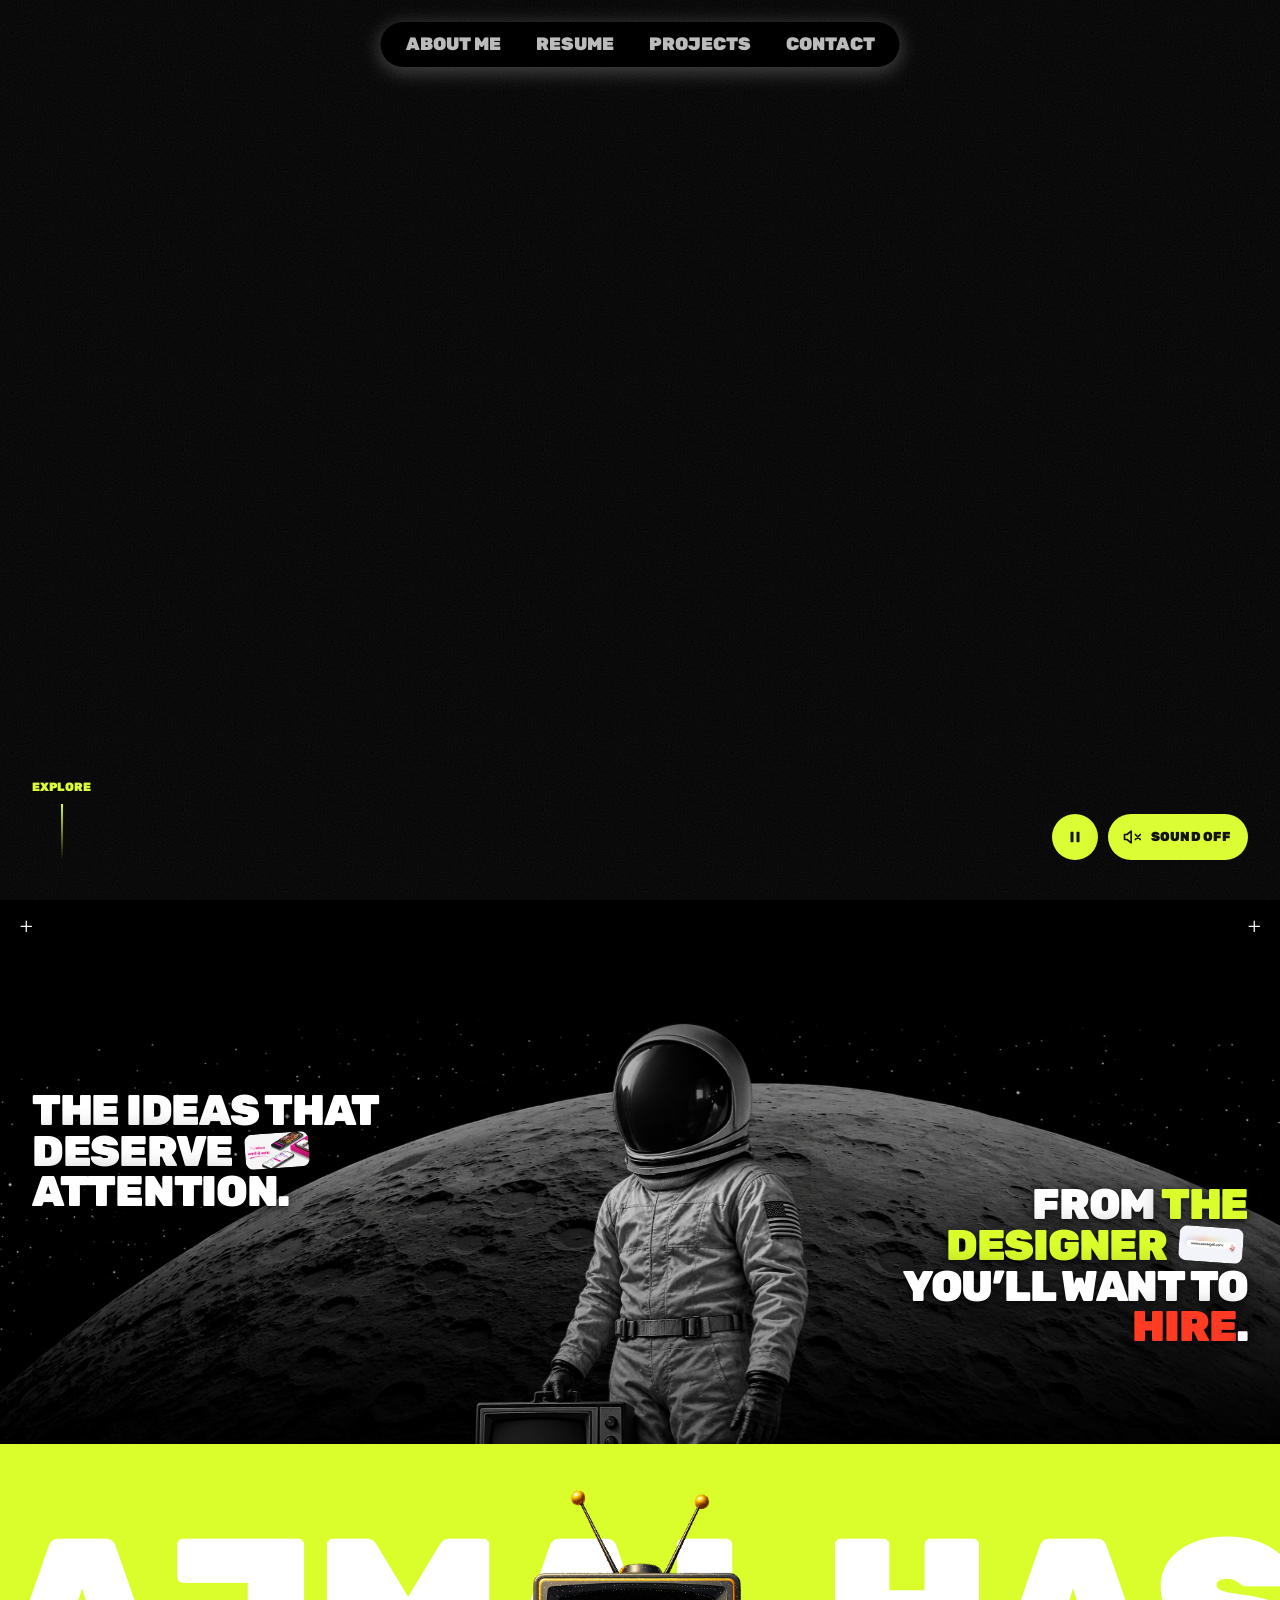
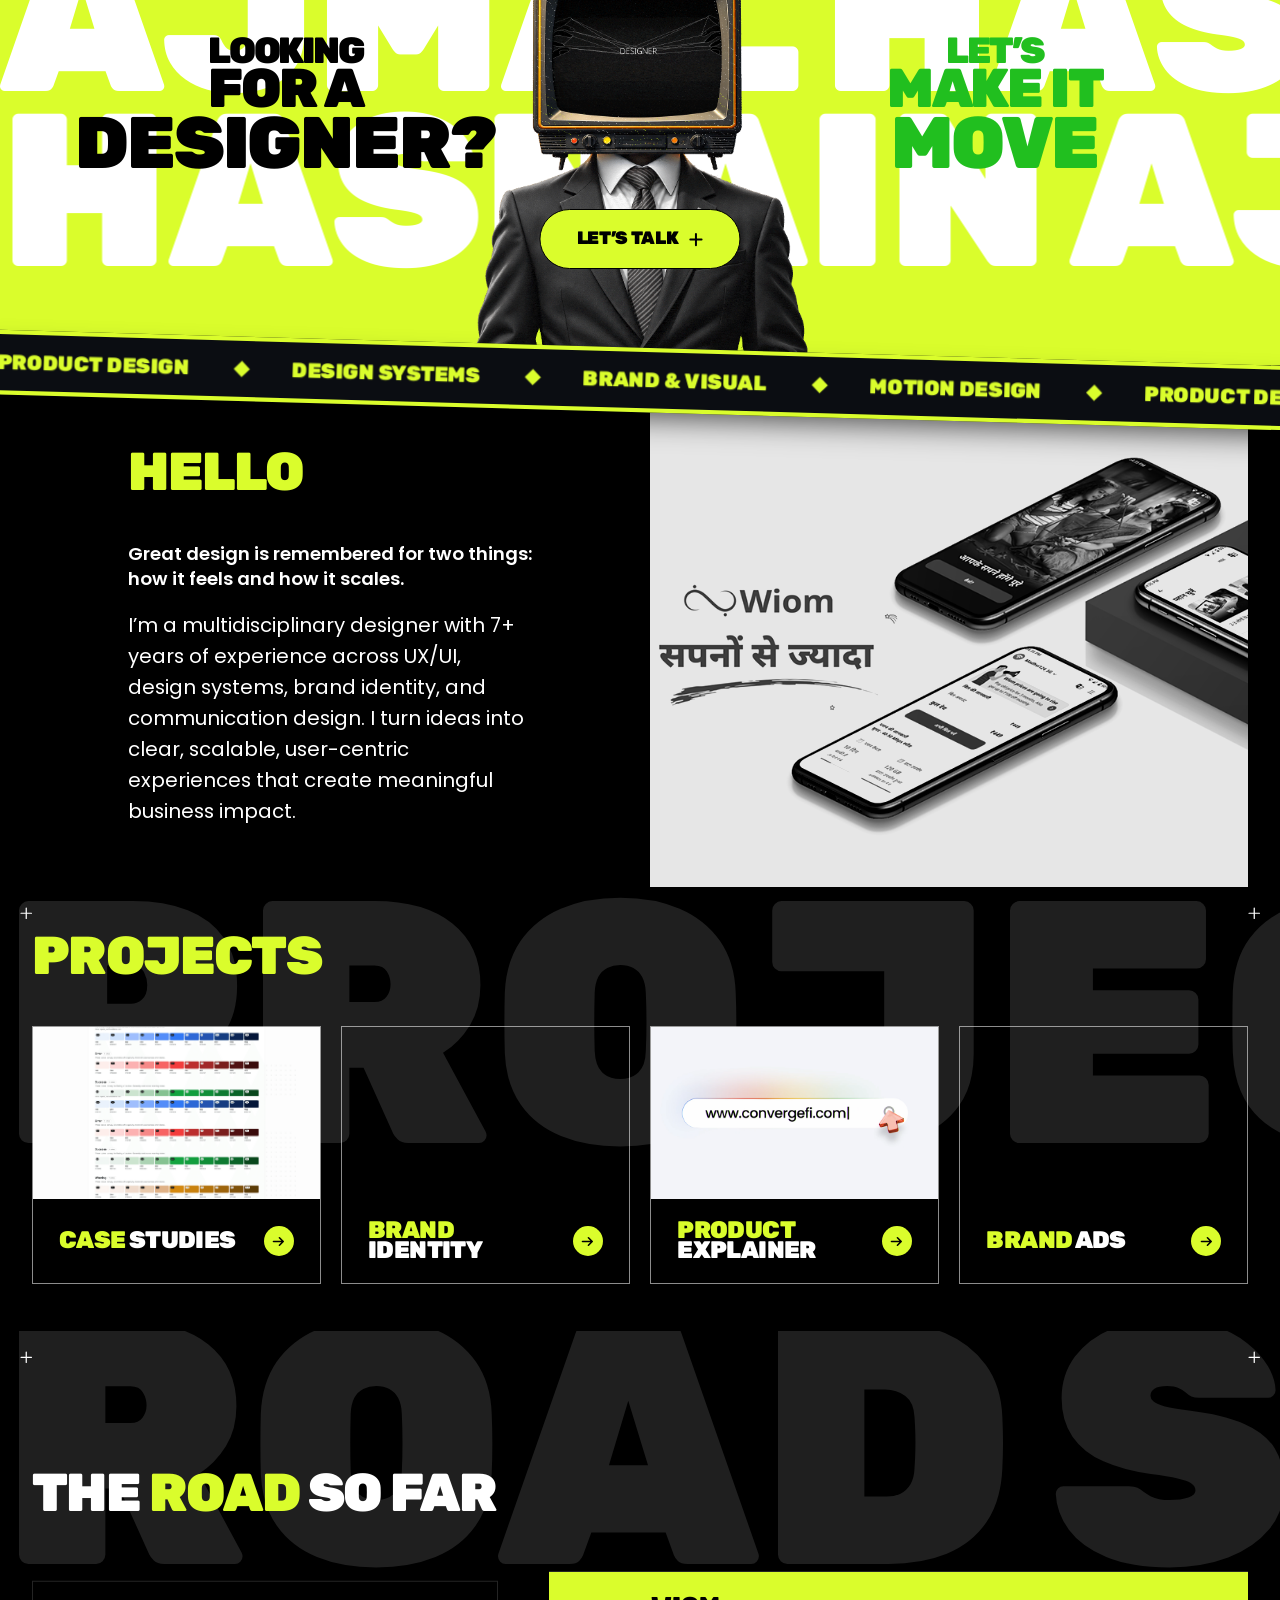
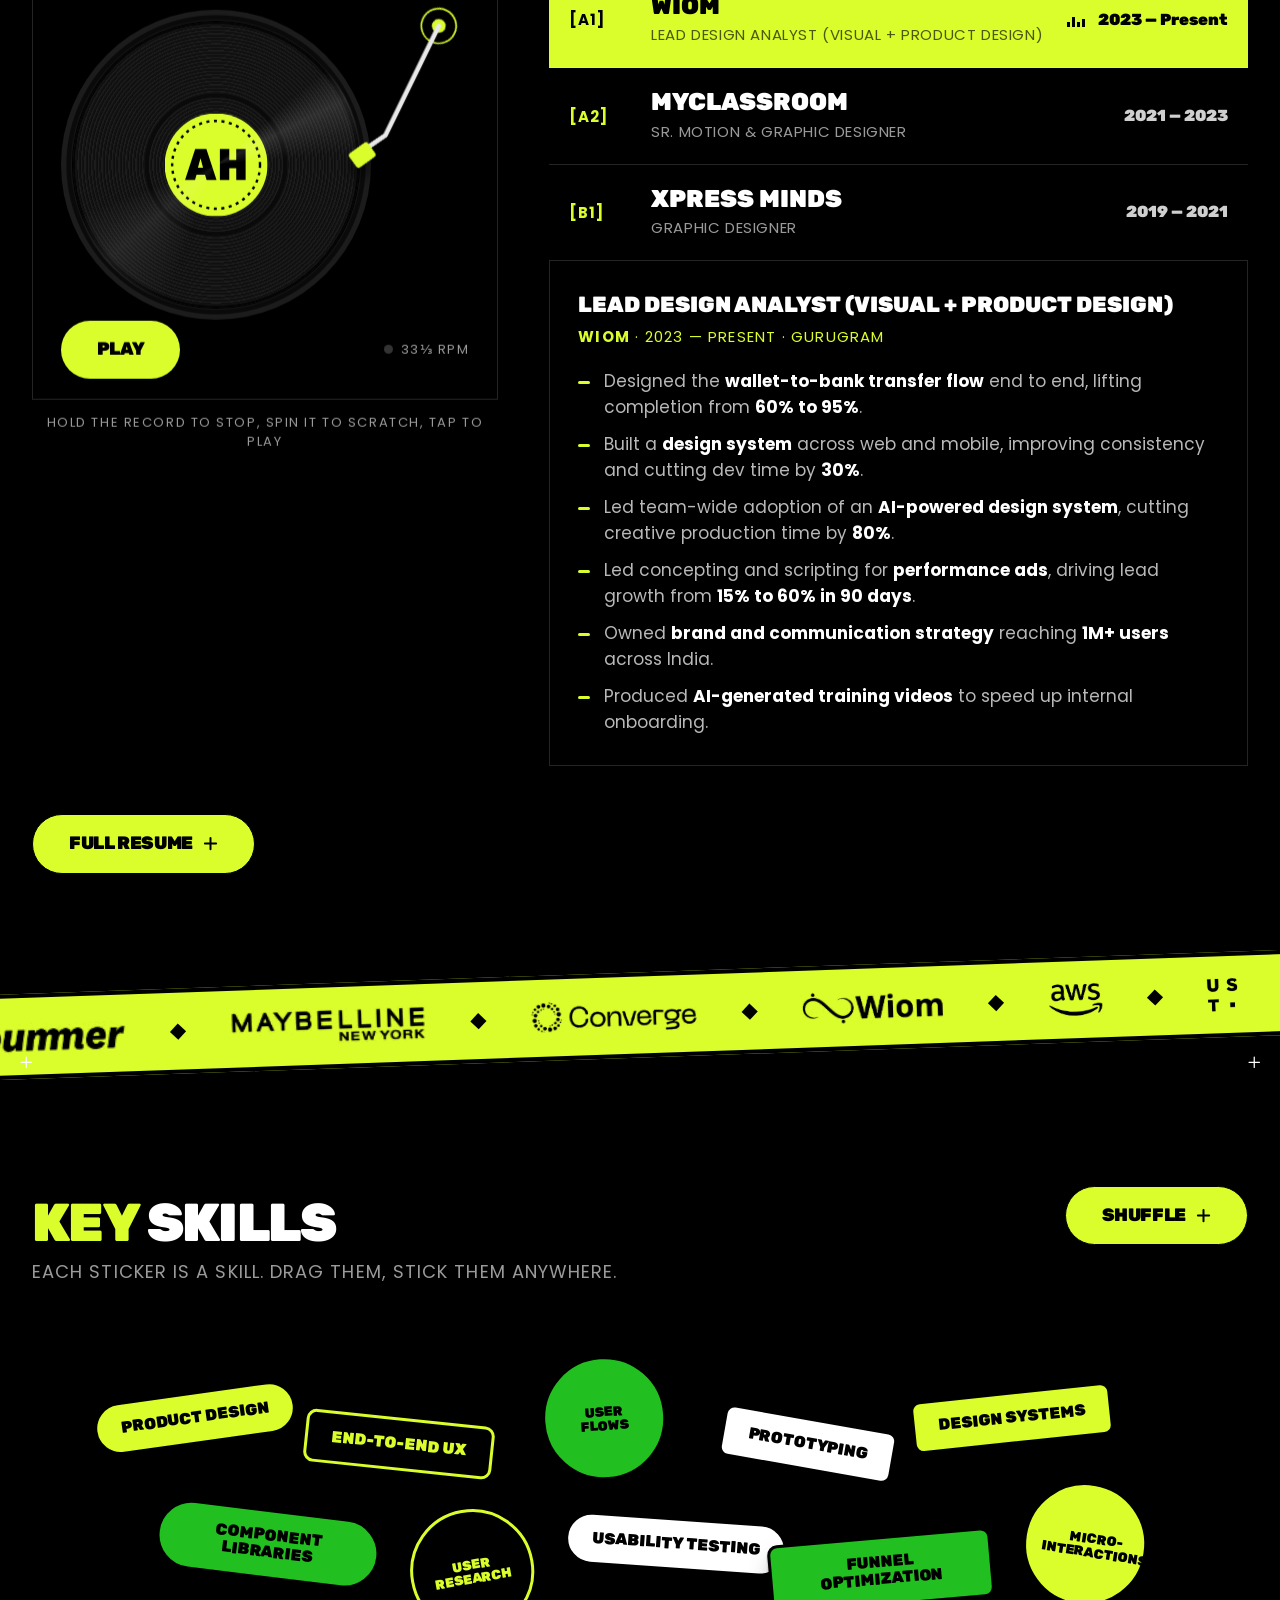
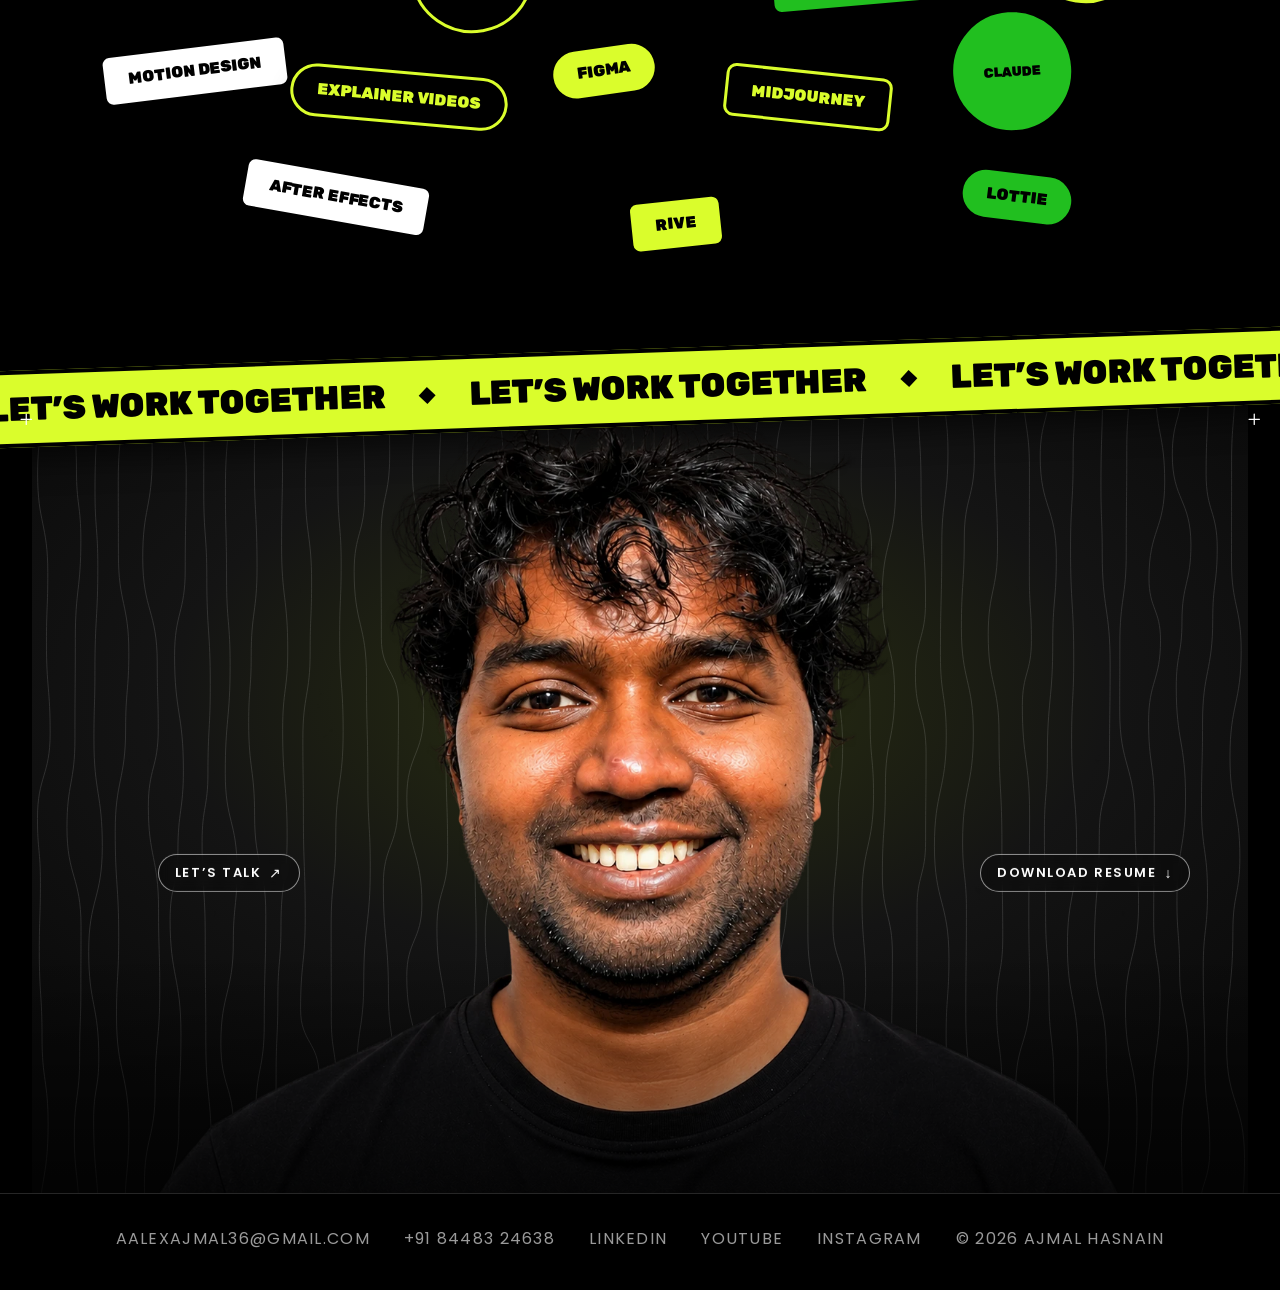
==== index.html @ 276fdc06 "Ideas: Wiom and ConvergeFi thumbnails back to original tilted rounded style (still open their projec" ====
<!doctype html>
<html lang="en">
<head>
<meta charset="utf-8">
<meta name="viewport" content="width=device-width, initial-scale=1">
<title>Ajmal Hasnain &#8226; Product Designer</title>
<meta name="description" content="Ajmal Hasnain is a product designer with 7+ years owning end-to-end design across consumer internet, EdTech and SaaS: flows that convert and systems that scale.">
<meta property="og:title" content="Ajmal Hasnain &#8226; Product Designer">
<meta property="og:description" content="Product design, design systems, brand and motion by Ajmal Hasnain. Flows that convert and systems that scale.">
<meta property="og:type" content="website">
<meta property="og:url" content="https://aalexajmal36-maker.github.io/Portfolio-website/">
<meta property="og:site_name" content="Ajmal Hasnain">
<meta property="og:image" content="https://aalexajmal36-maker.github.io/Portfolio-website/img/og-share.jpg">
<meta property="og:image:secure_url" content="https://aalexajmal36-maker.github.io/Portfolio-website/img/og-share.jpg">
<meta property="og:image:type" content="image/jpeg">
<meta property="og:image:width" content="1200">
<meta property="og:image:height" content="630">
<meta name="twitter:card" content="summary_large_image">
<meta name="twitter:image" content="https://aalexajmal36-maker.github.io/Portfolio-website/img/og-share.jpg">
<link rel="canonical" href="https://aalexajmal36-maker.github.io/Portfolio-website/">
<meta name="theme-color" content="#000000">
<link rel="icon" href="img/ah-disc.svg" type="image/svg+xml">
<link rel="preload" href="fonts/rubik-900.woff2" as="font" type="font/woff2" crossorigin>
<link rel="stylesheet" href="css/fonts.css?v=20261113f">
<link rel="stylesheet" href="css/base.css?v=20261113f">
<link rel="stylesheet" href="css/sections.css?v=20261113f">
<script>/* always open at the hero on load or reload (unless the link targets a section) */if("scrollRestoration" in history)history.scrollRestoration="manual";if(!location.hash){var top0=function(){window.scrollTo({top:0,left:0,behavior:"instant"});};top0();addEventListener("DOMContentLoaded",top0);addEventListener("load",top0);addEventListener("pageshow",top0);}</script>
</head>
<body>

<svg width="0" height="0" style="position:absolute" aria-hidden="true">
	<symbol id="i-plus" viewBox="0 0 24 24"><path d="M12 2v20M2 12h20" fill="none" stroke="currentColor" stroke-width="2.4" stroke-linecap="round"/></symbol>
	<symbol id="i-btn" viewBox="0 0 24 24"><path d="M12 3v18M3 12h18" fill="none" stroke="currentColor" stroke-width="3.2" stroke-linecap="round"/></symbol>
</svg>

<header class="site-header">
	<button class="menu-toggle" type="button" aria-label="Menu" aria-expanded="false" aria-controls="site-menu"><span></span><span></span><span></span></button>
	<nav class="menu-pill" id="site-menu" aria-label="Main">
		<a href="#about-me">About Me</a>
		<a href="resume.html">Resume</a>
		<a href="#projects">Projects</a>
		<a href="contact.html">Contact</a>
	</nav>
</header>

<div class="preloader" aria-hidden="true">
	<img class="loader-gif" src="img/loader.gif" alt="" fetchpriority="high">
	<p class="loader-text">Loading</p>
</div>

<main>
<section class="hero">
	<h1 class="sr-only">Ajmal Hasnain, Product Designer</h1>
	<div class="hero-video" id="heroVideo" aria-hidden="true"><div id="heroVideoSlot"></div></div>
	<div class="hero-shade" aria-hidden="true"></div>
	<div class="hero-ctrls">
		<button class="hero-play" id="heroPlay" type="button" aria-pressed="true" aria-label="Pause video"><svg class="ico-pause" viewBox="0 0 24 24" fill="currentColor" aria-hidden="true"><rect x="6" y="5" width="4" height="14" rx="1"/><rect x="14" y="5" width="4" height="14" rx="1"/></svg><svg class="ico-play" viewBox="0 0 24 24" fill="currentColor" aria-hidden="true"><path d="M8 5.5v13a1 1 0 0 0 1.5.86l10.5-6.5a1 1 0 0 0 0-1.72L9.5 4.64A1 1 0 0 0 8 5.5z"/></svg></button>
		<button class="hero-sound" id="heroSound" type="button" aria-pressed="false" aria-label="Turn video sound on"><svg class="ico-off" viewBox="0 0 24 24" fill="none" stroke="currentColor" stroke-width="2" stroke-linecap="round" stroke-linejoin="round" aria-hidden="true"><path d="M11 5 6 9H3v6h3l5 4z"/><path d="m22 9-6 6M16 9l6 6"/></svg><svg class="ico-on" viewBox="0 0 24 24" fill="none" stroke="currentColor" stroke-width="2" stroke-linecap="round" stroke-linejoin="round" aria-hidden="true"><path d="M11 5 6 9H3v6h3l5 4z"/><path d="M15.5 8.5a5 5 0 0 1 0 7M18.5 5.5a9 9 0 0 1 0 13"/></svg><span>Sound off</span></button>
	</div>
	<button class="scroll-cue" type="button" aria-label="Scroll to the next section"><span>Explore</span><i></i></button>
</section>

<section class="statement-text">
	<div class="statement-bg" aria-hidden="true"><img class="sb-stars" src="img/ideas-moon.webp" alt="" loading="lazy" decoding="async"><img class="sb-astro" src="img/ideas-astronaut-tv.webp" alt="" loading="lazy" decoding="async"></div>
	<div class="container relative z-10">
		<div class="statement statement-split text-80" data-scroll>
			<div class="st-left">
			<p>The ideas that deserve <a class="image image-rect" href="https://www.behance.net/gallery/249796087/Brand-Identity-Design-System-Wiom-Consumer-App" aria-label="Open the Wiom brand identity project"><img src="img/work/wiom-brand-system.png" alt="" loading="lazy"></a> attention.</p>
			</div>
			<div class="st-right">
				<p>From <span class="text-yellow">The Designer <a class="image image-rect" href="https://www.behance.net/gallery/246987251/SaaS-Product-Promo-Video-for-an-AI-Lending-Platform" aria-label="Open the ConvergeFi AI lending promo project"><img src="img/work/ai-lending-promo.png" alt="" loading="lazy"></a></span> you&#8217;ll want to <span class="text-red">hire</span>.</p>
			</div>
		</div>
	</div>
	<svg class="corner absolute left-4 top-4 z-50 size-5 md:left-8 md:top-8"><use href="#i-plus"></use></svg>
	<svg class="corner absolute right-4 top-4 z-50 size-5 md:right-8 md:top-8"><use href="#i-plus"></use></svg>
</section>

<section class="subscribe-cta">
	<div class="text-container container py-xl">
		<div class="row">
			<div><div class="title text-140 text-black" data-scroll><span>Looking</span><span>For A</span><span>Designer?</span></div></div>
			<div><div class="title text-140 text-green" data-scroll><span>Let&#8217;s</span><span>Make It</span><span>Move</span></div></div>
		</div>
	</div>
	<div class="robo">
		<div class="button"><a href="contact.html" class="btn btn-yellow"><span>Let&#8217;s talk</span><svg><use href="#i-btn"></use></svg></a></div>
		<img width="1133" height="1388" src="img/tv-head.gif" alt="TV-headed designer illustration" loading="lazy">
	</div>
	<div class="text-marquee" aria-hidden="true">
		<div class="slide-wrapper"><div class="slides"><span>Ajmal</span><span>Hasnain</span></div><div class="slides"><span>Ajmal</span><span>Hasnain</span></div></div>
		<div class="slide-wrapper"><div class="slides"><span>Hasnain</span><span>Ajmal</span></div><div class="slides"><span>Hasnain</span><span>Ajmal</span></div></div>
	</div>
</section>
</main>

<div class="bridge-band" aria-hidden="true">
	<div class="bridge-track"><span>Product design</span><span>Design systems</span><span>Brand &amp; visual</span><span>Motion design</span><span>Product design</span><span>Design systems</span><span>Brand &amp; visual</span><span>Motion design</span></div>
</div>
<div class="site-grain" aria-hidden="true"></div>

<!-- ====== portfolio sections ====== -->
<svg width="0" height="0" style="position:absolute" aria-hidden="true">
	<symbol id="i-arrow" viewBox="0 0 24 24"><path d="M4 12h15M13.5 6l6 6-6 6" fill="none" stroke="currentColor" stroke-width="2.6" stroke-linecap="round" stroke-linejoin="round"/></symbol>
</svg>

<!-- ABOUT  -->
<section class="content-image about-ajmal" id="about-me">
	<div class="container relative">
		<div class="row">
			<div class="mx-auto flex w-full items-center sm:w-2/5 lg:w-1/3">
				<div class="inner space-y-sm text-center sm:text-left">
					<div class="title text-80 sm:max-w-3/5">
						<p><strong>Hello</strong></p>
					</div>
					<div class="content">
						<p class="about-lead">Great design is remembered for two things: how it feels and how it scales.</p>
						<p>I&rsquo;m a multidisciplinary designer with 7+ years of experience across UX/UI, design systems, brand identity, and communication design. I turn ideas into clear, scalable, user-centric experiences that create meaningful business impact.</p>
					</div>
				</div>
			</div>
			<div class="w-full sm:w-1/2">
				<figure class="sized pb-5/6 about-photo" data-scroll data-shrink-image>
					<img width="1024" height="800" src="img/work/wiom-brand-system.png" alt="Wiom brand identity by Ajmal Hasnain" decoding="async" loading="lazy" />
				</figure>
			</div>
		</div>
	</div>
</section>

<!-- WORK: category cards that open each gallery -->
<section class="card-carousel py-sm work-g" id="projects">
	<div class="container relative z-10">
		<div class="row justify-between text-center">
			<div class="w-full sm:w-1/2">
				<div class="title text-80 sm:text-left"><p><strong>Projects</strong></p></div>
			</div>
		</div>
		<div class="work-cats">
			<a href="#work-case-studies" class="work-cat card group flex flex-col" data-cat="case-studies">
				<figure class="sized z-0 w-full pb-3/5 transition-all lg:group-hover:pb-7/12">
					<img width="808" height="632" src="img/work/banking-design-system.png" class="attachment-large size-large" alt="" decoding="async" loading="lazy" />
				</figure>
				<div class="text relative z-10 flex w-full flex-1 flex-col justify-between bg-black p-8 transition-colors lg:group-hover:bg-yellow lg:group-hover:text-black">
					<div class="title text-36"><h3><p><strong>Case</strong> Studies</p></h3></div>
					<div class="row mt-20 items-center justify-between transition-all">
						<div></div>
						<div class="icon flex size-12 items-center justify-center rounded-full bg-yellow text-black transition-colors lg:group-hover:bg-black lg:group-hover:text-yellow"><svg class="size-6"><use href="#i-arrow"></use></svg></div>
					</div>
				</div>
			</a>
			<a href="#work-brand-identity" class="work-cat card group flex flex-col" data-cat="brand-identity">
				<figure class="sized z-0 w-full pb-3/5 transition-all lg:group-hover:pb-7/12">
					<img width="808" height="632" src="img/work/bummer-brand.png" class="attachment-large size-large" alt="" decoding="async" loading="lazy" />
				</figure>
				<div class="text relative z-10 flex w-full flex-1 flex-col justify-between bg-black p-8 transition-colors lg:group-hover:bg-yellow lg:group-hover:text-black">
					<div class="title text-36"><h3><p><strong>Brand</strong> Identity</p></h3></div>
					<div class="row mt-20 items-center justify-between transition-all">
						<div></div>
						<div class="icon flex size-12 items-center justify-center rounded-full bg-yellow text-black transition-colors lg:group-hover:bg-black lg:group-hover:text-yellow"><svg class="size-6"><use href="#i-arrow"></use></svg></div>
					</div>
				</div>
			</a>
			<a href="#work-product-explainer" class="work-cat card group flex flex-col" data-cat="product-explainer">
				<figure class="sized z-0 w-full pb-3/5 transition-all lg:group-hover:pb-7/12">
					<img width="808" height="632" src="img/work/ai-lending-promo.png" class="attachment-large size-large" alt="" decoding="async" loading="lazy" />
				</figure>
				<div class="text relative z-10 flex w-full flex-1 flex-col justify-between bg-black p-8 transition-colors lg:group-hover:bg-yellow lg:group-hover:text-black">
					<div class="title text-36"><h3><p><strong>Product</strong> Explainer</p></h3></div>
					<div class="row mt-20 items-center justify-between transition-all">
						<div></div>
						<div class="icon flex size-12 items-center justify-center rounded-full bg-yellow text-black transition-colors lg:group-hover:bg-black lg:group-hover:text-yellow"><svg class="size-6"><use href="#i-arrow"></use></svg></div>
					</div>
				</div>
			</a>
			<a href="#work-brand-ads" class="work-cat card group flex flex-col" data-cat="brand-ads">
				<figure class="sized z-0 w-full pb-3/5 transition-all lg:group-hover:pb-7/12">
					<img width="808" height="632" src="img/ads/vCTo0mBu_gI.jpg" class="attachment-large size-large" alt="" decoding="async" loading="lazy" />
				</figure>
				<div class="text relative z-10 flex w-full flex-1 flex-col justify-between bg-black p-8 transition-colors lg:group-hover:bg-yellow lg:group-hover:text-black">
					<div class="title text-36"><h3><p><strong>Brand</strong> Ads</p></h3></div>
					<div class="row mt-20 items-center justify-between transition-all">
						<div></div>
						<div class="icon flex size-12 items-center justify-center rounded-full bg-yellow text-black transition-colors lg:group-hover:bg-black lg:group-hover:text-yellow"><svg class="size-6"><use href="#i-arrow"></use></svg></div>
					</div>
				</div>
			</a>
		</div>
		<div class="work-back"><button type="button" class="work-back-btn"><svg class="-scale-x-100"><use href="#i-arrow"></use></svg><span>All Projects</span></button><p class="work-now"></p></div>
		<div class="row relative mt-md justify-center work-panels">
		<section class="work-panel relative" id="work-case-studies" role="tabpanel" aria-label="Case Studies">
			<div class="wl-list">
			<div class="wl-sticky" style="top:90px"><a class="wl-row" href="wiom-partner-app.html">
				<div class="wl-head"><p class="wl-num">[001]</p><h3 class="wl-title">Wiom Partner App</h3><p class="wl-label">Product Design</p></div>
				<div class="wl-mid"><div class="wl-pills"><span class="wl-pill">Mobile App</span><span class="wl-pill">Hindi-first</span><span class="wl-pill">Fintech</span></div><p class="wl-desc">A business app for local internet operators. I owned Settings: wallet, net boxes, report card and team.</p></div>
				<div class="wl-img"><img src="img/wiom-pa/cover.jpg" alt="Wiom Partner App" loading="lazy" decoding="async"><span class="wl-go" aria-hidden="true"><svg><use href="#i-arrow"></use></svg></span></div>
			</a></div>
			<div class="wl-sticky" style="top:110px"><a class="wl-row" href="https://ajmalhasnain-ship-it.github.io/banking-design-system/" target="_blank" rel="noopener">
				<div class="wl-head"><p class="wl-num">[002]</p><h3 class="wl-title">Banking Design System</h3><p class="wl-label">Design System</p></div>
				<div class="wl-mid"><div class="wl-pills"><span class="wl-pill">Design System</span><span class="wl-pill">Fintech</span><span class="wl-pill">Web</span></div><p class="wl-desc">A banking design system: colour foundations, a component library, data tables and dark mode.</p></div>
				<div class="wl-img"><img src="img/work/banking-design-system.png" alt="Banking Design System" loading="lazy" decoding="async"><span class="wl-go" aria-hidden="true"><svg><use href="#i-arrow"></use></svg></span></div>
			</a></div>
			<div class="wl-sticky" style="top:130px"><a class="wl-row" href="https://ajmalhasnain-ship-it.github.io/onsurity-homepage-redesign/" target="_blank" rel="noopener">
				<div class="wl-head"><p class="wl-num">[003]</p><h3 class="wl-title">Onsurity Homepage Redesign</h3><p class="wl-label">Website</p></div>
				<div class="wl-mid"><div class="wl-pills"><span class="wl-pill">Web Redesign</span><span class="wl-pill">Insurance</span><span class="wl-pill">UX</span></div><p class="wl-desc">A homepage redesign for Onsurity, with a restructured layout and clearer critical actions.</p></div>
				<div class="wl-img"><img src="img/work/onsurity-homepage.png" alt="Onsurity Homepage Redesign" loading="lazy" decoding="async"><span class="wl-go" aria-hidden="true"><svg><use href="#i-arrow"></use></svg></span></div>
			</a></div>
			</div>
		</section>
		<section class="work-panel relative" id="work-brand-identity" role="tabpanel" aria-label="Brand Identity">
			<div class="wl-list">
			<div class="wl-sticky" style="top:90px"><a class="wl-row" href="https://www.behance.net/gallery/249796087/Brand-Identity-Design-System-Wiom-Consumer-App" target="_blank" rel="noopener">
				<div class="wl-head"><p class="wl-num">[001]</p><h3 class="wl-title">Wiom Brand Identity</h3><p class="wl-label">Consumer App</p></div>
				<div class="wl-mid"><div class="wl-pills"><span class="wl-pill">Brand Identity</span><span class="wl-pill">Design System</span><span class="wl-pill">Consumer App</span></div><p class="wl-desc">Brand identity and design system for the Wiom consumer app.</p></div>
				<div class="wl-img"><img src="img/work/wiom-brand-system.png" alt="Wiom Brand Identity" loading="lazy" decoding="async"><span class="wl-go" aria-hidden="true"><svg><use href="#i-arrow"></use></svg></span></div>
			</a></div>
			<div class="wl-sticky" style="top:110px"><a class="wl-row" href="https://www.behance.net/gallery/247822101/D2C-Brand-Identity-Packaging-Design-Bummer" target="_blank" rel="noopener">
				<div class="wl-head"><p class="wl-num">[002]</p><h3 class="wl-title">Bummer D2C Brand</h3><p class="wl-label">Packaging</p></div>
				<div class="wl-mid"><div class="wl-pills"><span class="wl-pill">D2C</span><span class="wl-pill">Packaging</span><span class="wl-pill">Brand Identity</span></div><p class="wl-desc">Brand identity and packaging design for Bummer, a D2C brand.</p></div>
				<div class="wl-img"><img src="img/work/bummer-brand.png" alt="Bummer D2C Brand" loading="lazy" decoding="async"><span class="wl-go" aria-hidden="true"><svg><use href="#i-arrow"></use></svg></span></div>
			</a></div>
			<div class="wl-sticky" style="top:130px"><a class="wl-row" href="https://www.behance.net/gallery/201125551/Brand-Identity-Guidelines-Sports-Visual-Identity" target="_blank" rel="noopener">
				<div class="wl-head"><p class="wl-num">[003]</p><h3 class="wl-title">Sports Visual Identity</h3><p class="wl-label">Guidelines</p></div>
				<div class="wl-mid"><div class="wl-pills"><span class="wl-pill">Visual Identity</span><span class="wl-pill">Brand Guidelines</span><span class="wl-pill">Sports</span></div><p class="wl-desc">A sports visual identity with its brand guidelines.</p></div>
				<div class="wl-img"><img src="img/work/sports-identity.jpg" alt="Sports Visual Identity" loading="lazy" decoding="async"><span class="wl-go" aria-hidden="true"><svg><use href="#i-arrow"></use></svg></span></div>
			</a></div>
			<div class="wl-sticky" style="top:150px"><a class="wl-row" href="https://www.behance.net/gallery/201126769/RADIUS-Brand-Presentation-Pitch-Deck-Design" target="_blank" rel="noopener">
				<div class="wl-head"><p class="wl-num">[004]</p><h3 class="wl-title">RADIUS Pitch Deck</h3><p class="wl-label">Presentation</p></div>
				<div class="wl-mid"><div class="wl-pills"><span class="wl-pill">Pitch Deck</span><span class="wl-pill">Brand Presentation</span></div><p class="wl-desc">Brand presentation and pitch deck design for RADIUS.</p></div>
				<div class="wl-img"><img src="img/work/radius-deck.jpg" alt="RADIUS Pitch Deck" loading="lazy" decoding="async"><span class="wl-go" aria-hidden="true"><svg><use href="#i-arrow"></use></svg></span></div>
			</a></div>
			</div>
		</section>
		<section class="work-panel relative" id="work-product-explainer" role="tabpanel" aria-label="Product Explainer">
			<div class="wl-list">
			<div class="wl-sticky" style="top:90px"><a class="wl-row" href="https://www.behance.net/gallery/246987251/SaaS-Product-Promo-Video-for-an-AI-Lending-Platform" target="_blank" rel="noopener">
				<div class="wl-head"><p class="wl-num">[001]</p><h3 class="wl-title">AI Lending Promo Video</h3><p class="wl-label">SaaS Video</p></div>
				<div class="wl-mid"><div class="wl-pills"><span class="wl-pill">SaaS</span><span class="wl-pill">Product Promo</span><span class="wl-pill">Motion</span></div><p class="wl-desc">A product promo video for an AI lending platform.</p></div>
				<div class="wl-img"><img src="img/work/ai-lending-promo.png" alt="AI Lending Promo Video" loading="lazy" decoding="async"><span class="wl-go" aria-hidden="true"><svg><use href="#i-arrow"></use></svg></span></div>
			</a></div>
			<div class="wl-sticky" style="top:110px"><a class="wl-row" href="https://www.behance.net/gallery/201800517/Motion-Reel-2024-Brand-Product-Motion-Showcase" target="_blank" rel="noopener">
				<div class="wl-head"><p class="wl-num">[002]</p><h3 class="wl-title">Motion Reel 2024</h3><p class="wl-label">Showreel</p></div>
				<div class="wl-mid"><div class="wl-pills"><span class="wl-pill">Showreel</span><span class="wl-pill">Brand Motion</span><span class="wl-pill">Product Motion</span></div><p class="wl-desc">A 2024 showreel of brand and product motion work.</p></div>
				<div class="wl-img"><img src="img/work/motion-reel-2024.png" alt="Motion Reel 2024" loading="lazy" decoding="async"><span class="wl-go" aria-hidden="true"><svg><use href="#i-arrow"></use></svg></span></div>
			</a></div>
			<div class="wl-sticky" style="top:130px"><a class="wl-row" href="https://www.behance.net/gallery/214231951/Synfo-IT-Services-Logo-Animation-Motion-Identity" target="_blank" rel="noopener">
				<div class="wl-head"><p class="wl-num">[003]</p><h3 class="wl-title">Synfo Logo Animation</h3><p class="wl-label">Motion Identity</p></div>
				<div class="wl-mid"><div class="wl-pills"><span class="wl-pill">Logo Animation</span><span class="wl-pill">Motion Identity</span><span class="wl-pill">IT Services</span></div><p class="wl-desc">Logo animation and motion identity for Synfo IT Services.</p></div>
				<div class="wl-img"><img src="img/work/synfo-logo-animation.gif" alt="Synfo Logo Animation" loading="lazy" decoding="async"><span class="wl-go" aria-hidden="true"><svg><use href="#i-arrow"></use></svg></span></div>
			</a></div>
			<div class="wl-sticky" style="top:150px"><a class="wl-row" href="https://youtu.be/0eagD4Zx9NI" target="_blank" rel="noopener">
				<div class="wl-head"><p class="wl-num">[004]</p><h3 class="wl-title">UST Explainer Video</h3><p class="wl-label">Explainer</p></div>
				<div class="wl-mid"><div class="wl-pills"><span class="wl-pill">Explainer</span><span class="wl-pill">Motion</span><span class="wl-pill">YouTube</span></div><p class="wl-desc">An explainer video for UST.</p></div>
				<div class="wl-img"><img src="img/work/yt-0eagD4Zx9NI.jpg" alt="UST Explainer Video" loading="lazy" decoding="async"><span class="wl-go" aria-hidden="true"><svg><use href="#i-arrow"></use></svg></span></div>
			</a></div>
			<div class="wl-sticky" style="top:170px"><a class="wl-row" href="https://youtu.be/OANRi0ech7M" target="_blank" rel="noopener">
				<div class="wl-head"><p class="wl-num">[005]</p><h3 class="wl-title">Fraudster App Explainer</h3><p class="wl-label">Explainer</p></div>
				<div class="wl-mid"><div class="wl-pills"><span class="wl-pill">Explainer</span><span class="wl-pill">Motion</span><span class="wl-pill">YouTube</span></div><p class="wl-desc">An explainer video for the Fraudster App by Cyology Labs.</p></div>
				<div class="wl-img"><img src="img/work/yt-OANRi0ech7M.jpg" alt="Fraudster App Explainer" loading="lazy" decoding="async"><span class="wl-go" aria-hidden="true"><svg><use href="#i-arrow"></use></svg></span></div>
			</a></div>
			<div class="wl-sticky" style="top:190px"><a class="wl-row" href="https://youtu.be/xCYXgszsz94" target="_blank" rel="noopener">
				<div class="wl-head"><p class="wl-num">[006]</p><h3 class="wl-title">Breadfast Mother&#8217;s Day</h3><p class="wl-label">Campaign Video</p></div>
				<div class="wl-mid"><div class="wl-pills"><span class="wl-pill">Campaign</span><span class="wl-pill">Motion</span><span class="wl-pill">YouTube</span></div><p class="wl-desc">A Mother&#8217;s Day video for Breadfast.</p></div>
				<div class="wl-img"><img src="img/work/yt-xCYXgszsz94.jpg" alt="Breadfast Mother&#8217;s Day" loading="lazy" decoding="async"><span class="wl-go" aria-hidden="true"><svg><use href="#i-arrow"></use></svg></span></div>
			</a></div>
			</div>
		</section>
		<section class="work-panel relative" id="work-brand-ads" role="tabpanel" aria-label="Brand Ads">
			<div class="vg-grid">
				<button type="button" class="vg-tile" data-yt="1-JJqTeZdp8" data-shape="wide" aria-label="Play Foam Face Scrub">
					<span class="vg-thumb"><img src="img/ads/1-JJqTeZdp8.jpg" alt="" loading="lazy" decoding="async"><span class="vg-play" aria-hidden="true"><svg viewBox="0 0 24 24"><path d="M8 5.5v13l11-6.5z" fill="currentColor"/></svg></span><span class="vg-num">01</span></span>
					<span class="vg-meta"><span class="vg-title">Foam Face Scrub</span><span class="vg-brand">Mamaearth</span></span>
				</button>
				<button type="button" class="vg-tile" data-yt="vCTo0mBu_gI" data-shape="tall" aria-label="Play Maybelline Ad">
					<span class="vg-thumb"><img src="img/ads/vCTo0mBu_gI-v.jpg" alt="" loading="lazy" decoding="async"><span class="vg-play" aria-hidden="true"><svg viewBox="0 0 24 24"><path d="M8 5.5v13l11-6.5z" fill="currentColor"/></svg></span><span class="vg-num">02</span></span>
					<span class="vg-meta"><span class="vg-title">Maybelline Ad</span><span class="vg-brand">Maybelline</span></span>
				</button>
				<button type="button" class="vg-tile" data-yt="rvE9Icn_IJU" data-shape="tall" aria-label="Play Freed Ad">
					<span class="vg-thumb"><img src="img/ads/rvE9Icn_IJU-v.jpg" alt="" loading="lazy" decoding="async"><span class="vg-play" aria-hidden="true"><svg viewBox="0 0 24 24"><path d="M8 5.5v13l11-6.5z" fill="currentColor"/></svg></span><span class="vg-num">03</span></span>
					<span class="vg-meta"><span class="vg-title">Freed Ad</span><span class="vg-brand">Freed</span></span>
				</button>
				<button type="button" class="vg-tile" data-yt="fi4D2hplsGw" data-shape="tall" aria-label="Play Weight Loss Is More Than&#8230;">
					<span class="vg-thumb"><img src="img/ads/fi4D2hplsGw-v.jpg" alt="" loading="lazy" decoding="async"><span class="vg-play" aria-hidden="true"><svg viewBox="0 0 24 24"><path d="M8 5.5v13l11-6.5z" fill="currentColor"/></svg></span><span class="vg-num">04</span></span>
					<span class="vg-meta"><span class="vg-title">Weight Loss Is More Than&#8230;</span><span class="vg-brand">Health Ad</span></span>
				</button>
				<button type="button" class="vg-tile" data-yt="C6ImzGYSdXw" data-shape="tall" aria-label="Play Glossary Reel">
					<span class="vg-thumb"><img src="img/ads/C6ImzGYSdXw-v.jpg" alt="" loading="lazy" decoding="async"><span class="vg-play" aria-hidden="true"><svg viewBox="0 0 24 24"><path d="M8 5.5v13l11-6.5z" fill="currentColor"/></svg></span><span class="vg-num">05</span></span>
					<span class="vg-meta"><span class="vg-title">Glossary Reel</span><span class="vg-brand">Glossary by Yogesh</span></span>
				</button>
				<button type="button" class="vg-tile" data-yt="CtvuBD9RlGc" data-shape="tall" aria-label="Play WiFi Lagane Ka Soch Rahe Hai?">
					<span class="vg-thumb"><img src="img/ads/CtvuBD9RlGc-v.jpg" alt="" loading="lazy" decoding="async"><span class="vg-play" aria-hidden="true"><svg viewBox="0 0 24 24"><path d="M8 5.5v13l11-6.5z" fill="currentColor"/></svg></span><span class="vg-num">06</span></span>
					<span class="vg-meta"><span class="vg-title">WiFi Lagane Ka Soch Rahe Hai?</span><span class="vg-brand">WiFi Ad</span></span>
				</button>
				<button type="button" class="vg-tile" data-yt="nBTK2LozP10" data-shape="tall" aria-label="Play Online Class">
					<span class="vg-thumb"><img src="img/ads/nBTK2LozP10-v.jpg" alt="" loading="lazy" decoding="async"><span class="vg-play" aria-hidden="true"><svg viewBox="0 0 24 24"><path d="M8 5.5v13l11-6.5z" fill="currentColor"/></svg></span><span class="vg-num">07</span></span>
					<span class="vg-meta"><span class="vg-title">Online Class</span><span class="vg-brand">Wiom</span></span>
				</button>
				<button type="button" class="vg-tile" data-yt="fGRyVhdv5qc" data-shape="tall" aria-label="Play Trust Test (StatusQuo)">
					<span class="vg-thumb"><img src="img/ads/fGRyVhdv5qc-v.jpg" alt="" loading="lazy" decoding="async"><span class="vg-play" aria-hidden="true"><svg viewBox="0 0 24 24"><path d="M8 5.5v13l11-6.5z" fill="currentColor"/></svg></span><span class="vg-num">08</span></span>
					<span class="vg-meta"><span class="vg-title">Trust Test (StatusQuo)</span><span class="vg-brand">Wiom</span></span>
				</button>
			</div>
		</section>
		</div>
	</div>
	<svg class="corner absolute left-4 top-4 z-50 size-5 md:left-8 md:top-8"><use href="#i-plus"></use></svg>
	<svg class="corner absolute right-4 top-4 z-50 size-5 md:right-8 md:top-8"><use href="#i-plus"></use></svg>
	<div class="text-marquee absolute left-0 top-0 z-0 w-full -translate-y-1/12 font-heading text-gray-dark">
		<div class="slide-wrapper flex">
			<div class="slides"><span>Projects</span><span>Projects</span></div>
			<div class="slides"><span>Projects</span><span>Projects</span></div>
		</div>
	</div>
</section>

<!-- EXPERIENCE  -->
<section class="xp-g" id="experience">
	<div class="container relative z-10">
		<div class="title text-80 xp-title"><p>The <strong>Road</strong> So Far</p></div>
		<div class="xp-layout">
			<div class="xp-deck">
				<div class="xp-plinth">
					<div class="xp-platter">
						<div class="xp-record" id="xpRecord" role="slider" tabindex="0" aria-label="Experience record. Drag it or use the arrow keys to change job" aria-valuemin="1" aria-valuemax="3" aria-valuenow="1">
							<div class="xp-label" id="xpLabel" aria-hidden="true"></div>
						</div>
						<div class="xp-sheen" aria-hidden="true"></div>
					</div>
					<svg class="xp-arm" id="xpArm" viewBox="0 0 120 330" aria-hidden="true" focusable="false">
						<circle cx="60" cy="40" r="30" fill="#111" stroke="#dafd2c" stroke-width="3"/>
						<circle cx="60" cy="40" r="12" fill="#dafd2c"/>
						<path d="M60 40 L60 250 L40 285" fill="none" stroke="#e8e8e8" stroke-width="8" stroke-linecap="round" stroke-linejoin="round"/>
						<rect x="24" y="278" width="30" height="40" rx="5" transform="rotate(28 39 298)" fill="#21bf1f"/>
					</svg>
					<div class="xp-controls">
						<button class="btn btn-yellow xp-play" id="xpPlay" type="button" aria-pressed="false"><span>Play</span></button>
						<span class="xp-rpm"><i></i>33⅓ RPM</span>
					</div>
				</div>
				<p class="xp-hint">Hold the record to stop, spin it to scratch, tap to play</p>
			</div>

			<div class="xp-tracks">
				<ol class="xp-tracklist" id="xpTracklist"></ol>
				<article class="xp-detail" id="xpDetail" aria-live="polite"></article>
			</div>
			<script type="application/json" id="xpData">[{"co":"Wiom","color":"#dafd2c","items":["Designed the <strong>wallet-to-bank transfer flow</strong> end to end, lifting completion from <strong>60% to 95%</strong>.","Built a <strong>design system</strong> across web and mobile, improving consistency and cutting dev time by <strong>30%</strong>.","Led team-wide adoption of an <strong>AI-powered design system</strong>, cutting creative production time by <strong>80%</strong>.","Led concepting and scripting for <strong>performance ads</strong>, driving lead growth from <strong>15% to 60% in 90 days</strong>.","Owned <strong>brand and communication strategy</strong> reaching <strong>1M+ users</strong> across India.","Produced <strong>AI-generated training videos</strong> to speed up internal onboarding."],"loc":"Gurugram","role":"Lead Design Analyst (Visual + Product Design)","side":"A1","yr":"2023 — Present"},{"co":"MyClassroom","color":"#dafd2c","items":["Tripled the <strong>online lead rate</strong>, from <strong>5% to 15%</strong>, through campaign and digital creative.","Partnered with the Brand Head on <strong>5 major campaigns</strong> that raised brand awareness across platforms.","Cut <strong>time to market</strong> for branding deliverables by <strong>15%</strong>.","<strong>Led and mentored</strong> a team of designers, streamlining workflow and creative output."],"loc":"Noida","role":"Sr. Motion & Graphic Designer","side":"A2","yr":"2021 — 2023"},{"co":"Xpress Minds","color":"#dafd2c","items":["Managed <strong>end-to-end branding</strong> across all visuals, raising campaign success rates by <strong>30%</strong>.","Designed <strong>50+ visual storytelling assets</strong> for client campaigns.","Owned <strong>brand and communication strategy</strong> for <strong>Zee TV&#8217;s Mind Wars</strong>."],"loc":"New Delhi","role":"Graphic Designer","side":"B1","yr":"2019 — 2021"}]</script>
		</div>
		<div class="button xp-more">
			<a href="resume.html" class="btn btn-yellow"><span>Full Resume</span><svg><use href="#i-btn"></use></svg></a>
		</div>
	</div>
	<svg class="corner absolute left-4 top-4 z-50 size-5 md:left-8 md:top-8"><use href="#i-plus"></use></svg>
	<svg class="corner absolute right-4 top-4 z-50 size-5 md:right-8 md:top-8"><use href="#i-plus"></use></svg>
	<div class="text-marquee absolute left-0 top-0 z-0 w-full -translate-y-1/12 font-heading text-gray-dark">
		<div class="slide-wrapper flex">
			<div class="slides"><span>Road</span><span>So</span><span>Far</span></div>
			<div class="slides"><span>Road</span><span>So</span><span>Far</span></div>
		</div>
	</div>
</section>

<!-- LOGOS on a yellow band -->
<div class="logo-band-g" aria-label="Brands I’ve worked with">
	<div class="logo-track-g"><ul class="logo-list-g"><li><img src="img/logos/bummer.png" alt="Bummer" decoding="async"></li><li><img src="img/logos/maybelline.png" alt="Maybelline New York" decoding="async"></li><li><img src="img/logos/converge.png" alt="Converge" decoding="async"></li><li><img src="img/logos/wiom.png" alt="Wiom" decoding="async"></li><li><img src="img/logos/aws.png" alt="AWS" decoding="async"></li><li><img src="img/logos/ust.png" alt="UST" decoding="async"></li><li><img src="img/logos/g.png" alt="G" decoding="async"></li><li><img src="img/logos/cyology-labs.png" alt="Cyology Labs" decoding="async"></li><li><img src="img/logos/cue.png" alt="CUE" decoding="async"></li><li><img src="img/logos/ace-jugnu.png" alt="Ace Jugnu" decoding="async"></li><li><img src="img/logos/buzzacott.png" alt="Buzzacott" decoding="async"></li><li><img src="img/logos/knight-riders.png" alt="Knight Riders" decoding="async"></li></ul><ul class="logo-list-g" aria-hidden="true"><li><img src="img/logos/bummer.png" alt="" decoding="async"></li><li><img src="img/logos/maybelline.png" alt="" decoding="async"></li><li><img src="img/logos/converge.png" alt="" decoding="async"></li><li><img src="img/logos/wiom.png" alt="" decoding="async"></li><li><img src="img/logos/aws.png" alt="" decoding="async"></li><li><img src="img/logos/ust.png" alt="" decoding="async"></li><li><img src="img/logos/g.png" alt="" decoding="async"></li><li><img src="img/logos/cyology-labs.png" alt="" decoding="async"></li><li><img src="img/logos/cue.png" alt="" decoding="async"></li><li><img src="img/logos/ace-jugnu.png" alt="" decoding="async"></li><li><img src="img/logos/buzzacott.png" alt="" decoding="async"></li><li><img src="img/logos/knight-riders.png" alt="" decoding="async"></li></ul></div>
</div>

<!-- KEY SKILLS (draggable stickers) -->
<section class="skills-g" id="skills">
	<div class="container relative z-10">
		<div class="skills-head">
			<div class="title text-80"><p><strong>Key</strong> Skills</p></div>
			<button class="btn btn-yellow skills-shuffle" type="button"><span>Shuffle</span><svg><use href="#i-btn"></use></svg></button>
		</div>
		<p class="skills-sub">Each sticker is a skill. Drag them, stick them anywhere.</p>
		<div class="sticker-wall-g" id="stickerWallG"><span class="stk stk-yellow stk-pill" tabindex="0">Product Design</span><span class="stk stk-black stk-label" tabindex="0">End-to-End UX</span><span class="stk stk-green stk-round" tabindex="0">User Flows</span><span class="stk stk-white stk-label" tabindex="0">Prototyping</span><span class="stk stk-yellow stk-label" tabindex="0">Design Systems</span><span class="stk stk-green stk-pill" tabindex="0">Component Libraries</span><span class="stk stk-black stk-round" tabindex="0">User Research</span><span class="stk stk-white stk-pill" tabindex="0">Usability Testing</span><span class="stk stk-green stk-label" tabindex="0">Funnel Optimization</span><span class="stk stk-yellow stk-round" tabindex="0">Micro-interactions</span><span class="stk stk-white stk-label" tabindex="0">Motion Design</span><span class="stk stk-black stk-pill" tabindex="0">Explainer Videos</span><span class="stk stk-yellow stk-pill" tabindex="0">Figma</span><span class="stk stk-black stk-label" tabindex="0">Midjourney</span><span class="stk stk-green stk-round" tabindex="0">Claude</span><span class="stk stk-white stk-label" tabindex="0">After Effects</span><span class="stk stk-yellow stk-label" tabindex="0">Rive</span><span class="stk stk-green stk-pill" tabindex="0">Lottie</span></div>
	</div>
	<svg class="corner absolute left-4 top-4 z-50 size-5 md:left-8 md:top-8"><use href="#i-plus"></use></svg>
	<svg class="corner absolute right-4 top-4 z-50 size-5 md:right-8 md:top-8"><use href="#i-plus"></use></svg>
</section>



<!-- divider strip between Key Skills and the photo section -->
<div class="hire-strip hire-divider" aria-hidden="true">
			<div class="hs-marquee" aria-hidden="true"><div class="hs-track"><span>Let&#8217;s work together</span><span>Let&#8217;s work together</span><span>Let&#8217;s work together</span><span>Let&#8217;s work together</span><span>Let&#8217;s work together</span><span>Let&#8217;s work together</span><span>Let&#8217;s work together</span><span>Let&#8217;s work together</span><span>Let&#8217;s work together</span><span>Let&#8217;s work together</span><span>Let&#8217;s work together</span><span>Let&#8217;s work together</span><span>Let&#8217;s work together</span><span>Let&#8217;s work together</span><span>Let&#8217;s work together</span><span>Let&#8217;s work together</span></div></div>
		</div>

<!-- FINAL CTA + footer  -->
<section class="hire-g">
	<div class="hire-stage">
		<img class="hire-lines" src="img/hire-lines.svg" alt="" aria-hidden="true">
		<img class="hire-person" src="img/ajmal-cutout.webp" alt="Ajmal Hasnain" decoding="async" loading="lazy" onerror="this.closest('.hire-stage').classList.add('no-person')">
		<canvas class="hire-helmet" aria-hidden="true"></canvas>
		<a href="contact.html" class="hire-cta hire-cta-l"><span>Let&#8217;s Talk</span><i aria-hidden="true">&#8599;</i></a>
		<a href="Ajmal_Hasnain_Resume.pdf" download class="hire-cta hire-cta-r"><span>Download Resume</span><i aria-hidden="true">&#8595;</i></a>
	</div>
	<svg class="corner absolute left-4 top-4 z-50 size-5 md:left-8 md:top-8"><use href="#i-plus"></use></svg>
	<svg class="corner absolute right-4 top-4 z-50 size-5 md:right-8 md:top-8"><use href="#i-plus"></use></svg>
	<footer class="foot-g">
		<a href="mailto:aalexajmal36@gmail.com">aalexajmal36@gmail.com</a>
		<a href="tel:+918448324638">+91 84483 24638</a>
		<a href="https://www.linkedin.com/in/ajmal-hasnain36/" target="_blank" rel="noopener">LinkedIn</a>
		<a href="https://www.youtube.com/@design.walebhaiya" target="_blank" rel="noopener">YouTube</a>
		<a href="https://www.instagram.com/design.walebhaiya/" target="_blank" rel="noopener">Instagram</a>
		<span>© 2026 Ajmal Hasnain</span>
	</footer>
</section>


<script src="js/site.js?v=20261113f" defer></script>
<script src="js/projects.js?v=20261113f" defer></script>
<script src="js/sections.js?v=20261113f" defer></script>
</body>
</html>
---- css/fonts.css ----
/* Fonts (all open-licensed, self-hosted): Rubik 900 = display, Poppins = text, Permanent Marker = accent.
   The section CSS refers to the display face as "fatfrank" and the text face as "din-condensed"; those names are local aliases. */
@font-face{font-family:"fatfrank";src:url(../fonts/rubik-900.woff2) format("woff2");font-weight:100 1000;font-style:normal;font-display:swap}
@font-face{font-family:"Poppins";src:url(../fonts/poppins-300.woff2) format("woff2");font-weight:300;font-display:swap}
@font-face{font-family:"Poppins";src:url(../fonts/poppins-400.woff2) format("woff2");font-weight:400;font-display:swap}
@font-face{font-family:"Poppins";src:url(../fonts/poppins-500.woff2) format("woff2");font-weight:500;font-display:swap}
@font-face{font-family:"Poppins";src:url(../fonts/poppins-600.woff2) format("woff2");font-weight:600;font-display:swap}
@font-face{font-family:"Poppins";src:url(../fonts/poppins-700.woff2) format("woff2");font-weight:700;font-display:swap}
@font-face{font-family:"Poppins";src:url(../fonts/poppins-800.woff2) format("woff2");font-weight:800;font-display:swap}
@font-face{font-family:"Poppins";src:url(../fonts/poppins-900.woff2) format("woff2");font-weight:900;font-display:swap}
@font-face{font-family:"din-condensed";src:url(../fonts/poppins-300.woff2) format("woff2");font-weight:100 349;font-display:swap}
@font-face{font-family:"din-condensed";src:url(../fonts/poppins-400.woff2) format("woff2");font-weight:350 449;font-display:swap}
@font-face{font-family:"din-condensed";src:url(../fonts/poppins-500.woff2) format("woff2");font-weight:450 549;font-display:swap}
@font-face{font-family:"din-condensed";src:url(../fonts/poppins-600.woff2) format("woff2");font-weight:550 649;font-display:swap}
@font-face{font-family:"din-condensed";src:url(../fonts/poppins-700.woff2) format("woff2");font-weight:650 1000;font-display:swap}
@font-face{font-family:"Permanent Marker";src:url(../fonts/permanent-marker-latin.woff2) format("woff2");font-weight:400;font-display:swap}
/* names used by the contact and resume pages */
@font-face{font-family:"Bungee";src:url(../fonts/rubik-900.woff2) format("woff2");font-weight:100 1000;font-display:swap}
@font-face{font-family:"FatFrank";src:url(../fonts/rubik-900.woff2) format("woff2");font-weight:100 1000;font-display:swap}
@font-face{font-family:"Archivo";src:url(../fonts/poppins-400.woff2) format("woff2");font-weight:100 449;font-display:swap}
@font-face{font-family:"Archivo";src:url(../fonts/poppins-600.woff2) format("woff2");font-weight:450 649;font-display:swap}
@font-face{font-family:"Archivo";src:url(../fonts/poppins-800.woff2) format("woff2");font-weight:650 1000;font-display:swap}
---- css/base.css ----
/* Base styles for Ajmal Hasnain's portfolio (hand-written; no third-party theme).
   html is 10px so rem-based sizes read 1rem = 10px. */
:root{--yellow:#dafd2c;--green:#21bf1f;--black:#000;--gray:#9a9a9a;--gray-dark:#1f1f1f;--red:#ff3b24;
  --sm:clamp(32px,3.65vw,72px);--md:clamp(48px,5.5vw,104px);--lg:clamp(64px,7.5vw,140px);--xl:clamp(96px,11vw,200px)}
*,*:before,*:after{box-sizing:border-box}
html{font-size:10px;-webkit-text-size-adjust:100%;scroll-behavior:smooth}
@media (prefers-reduced-motion:reduce){html{scroll-behavior:auto}}
body{margin:0;overflow-x:clip;background:#000;color:#fff;font-family:din-condensed,Poppins,sans-serif;font-size:16px;line-height:1.4;font-synthesis:none;-webkit-font-smoothing:antialiased}
img,svg,video,iframe{display:block;max-width:100%}
a{color:inherit;text-decoration:none}
button{font:inherit;color:inherit}
h1,h2,h3,p,ul,ol,figure{margin:0}
ul,ol{padding:0;list-style:none}
section{position:relative}
.sr-only{position:absolute;width:1px;height:1px;overflow:hidden;clip:rect(0 0 0 0);white-space:nowrap}
:focus-visible{outline:3px solid var(--yellow);outline-offset:3px}

/* ---------- layout + utilities used across the sections ---------- */
.container{width:100%;margin-inline:auto;padding-inline:20px}
@media (min-width:768px){.container{padding-inline:32px}}
.row{display:flex;flex-wrap:wrap;gap:20px}
.flex{display:flex}.inline-flex{display:inline-flex}.flex-col{flex-direction:column}.flex-1{flex:1 1 0%}
.items-center{align-items:center}.justify-between{justify-content:space-between}.justify-center{justify-content:center}
.relative{position:relative}.absolute{position:absolute}.fixed{position:fixed}
.inset-0{inset:0}.left-0{left:0}.top-0{top:0}.right-0{right:0}.bottom-0{bottom:0}
.left-4{left:1rem}.top-4{top:1rem}.right-4{right:1rem}.bottom-4{bottom:1rem}
@media (min-width:768px){.md\:left-8{left:2rem}.md\:top-8{top:2rem}.md\:right-8{right:2rem}}
.z-0{z-index:0}.z-10{z-index:10}.z-20{z-index:20}.z-30{z-index:30}.z-50{z-index:50}
.w-full{width:100%}.size-full{width:100%;height:100%}.mx-auto{margin-inline:auto}
.size-5{width:1.25rem;height:1.25rem}.size-6{width:1.5rem;height:1.5rem}.size-8{width:2rem;height:2rem}.size-12{width:3rem;height:3rem}
.p-8{padding:2rem}.mt-20{margin-top:5rem}.mt-md{margin-top:var(--md)}.mt-lg{margin-top:var(--lg)}
.py-sm{padding-block:var(--sm)}.py-xl{padding-block:var(--xl)}
.text-center{text-align:center}
.rounded-full{border-radius:9999px}
.bg-yellow{background-color:var(--yellow)}.bg-black{background-color:#000}
.text-black{color:#000}.text-yellow{color:var(--yellow)}.text-green{color:var(--green)}.text-gray{color:var(--gray)}.text-gray-dark{color:var(--gray-dark)}.text-red{color:var(--red)}
.font-heading{font-family:fatfrank,sans-serif;text-transform:uppercase}
.font-accent{font-family:"Permanent Marker",cursive;text-transform:none}
.-translate-y-1\/12{transform:translateY(-8.333%)}
.-scale-x-100{transform:scaleX(-1)}
@media (min-width:640px){.sm\:w-1\/2{width:calc(50% - 10px)}.sm\:w-2\/5{width:40%}.sm\:max-w-3\/5{max-width:60%}.sm\:text-left{text-align:left}}
@media (min-width:1024px){.lg\:w-1\/3{width:33.333%}}
.w-full.sm\:w-1\/2{flex:none}

/* ---------- type ---------- */
.title{font-family:fatfrank,sans-serif;text-transform:uppercase;line-height:.83;letter-spacing:-.03em}
.title p{margin:0}
.title strong{color:var(--yellow);font-weight:inherit}
.text-80{font-size:clamp(40px,4.17vw,84px)}
.text-140{font-size:clamp(56px,7.3vw,150px)}
.text-36{font-size:clamp(20px,1.6vw,36px)}
.text-20{font-size:clamp(14px,1.05vw,20px)}
.content p{font-family:din-condensed,sans-serif;font-weight:300;font-size:clamp(16px,1.56vw,26px);line-height:1.05;text-transform:uppercase}
.inner.space-y-sm>*+*{margin-top:var(--sm)}

/* ---------- button ---------- */
.btn{display:inline-flex;align-items:center;gap:10px;padding:18px 36px;border:1px solid #000;border-radius:200px;font-family:fatfrank,sans-serif;font-size:18px;line-height:1.2;letter-spacing:-.02em;text-transform:uppercase;cursor:pointer;transition:background-color .3s,color .3s,border-color .3s,transform .3s}
.btn svg{width:15px;height:15px;transition:transform .3s}
.btn-yellow{background:var(--yellow);color:#000}
.btn-yellow:hover{background:#000;color:var(--yellow);border-color:var(--yellow)}
.btn:hover svg{transform:rotate(90deg)}

/* ---------- image box with fixed ratio ---------- */
.sized{position:relative;overflow:hidden;height:0}
.sized img{position:absolute;inset:0;width:100%;height:100%;object-fit:cover}
.pb-3\/5{padding-bottom:60%}.pb-5\/6{padding-bottom:83.333%}
.card figure{transition:padding-bottom .5s cubic-bezier(.16,1,.3,1)}
.card .text{transition:background-color .3s,color .3s}
@media (min-width:1024px){
  .group:hover .lg\:group-hover\:pb-7\/12{padding-bottom:58.333%}
  .group:hover .lg\:group-hover\:bg-yellow{background-color:var(--yellow)}
  .group:hover .lg\:group-hover\:bg-black{background-color:#000}
  .group:hover .lg\:group-hover\:text-black{color:#000}
  .group:hover .lg\:group-hover\:text-yellow{color:var(--yellow)}
}

/* ---------- section furniture: corner plus marks + giant background marquee ---------- */
svg.corner{width:12.5px;height:12.5px;color:#fff}
.text-marquee{font-family:fatfrank,sans-serif;text-transform:uppercase;font-size:40vw;line-height:.8;white-space:nowrap;pointer-events:none;overflow:hidden}
@media (min-width:1200px){.text-marquee{font-size:27vmax}}
.text-marquee .slide-wrapper{display:flex}
.text-marquee .slides{display:inline-flex;flex:none;animation:h 30s linear infinite;will-change:transform}
.text-marquee .slides span{display:inline-flex;padding-right:.1em}
@keyframes h{to{transform:translateX(-100%)}}
@keyframes g{0%,100%{transform:translateY(0) rotate(0)}50%{transform:translateY(-6%) rotate(-8deg)}}
@media (prefers-reduced-motion:reduce){.text-marquee .slides{animation:none}}

/* ---------- reveal on scroll (js/site.js adds .inview) ---------- */
[data-scroll]{transition:opacity .9s ease,transform 1s cubic-bezier(.16,1,.3,1)}
[data-scroll]:not(.inview){opacity:0;transform:translateY(40px)}
@media (prefers-reduced-motion:reduce){[data-scroll]:not(.inview){opacity:1;transform:none}}

/* ---------- header: centred black menu pill (desktop), yellow round toggle + full-screen menu (mobile) ---------- */
.site-header{position:fixed;left:0;top:0;z-index:150;width:100%;padding:20px;pointer-events:none}
.menu-pill{position:absolute;left:50%;top:22px;transform:translateX(-50%);pointer-events:auto;display:flex;gap:15px;padding:0 15px;border-radius:200px;background:#000;box-shadow:0 4px 20px 1px rgba(255,255,255,.25)}
.menu-pill a{display:block;padding:10px;font-family:fatfrank,sans-serif;font-size:18px;text-transform:uppercase;color:#bbb;transition:color .25s}
.menu-pill a:hover{color:var(--yellow)}
.menu-toggle{display:none;position:absolute;right:16px;top:16px;pointer-events:auto;width:64px;height:64px;border:1px solid #000;border-radius:50%;background:var(--yellow);cursor:pointer;flex-direction:column;align-items:center;justify-content:center;gap:5px}
.menu-toggle span{display:block;width:26px;height:3px;background:#000;transition:transform .3s,opacity .3s}
.menu-open .menu-toggle span:nth-child(1){transform:translateY(8px) rotate(45deg)}
.menu-open .menu-toggle span:nth-child(2){opacity:0}
.menu-open .menu-toggle span:nth-child(3){transform:translateY(-8px) rotate(-45deg)}
@media (max-width:1023px){
  .menu-toggle{display:flex}
  .menu-pill{position:fixed;inset:0;transform:none;flex-direction:column;gap:18px;padding:140px 24px 24px;border-radius:0;background:var(--yellow);box-shadow:none;opacity:0;visibility:hidden;transition:opacity .35s,visibility .35s}
  .menu-pill a{padding:0;font-size:clamp(40px,11vw,80px);line-height:1;color:#000}
  .menu-open .menu-pill{opacity:1;visibility:visible}
  .menu-toggle{z-index:2}
}

/* ---------- loader: Ajmal's marionette-hands GIF on black; scrolls up as the page rises in ---------- */
.preloader{position:fixed;inset:0;z-index:200;background:#000}
.preloader .loader-gif{position:absolute;inset:0;width:100%;height:100%;object-fit:cover;pointer-events:none;user-select:none}
@media (max-aspect-ratio:16/9){.preloader .loader-gif{object-fit:contain}}
.preloader .loader-text{position:absolute;left:50%;bottom:9vh;transform:translateX(-50%);color:#fff;opacity:.75;font-family:din-condensed,sans-serif;font-weight:700;font-size:13px;letter-spacing:.32em;text-transform:uppercase}
body.loaded .preloader{animation:loader-up 1.9s linear 1.75s forwards}
@keyframes loader-up{0%{transform:translate3d(0,0,0);animation-timing-function:cubic-bezier(.6,0,.18,1)}78%{transform:translate3d(0,calc(-100vh - 12px),0);animation-timing-function:cubic-bezier(.37,0,.63,1)}99.9%{visibility:visible}100%{transform:translate3d(0,-100vh,0);visibility:hidden}}
body.loaded>main{animation:page-in 1.9s linear 1.75s both}
@keyframes page-in{0%{transform:translate3d(0,100vh,0);animation-timing-function:cubic-bezier(.6,0,.18,1)}78%{transform:translate3d(0,-12px,0);animation-timing-function:cubic-bezier(.37,0,.63,1)}100%{transform:none}}
@media (prefers-reduced-motion:reduce){body.loaded .preloader{animation:loader-up .01s .3s forwards}body.loaded>main{animation:none}}

/* ---------- hero: Ajmal's showreel as the background ---------- */
.hero{position:relative;height:100vh;height:100svh;min-height:560px;overflow:hidden;display:flex;align-items:center;justify-content:center;text-align:center;background:#000}
.hero-video{position:absolute;inset:0;z-index:0;overflow:hidden;background:#000 center/cover no-repeat}
.hero-video iframe{max-width:none;position:absolute;left:50%;top:50%;width:max(100vw,177.78vh);height:max(100vh,56.25vw);transform:translate(-50%,-50%) scale(1.02);border:0;pointer-events:none}
.hero-shade{position:absolute;inset:0;z-index:1;background:linear-gradient(0deg,#000 0,rgba(0,0,0,.25) 35%,rgba(0,0,0,.15) 60%,rgba(0,0,0,.55) 100%)}
.hero .title{position:relative;z-index:2}
.hero .disc{position:absolute;z-index:3;left:50%;bottom:12%;width:clamp(96px,9vw,160px);height:auto;margin-left:calc(clamp(96px,9vw,160px) / -2);filter:drop-shadow(0 0 30px rgba(218,253,44,.45))}
.hero .disc .ah-disc{display:block;width:100%;height:auto;animation:g 3s ease-in-out infinite}
.scroll-cue{position:absolute;z-index:3;left:20px;bottom:40px;display:flex;flex-direction:column;align-items:center;gap:8px;font-family:fatfrank,sans-serif;font-size:12px;text-transform:uppercase;color:var(--yellow)}
.scroll-cue i{display:block;width:2px;height:56px;background:linear-gradient(var(--yellow),transparent);animation:cue 1.8s ease-in-out infinite;transform-origin:top}
@keyframes cue{0%{transform:scaleY(0)}50%{transform:scaleY(1)}100%{transform:scaleY(1);opacity:0}}
@media (min-width:768px){.scroll-cue{left:32px}}

/* ---------- statement ---------- */
.statement-text{position:relative;background:#000;padding-block:var(--xl);overflow:hidden}
.statement{font-family:fatfrank,sans-serif;text-transform:uppercase;line-height:.95;letter-spacing:-.03em;text-align:center}
.statement p{margin:0 0 .12em}
.statement .image{display:inline-block;width:1.5em;height:.82em;margin:0 .12em;vertical-align:-.06em;border-radius:.18em;overflow:hidden;transform:rotate(-4deg);transition:width .5s cubic-bezier(.16,1,.3,1),transform .5s}
.statement .text-yellow .image{transform:rotate(4deg)}
.statement .image img{width:100%;height:100%;object-fit:cover}
.statement span:hover>.image{width:2.6em;transform:rotate(0)}
.statement .font-accent{font-size:1.1em;letter-spacing:0}

/* ---------- yellow "Looking for a designer?" section ---------- */
.subscribe-cta{position:relative;overflow:hidden;background:var(--yellow);color:#000;text-align:center;padding-block:50px}
.subscribe-cta .text-container{position:relative;z-index:30;pointer-events:none}
.subscribe-cta .row{justify-content:space-between}
.subscribe-cta .row>div{width:100%}
@media (min-width:640px){.subscribe-cta .row>div{width:41.666%}}
.subscribe-cta .title{display:flex;flex-wrap:wrap;justify-content:center;line-height:.85}
.subscribe-cta .title span{width:100%}
.subscribe-cta .title span:nth-last-child(2){font-size:75%}
.subscribe-cta .title span:nth-last-child(3){font-size:50%}
@media (min-width:640px){.subscribe-cta .title.text-140{font-size:5.7vw}}
.subscribe-cta .robo{position:relative;z-index:10;width:100%}
.subscribe-cta .robo img{display:block;width:auto;max-width:none;height:min(90vw,520px);margin:0 auto}
@media (min-width:640px){.subscribe-cta .robo{position:absolute;left:50%;bottom:0;height:calc(100% - 4rem);width:auto;transform:translateX(-50%)}.subscribe-cta .robo img{height:100%}}
.subscribe-cta .robo .button{position:absolute;z-index:10;left:50%;bottom:var(--lg);transform:translateX(-50%);width:max-content}
.subscribe-cta .corners{position:absolute;inset:16px;z-index:20;pointer-events:none;font-family:fatfrank,sans-serif;font-size:18px;text-transform:uppercase}
@media (min-width:768px){.subscribe-cta .corners{inset:32px}}
.subscribe-cta .corners .corner{position:absolute}
.subscribe-cta .corners .c-tl{left:0;top:0}.subscribe-cta .corners .c-tr{right:0;top:0}.subscribe-cta .corners .c-bl{left:0;bottom:0}.subscribe-cta .corners .c-br{right:0;bottom:0}
.subscribe-cta .text-marquee{position:absolute;left:0;top:50%;z-index:0;width:100%;transform:translateY(-50%);color:#fff}
.subscribe-cta .text-marquee .slide-wrapper:nth-child(2) .slides{animation-direction:reverse}
@media (min-width:1200px){.subscribe-cta .text-marquee{font-size:17vmax}}

/* ---------- strip between the top half and the portfolio sections ---------- */
.bridge-band{position:relative;z-index:31;overflow:hidden;margin:-16px 0 -22px;background:#0b0d12;color:var(--yellow);border-block:4px solid var(--yellow);box-shadow:0 14px 30px -10px rgba(0,0,0,.7);transform:rotate(1.6deg) scale(1.04)}
.bridge-track{display:flex;width:max-content;animation:bridge-marquee 46s linear infinite reverse}
.bridge-track span{padding:13px 22px;white-space:nowrap;font-family:fatfrank,sans-serif;font-size:20px;text-transform:uppercase}
.bridge-track span:after{content:"";display:inline-block;width:11px;height:11px;margin-left:44px;background:var(--yellow);transform:rotate(45deg) translateY(-2px)}
@keyframes bridge-marquee{to{transform:translateX(-50%)}}
@media (prefers-reduced-motion:reduce){.bridge-track{animation:none}}

/* ---------- film grain (generated SVG noise, no image file) ---------- */
.site-grain{position:fixed;inset:0;z-index:90;pointer-events:none;opacity:.08;background-image:url("data:image/svg+xml,%3Csvg xmlns='http://www.w3.org/2000/svg' width='180' height='180'%3E%3Cfilter id='n'%3E%3CfeTurbulence type='fractalNoise' baseFrequency='.9' numOctaves='2' stitchTiles='stitch'/%3E%3CfeColorMatrix values='0 0 0 0 1 0 0 0 0 1 0 0 0 0 1 0 0 0 1 0'/%3E%3C/filter%3E%3Crect width='100%25' height='100%25' filter='url(%23n)'/%3E%3C/svg%3E")}
.scroll-cue{background:none;border:0;padding:0;cursor:pointer}
/* ideas section: space photo behind the statement, darkened so the type stays readable */
.statement-bg{position:absolute;inset:0;z-index:0;overflow:hidden}
.statement-bg img{position:absolute;inset:-6% 0;width:100%;height:112%;max-width:none;object-fit:cover;object-position:50% 45%;will-change:transform}
.statement-bg:after{content:"";position:absolute;inset:0;background:linear-gradient(180deg,#000 0%,rgba(0,0,0,.55) 22%,rgba(0,0,0,.45) 60%,#000 100%)}
.statement-text .container{position:relative;z-index:1}
.statement-text svg.corner{z-index:2}
/* thin frame lines in the yellow section: top/bottom lines between the corner labels, side lines down the edges */
.subscribe-cta .corners .x-lines,.subscribe-cta .corners .y-lines{position:absolute;inset:0}
.subscribe-cta .corners .x-lines:before,.subscribe-cta .corners .x-lines:after{content:"";position:absolute;left:7.5%;right:7.5%;height:1px;background:#000}
.subscribe-cta .corners .x-lines:before{top:8px}
.subscribe-cta .corners .x-lines:after{bottom:8px}
.subscribe-cta .corners .y-lines:before,.subscribe-cta .corners .y-lines:after{content:"";position:absolute;top:48px;bottom:48px;width:1px;background:#000}
.subscribe-cta .corners .y-lines:before{left:0}
.subscribe-cta .corners .y-lines:after{right:0}
@media (max-width:767px){.subscribe-cta .corners .x-lines:before,.subscribe-cta .corners .x-lines:after{left:90px;right:90px}}
/* ideas section layers: stars behind, astronaut floating on top (js/site.js builds both from the photo) */
.statement-bg .sb-stars,.statement-bg .sb-astro{position:absolute;inset:-6% 0;width:100%;height:112%;max-width:none;object-fit:cover;object-position:50% 45%;will-change:transform}
.statement-bg .sb-astro{z-index:1}
.statement-bg:after{z-index:2}
/* standing astronaut (Gorilla-style placement): centred, about 1.34x the section height, top at 8%, bottom cropped by the section, behind the text */
.statement-bg .sb-astro{inset:auto;left:50%;top:8%;width:auto;height:134%;max-width:none;object-fit:contain;transform:translateX(-50%);transform-origin:50% 40%}
@media (max-width:767px){.statement-bg .sb-astro{height:115%;top:12%;opacity:.85}}
/* moon background placed like the reference: full width, anchored to the bottom of the section, stars above */
.statement-bg{background:#000}
.statement-bg .sb-stars{inset:auto 0 0 0;top:auto;width:100%;height:auto;min-height:100%;object-fit:cover;object-position:50% 100%;transform-origin:50% 100%}
.statement-bg:after{background:linear-gradient(180deg,#000 0%,rgba(0,0,0,.35) 18%,rgba(0,0,0,.15) 55%,rgba(0,0,0,.55) 100%)}
/* moon lowered so the astronaut's helmet rises above the horizon into the stars (as on the reference) */
@media (min-width:768px){.statement-bg .sb-stars{min-height:0;height:auto;bottom:-13%}}
@media (max-width:767px){.statement-bg .sb-stars{min-height:0;height:62%;bottom:-6%;object-position:50% 0}}

/* ideas headline: exactly three lines on tablet/desktop */
@media (min-width:768px){.statement.text-80{font-size:3.35vw}.statement p{white-space:nowrap}}
/* headline 50px lower */
.statement-text .statement{transform:translateY(50px)}
.statement-text .statement[data-scroll]:not(.inview){transform:translateY(90px)}
/* Design/Motion frame: no bottom rule; side strokes run down to the running strip below */
.subscribe-cta .corners .x-lines:after{display:none}
.subscribe-cta .corners .y-lines:before,.subscribe-cta .corners .y-lines:after{bottom:-16px}
@media (min-width:768px){.subscribe-cta .corners .y-lines:before,.subscribe-cta .corners .y-lines:after{bottom:-32px}}
.subscribe-cta .corners .x-lines:before{left:var(--xl,7.5%);right:var(--xr,7.5%)}
---- css/sections.css ----
/* Ajmal's sections: black, FatFrank caps, site yellow (#dafd2c) + green, giant grey background words */
:root{ --g-yellow:#dafd2c; --g-green:#21bf1f; --g-gray:#9a9a9a; --g-line:#262626 }

/* shared: section titles with the first word in yellow */
.xp-g .title strong,.skills-g .title strong,.hire-g .title strong{color:var(--g-yellow)}

/* ---------- About ---------- */
.about-ajmal{background:#000}
.about-photo img{filter:grayscale(1) contrast(1.15) brightness(.9);object-fit:cover}

/* ---------- Experience ---------- */
.xp-g{position:relative;overflow:hidden;background:#000;color:#fff;padding:140px 0 120px}
.xp-g .text-marquee{font-size:27vmax;line-height:.8;pointer-events:none}
.xp-g .text-marquee .slides{display:inline-flex;animation:h 40s linear infinite;will-change:transform}
.xp-g .text-marquee .slides span{display:inline-flex;padding-right:.1em}
.xp-title{margin-bottom:56px}
.xp-list{list-style:none;margin:0;padding:0;border-top:1px solid var(--g-line)}
.xp-row{display:grid;grid-template-columns:220px minmax(0,1fr) 56px;gap:28px;align-items:start;padding:36px 28px;border-bottom:1px solid var(--g-line);background:#000;transition:background-color .35s,color .35s}
.xp-when b{display:block;font-family:fatfrank,sans-serif;font-weight:400;font-size:22px;color:var(--g-yellow);transition:color .35s}
.xp-when span{display:block;margin-top:6px;font-family:din-condensed,sans-serif;font-size:16px;letter-spacing:.08em;text-transform:uppercase;color:var(--g-gray);transition:color .35s}
.xp-what h3{margin:0;font-family:fatfrank,sans-serif;font-weight:400;font-size:clamp(26px,2.6vw,42px);line-height:1;letter-spacing:-.02em;text-transform:uppercase}
.xp-what h3 strong{color:var(--g-yellow);transition:color .35s}
.xp-what p{margin:16px 0 0;max-width:820px;font-family:din-condensed,sans-serif;font-size:18px;line-height:1.55;color:#c9c9c9;transition:color .35s}
.xp-what p b{color:#fff;font-weight:700;transition:color .35s}
.xp-icon{display:grid;place-items:center;width:52px;height:52px;border-radius:50%;background:var(--g-yellow);color:#000;transition:background-color .35s,color .35s,transform .35s}
.xp-icon svg{width:24px;height:24px}
.xp-row:hover{background:var(--g-yellow);color:#000}
.xp-row:hover .xp-when b,.xp-row:hover .xp-what h3 strong{color:var(--g-green)}
.xp-row:hover .xp-when span,.xp-row:hover .xp-what p,.xp-row:hover .xp-what p b{color:#000}
.xp-row:hover .xp-icon{background:#000;color:var(--g-yellow);transform:rotate(-45deg)}
.xp-more{margin-top:48px}
/* turntable */
.xp-layout{display:grid;grid-template-columns:minmax(0,.8fr) minmax(0,1.2fr);gap:clamp(28px,4vw,72px);align-items:start}
.xp-layout .xp-row{grid-template-columns:150px minmax(0,1fr) 52px;cursor:pointer;outline:none}
.xp-deck{position:sticky;top:110px}
.xp-plinth{position:relative;aspect-ratio:1/.9;padding:6%;border-radius:22px;background:linear-gradient(145deg,#1b1b1b,#0b0b0b 60%);border:2px solid #2a2a2a;box-shadow:0 50px 80px -30px #000,inset 0 1px rgba(255,255,255,.06),0 0 0 1px rgba(218,253,44,.08)}
.xp-platter{position:relative;width:76%;aspect-ratio:1;padding:3%;border-radius:50%;background:radial-gradient(circle,#262626 0 66%,#161616 66.5% 68%,#333 68.5% 100%);box-shadow:0 10px 30px rgba(0,0,0,.6)}
.xp-record{position:relative;width:100%;height:100%;border-radius:50%;cursor:grab;touch-action:none;will-change:transform;background:radial-gradient(circle,transparent 0 33%,#0a0a0a 33.4% 35%,transparent 35.4%),repeating-radial-gradient(circle,#121212 0 1.2px,#1c1c1c 1.2px 2.6px,#0e0e0e 2.6px 3.4px);box-shadow:inset 0 0 0 2px #050505,0 0 0 1px #000}
.xp-record:active{cursor:grabbing}
.xp-record:focus-visible{outline:3px solid var(--g-yellow);outline-offset:6px}
.xp-sheen{position:absolute;inset:3%;border-radius:50%;pointer-events:none;mix-blend-mode:screen;background:conic-gradient(from 20deg,transparent 0 8%,rgba(255,255,255,.12) 12%,transparent 18% 50%,rgba(255,255,255,.08) 58%,transparent 64%)}
.xp-label{--lbl:var(--g-yellow);position:absolute;left:50%;top:50%;width:36%;aspect-ratio:1;border-radius:50%;transform:translate(-50%,-50%);display:flex;flex-direction:column;align-items:center;justify-content:center;gap:2px;text-align:center;background:var(--lbl);color:#000;transition:background-color .3s}
.xp-label .s{font-family:fatfrank,sans-serif;font-size:clamp(10px,.9vw,14px);text-transform:uppercase}
.xp-label .c{max-width:84%;font-family:fatfrank,sans-serif;font-size:clamp(12px,1.25vw,20px);line-height:.95;text-transform:uppercase}
.xp-label .y{font-family:din-condensed,sans-serif;font-weight:700;font-size:clamp(8px,.7vw,11px);letter-spacing:.08em}
.xp-label .h{position:absolute;left:46.5%;top:46.5%;width:7%;aspect-ratio:1;border-radius:50%;background:#000}
.xp-arm{position:absolute;right:5%;top:5%;width:15%;height:auto;pointer-events:none;transform-origin:50% 12.1%;transform:rotate(var(--arm,0deg));transition:transform .8s cubic-bezier(.16,1,.3,1);filter:drop-shadow(4px 10px 8px rgba(0,0,0,.6))}
.xp-controls{position:absolute;left:6%;right:6%;bottom:5%;display:flex;align-items:center;justify-content:space-between;gap:16px}
.xp-play{cursor:pointer;border:0}
.xp-play[aria-pressed=true]{background:var(--g-green)}
.xp-rpm{display:inline-flex;align-items:center;gap:8px;font-family:din-condensed,sans-serif;font-size:14px;letter-spacing:.1em;text-transform:uppercase;color:var(--g-gray)}
.xp-rpm i{width:9px;height:9px;border-radius:50%;background:#333;transition:background .3s,box-shadow .3s}
.xp-g.playing .xp-rpm i{background:var(--g-green);box-shadow:0 0 10px var(--g-green)}
.xp-hint{margin:14px 0 0;text-align:center;font-family:din-condensed,sans-serif;font-size:15px;letter-spacing:.08em;text-transform:uppercase;color:var(--g-gray)}
.xp-row.on{background:var(--g-yellow);color:#000}
.xp-row.on .xp-when b,.xp-row.on .xp-what h3 strong{color:var(--g-green)}
.xp-row.on .xp-when span,.xp-row.on .xp-what p,.xp-row.on .xp-what p b{color:#000}
.xp-row.on .xp-icon{background:#000;color:var(--g-yellow);transform:rotate(-45deg)}

/* ---------- Logo band (yellow tape) ---------- */
.logo-band-g{position:relative;z-index:5;overflow:hidden;margin:-20px 0;background:var(--g-yellow);border-block:4px solid #000;box-shadow:0 14px 30px -10px rgba(0,0,0,.7);transform:rotate(-2deg) scale(1.04)}
.logo-track-g{display:flex;width:max-content;animation:logo-marquee 52s linear infinite}
.logo-list-g{display:flex;align-items:center;flex:none;margin:0;padding:0;list-style:none}
.logo-list-g li{display:flex;align-items:center;padding:20px 0}
.logo-list-g li:after{content:"";flex:none;width:11px;height:11px;margin-inline:44px;background:#000;transform:rotate(45deg)}
.logo-list-g img{display:block;height:34px;width:auto;max-width:190px;object-fit:contain}
@keyframes logo-marquee{to{transform:translateX(-50%)}}

/* ---------- Key skills stickers ---------- */
.skills-g{position:relative;overflow:hidden;background:#000;color:#fff;padding:150px 0 120px}
.skills-head{display:flex;align-items:flex-end;justify-content:space-between;gap:24px}
.skills-sub{margin:14px 0 40px;font-family:din-condensed,sans-serif;font-size:18px;letter-spacing:.06em;text-transform:uppercase;color:var(--g-gray)}
.sticker-wall-g{position:relative;height:clamp(560px,46vw,760px);border:2px dashed rgba(255,255,255,.09);border-radius:20px}
.stk{position:absolute;left:var(--x,50%);top:var(--y,50%);z-index:var(--z,1);width:max-content;max-width:14em;padding:15px 24px;cursor:grab;touch-action:none;user-select:none;text-align:center;
  font-family:fatfrank,sans-serif;font-weight:400;font-size:clamp(14px,1.25vw,19px);line-height:1.05;text-transform:uppercase;
  border:3px solid #000;border-radius:10px;box-shadow:0 2px 2px rgba(0,0,0,.4),0 12px 24px -8px rgba(0,0,0,.7);
  transform:translate(-50%,-50%) rotate(var(--rot,0deg)) translate(var(--tx,0),var(--ty,0));transition:transform .35s cubic-bezier(.2,1.6,.4,1),box-shadow .2s}
.stk:hover{transform:translate(-50%,-50%) rotate(0deg) scale(1.06)}
.stk.dragging{cursor:grabbing;transition:none;box-shadow:0 30px 40px -12px rgba(0,0,0,.8);transform:translate(-50%,-50%) rotate(var(--rot,0deg)) scale(1.1)}
.stk-yellow{background:var(--g-yellow);color:#000}
.stk-green{background:var(--g-green);color:#000}
.stk-white{background:#fff;color:#000}
.stk-black{background:#000;color:var(--g-yellow);border-color:var(--g-yellow)}
.stk-pill{border-radius:999px}
.stk-round{display:grid;place-items:center;width:9.2em;height:9.2em;padding:16px;border-radius:50%;font-size:clamp(13px,1.05vw,16px)}
.stk.in{animation:stk-slap .55s cubic-bezier(.2,1.6,.4,1) backwards;animation-delay:var(--d,0ms)}
@keyframes stk-slap{0%{opacity:0;transform:translate(-50%,-50%) rotate(calc(var(--rot,0deg) + 10deg)) scale(1.7)}60%{opacity:1}}

/* ---------- Final CTA + footer ---------- */
.hire-g{position:relative;overflow:hidden;background:#000;color:#fff;padding:170px 0 0}
.hire-title p{margin:0;line-height:.9}
.hire-sub{max-width:720px;margin:28px auto 34px;font-family:din-condensed,sans-serif;font-size:22px;letter-spacing:.04em;text-transform:uppercase;color:#d8d8d8}
.foot-g{display:flex;flex-wrap:wrap;justify-content:center;gap:14px 34px;margin-top:150px;padding:34px 24px 40px;border-top:1px solid var(--g-line);font-family:din-condensed,sans-serif;font-size:16px;letter-spacing:.08em;text-transform:uppercase;color:var(--g-gray)}
.foot-g a:hover{color:var(--g-yellow)}

@media (max-width:900px){
  .xp-layout{grid-template-columns:1fr}
  .xp-deck{position:relative;top:0;max-width:440px;width:100%;margin-inline:auto}
  .xp-layout .xp-row{grid-template-columns:1fr}
  .xp-row{grid-template-columns:1fr;gap:12px;padding:28px 18px}
  .xp-icon{display:none}
  .skills-head{flex-direction:column;align-items:flex-start}
  .sticker-wall-g{height:auto;min-height:900px}
}
@media (prefers-reduced-motion:reduce){.logo-track-g,.xp-g .text-marquee .slides{animation:none}.stk.in{animation:none}}

/* ---------- Hero: rooftop signs, hand-set title, AH disc ---------- */
.hero-signs{position:absolute;z-index:1;pointer-events:none;--s:.47px}
.hero-signs .sign{position:absolute;display:grid;place-items:center;background:#161616 radial-gradient(rgba(255,255,255,.09) 1px,transparent 1.4px) 0 0/calc(var(--s)*14) calc(var(--s)*14);border:calc(var(--s)*6) solid #0a0a0a;box-shadow:inset 0 0 0 calc(var(--s)*4) #3a3a3a,0 calc(var(--s)*14) calc(var(--s)*30) rgba(0,0,0,.55)}
.hero-signs .sign:before,.hero-signs .sign:after{content:"";position:absolute;top:100%;width:calc(var(--s)*14);height:calc(var(--s)*60);background:#0d0d0d}
.hero-signs .sign:before{left:16%}.hero-signs .sign:after{right:16%}
.hero-signs .sign span{font-family:fatfrank,sans-serif;text-transform:uppercase;line-height:1;color:#f2f2f2;white-space:nowrap;
  text-shadow:calc(var(--s)*3) calc(var(--s)*3) 0 #8c8c8c,calc(var(--s)*6) calc(var(--s)*6) 0 #5e5e5e,calc(var(--s)*9) calc(var(--s)*9) 0 #3b3b3b,calc(var(--s)*12) calc(var(--s)*12) 0 #1a1a1a;
  animation:sign-flicker 7s steps(1) infinite}
.hero-signs .sign-l{left:calc(var(--s)*650);top:calc(var(--s)*380);width:calc(var(--s)*800);height:calc(var(--s)*240);transform:rotate(2.5deg)}
.hero-signs .sign-l span{font-size:calc(var(--s)*178);letter-spacing:.06em}
.hero-signs .sign-r{left:calc(var(--s)*2685);top:calc(var(--s)*740);width:calc(var(--s)*410);height:calc(var(--s)*145);transform:rotate(3deg)}
.hero-signs .sign-r span{font-size:calc(var(--s)*70);letter-spacing:.03em;animation-delay:-3.2s}
.hero-signs .sign-r span{color:#dafd2c}
@keyframes sign-flicker{0%,100%{opacity:1}31%{opacity:.35}32%{opacity:1}33.5%{opacity:.5}34.5%{opacity:1}}

.hero .title .hero-word{margin:0;display:flex;flex-direction:column;align-items:center;font-family:fatfrank,sans-serif;font-weight:400;text-transform:uppercase;color:#dafd2c;line-height:.82;letter-spacing:-.01em;
  font-size:clamp(46px,4.5vw,92px);white-space:nowrap;paint-order:stroke fill;-webkit-text-stroke:.07em #000;filter:drop-shadow(0 .05em 0 #000) drop-shadow(0 0 40px rgba(0,0,0,.45))}
.hero-word .l1,.hero-word .l2{display:block;white-space:nowrap}.hero-word .l2{font-size:1.45em}
.hero-word i{display:inline-block;font-style:normal;transform:translateY(var(--y,0)) rotate(var(--r,0deg));animation:word-wobble 2.6s ease-in-out infinite;animation-delay:var(--d,0s)}
.hero-word .l1 i:nth-child(1){--r:-6deg;--y:.04em;--d:-.2s}.hero-word .l1 i:nth-child(2){--r:4deg;--y:-.03em;--d:-.9s}.hero-word .l1 i:nth-child(3){--r:-3deg;--y:.05em;--d:-1.4s}.hero-word .l1 i:nth-child(4){--r:7deg;--y:-.02em;--d:-.5s}
.hero-word .l1 i:nth-child(5){--r:-5deg;--y:.02em;--d:-1.9s;margin-left:.18em}.hero-word .l1 i:nth-child(6){--r:5deg;--y:-.05em;--d:-1.1s}
.hero-word .l2 i:nth-child(1){--r:-4deg;--y:.03em;--d:-.6s}.hero-word .l2 i:nth-child(2){--r:6deg;--y:-.04em;--d:-1.6s}.hero-word .l2 i:nth-child(3){--r:-7deg;--y:.05em;--d:-.3s}.hero-word .l2 i:nth-child(4){--r:4deg;--y:-.02em;--d:-2.1s}
@keyframes word-wobble{50%{transform:translateY(calc(var(--y,0) * -1)) rotate(calc(var(--r,0deg) * -.6))}}
.hero .bg .disc .ah-disc{display:block;width:100%;height:100%;animation:g 3s infinite;will-change:transform}
.about-ajmal .icon .ah-disc{display:block;width:100%;height:100%}
@media (prefers-reduced-motion:reduce){.hero-word i,.hero-signs .sign span{animation:none}}

/* ---------- Road So Far tracklist + detail card ---------- */
.xp-tracklist{list-style:none;margin:0;padding:0;border-top:1px solid var(--g-line)}
.xp-track{display:grid;grid-template-columns:56px minmax(0,1fr) auto;align-items:center;gap:18px;width:100%;padding:20px 14px;border:0;border-bottom:1px solid var(--g-line);background:transparent;color:#fff;text-align:left;cursor:pointer;transition:background-color .3s,color .3s}
.xp-track>*{transition:transform .35s cubic-bezier(.16,1,.3,1)}
.xp-track:hover{background:rgba(255,255,255,.04)}
.xp-track:hover>*,.xp-track[aria-current=true]>*{transform:translateX(6px)}
.xp-track .side{justify-self:start;padding:3px 7px;border-radius:6px;font-family:fatfrank,sans-serif;font-size:15px;color:var(--g-gray)}
.xp-track[aria-current=true] .side{background:var(--tc);color:#000}
.xp-track .co{display:block;font-family:fatfrank,sans-serif;font-size:clamp(20px,1.7vw,30px);line-height:1;text-transform:uppercase}
.xp-track[aria-current=true] .co{color:var(--tc)}
.xp-track .role{display:block;margin-top:6px;font-family:din-condensed,sans-serif;font-size:15px;letter-spacing:.04em;text-transform:uppercase;color:var(--g-gray)}
.xp-track .yr{font-family:fatfrank,sans-serif;font-size:16px;color:#cfcfcf;white-space:nowrap}
.xp-track[aria-current=true] .yr{color:#fff}
.xp-track .eq{display:none;align-items:flex-end;gap:2px;height:16px;margin-right:10px;padding:2px 3px;vertical-align:-2px;border-radius:3px;background:#111}
.xp-track[aria-current=true] .eq{display:inline-flex}
.xp-track .eq i{width:3px;height:40%;background:var(--tc)}
.xp-g.playing .xp-track .eq i{animation:xp-eq .7s ease-in-out infinite alternate}
.xp-track .eq i:nth-child(2){height:80%;animation-delay:-.3s}.xp-track .eq i:nth-child(3){animation-delay:-.55s}.xp-track .eq i:nth-child(4){height:60%;animation-delay:-.15s}
@keyframes xp-eq{from{height:20%}to{height:100%}}
.xp-detail{position:relative;margin-top:40px;padding:36px 34px 30px;border-radius:4px;background:var(--g-yellow);color:#000;box-shadow:0 30px 50px -24px rgba(0,0,0,.9);transform:rotate(-.6deg)}
.xp-detail:before{content:"";position:absolute;left:28px;top:-12px;width:100px;height:24px;background:#000;border:2px solid var(--tc,var(--g-green));transform:rotate(-4deg)}
.xp-detail h3{margin:0;font-family:fatfrank,sans-serif;font-weight:400;font-size:clamp(22px,1.9vw,32px);line-height:1.05;text-transform:uppercase}
.xp-detail .meta{margin:10px 0 0;font-family:din-condensed,sans-serif;font-size:15px;letter-spacing:.08em;text-transform:uppercase}
.xp-detail ul{display:grid;gap:12px;margin:22px 0 0;padding:0;list-style:none}
.xp-detail li{position:relative;padding-left:26px;font-family:din-condensed,sans-serif;font-size:17px;line-height:1.5}
.xp-detail li:before{content:"";position:absolute;left:0;top:.68em;width:12px;height:4px;border-radius:2px;background:#000;transform:rotate(-12deg)}
.xp-detail li strong{font-weight:700;background:linear-gradient(transparent 60%,rgba(0,0,0,.14) 0)}
.xp-detail.swap{animation:xp-swap .5s cubic-bezier(.2,1.6,.4,1)}
@keyframes xp-swap{0%{opacity:0;transform:rotate(-2.5deg) translateY(14px) scale(.98)}100%{opacity:1;transform:rotate(-.6deg)}}
@media (max-width:900px){.xp-track{grid-template-columns:44px minmax(0,1fr)}.xp-track .yr{grid-column:2}.xp-detail{padding:30px 22px 24px}}

/* KKR logo reads small at the shared height */
.logo-list-g img[src*="knight-riders"]{height:58px;max-width:none;margin-block:-12px}

/* ---------- Let's Work Together + photo stage ----------
   back to front: house photo (0.64, parallax) > wavy lines > ticker window > cut-out person > helmet reveal canvas */
.hire-g{padding-top:150px}
.hire-head{padding-bottom:70px}
.hire-head .button{margin-top:34px}
.hire-stage{position:relative;overflow:hidden;margin:0 32px;height:800px;background:#141418}
.hire-photo{position:absolute;inset:0;opacity:.64;overflow:hidden}
.hire-photo img{position:absolute;left:0;top:0;width:100%;height:auto;max-width:none;will-change:transform}
.hire-lines{position:absolute;inset:0;z-index:1;width:100%;height:100%;pointer-events:none}
.hire-window{position:absolute;z-index:2;left:50%;top:calc(50% - 20px);width:min(800px,80vw);height:100px;transform:translate(-50%,-50%)}
.hire-ticker{position:absolute;inset:0;overflow:hidden;-webkit-mask-image:linear-gradient(to right,transparent 0,#000 5%,#000 95%,transparent 100%);mask-image:linear-gradient(to right,transparent 0,#000 5%,#000 95%,transparent 100%)}
.hire-ticker ul{display:flex;gap:10px;width:max-content;height:100%;margin:0;padding:0 10px;list-style:none;align-items:center;will-change:transform}
.hire-ticker li{white-space:nowrap;font-family:fatfrank,sans-serif;font-size:clamp(44px,5.2vw,96px);line-height:1;letter-spacing:-.02em;text-transform:uppercase;color:#fff;padding-right:.35em}
.hp{position:absolute;width:16px;height:16px}
.hp:before,.hp:after{content:"";position:absolute;background:#fff}
.hp:before{left:7px;top:0;width:2px;height:16px}
.hp:after{top:7px;left:0;width:16px;height:2px}
.hp.tl{left:-46px;top:-26px}.hp.tr{right:-46px;top:-26px}.hp.bl{left:-46px;bottom:-10px}.hp.br{right:-46px;bottom:-10px}
.hire-person{position:absolute;z-index:3;left:50%;top:0;height:100%;width:auto;max-width:none;transform:translateX(-50%);pointer-events:none}
.hire-stage.no-person .hire-person{display:none}
.hire-helmet{position:absolute;z-index:4;inset:0;width:100%;height:100%;pointer-events:none}
.foot-g{margin-top:0}
@media (max-width:900px){
  .hire-stage{margin:0 12px;height:520px}
  .hp.tl,.hp.bl{left:-14px}.hp.tr,.hp.br{right:-14px}
  .hire-head .hire-title,.hire-head .hire-title p{font-size:15vw !important;line-height:.95}
}
.hire-g{padding-top:110px}
.hire-over{position:absolute;z-index:5;left:0;right:0;bottom:56px;padding:0 16px;pointer-events:none}
.hire-over .button{margin-top:28px;pointer-events:auto}
.hire-over .hire-title{text-shadow:0 8px 40px rgba(0,0,0,.55)}
.hire-stage:after{content:"";position:absolute;inset:auto 0 0 0;height:55%;z-index:4;pointer-events:none;background:linear-gradient(to top,rgba(0,0,0,.75),transparent)}
@media (max-width:900px){.hire-over .hire-title,.hire-over .hire-title p{font-size:14vw !important;line-height:.95}.hire-over{bottom:36px}}

/* ---------- "Let's work together" strip over the photo (yellow tape, same as the logo band) ---------- */
.hire-stage:after{height:40%}
.hire-strip{position:absolute;z-index:6;left:-2%;right:-2%;bottom:72px;display:flex;align-items:center;gap:0;background:var(--g-yellow);border-block:4px solid #000;box-shadow:0 18px 36px -12px rgba(0,0,0,.75);transform:rotate(-2deg)}
.hs-marquee{flex:1;min-width:0;overflow:hidden;padding:18px 0}
.hs-track{display:flex;width:max-content;animation:logo-marquee 30s linear infinite}
.hs-track span{display:flex;align-items:center;font-family:fatfrank,sans-serif;font-size:clamp(24px,2.6vw,46px);line-height:1;text-transform:uppercase;color:#000;white-space:nowrap}
.hs-track span:after{content:"";flex:none;width:12px;height:12px;margin-inline:36px;background:#000;transform:rotate(45deg)}
.hs-btn{position:relative;z-index:1;flex:none;display:inline-flex;align-items:center;gap:10px;margin:0 14px;padding:14px 22px;border-radius:999px;background:#000;color:var(--g-yellow);font-family:fatfrank,sans-serif;font-size:clamp(14px,1.05vw,18px);text-transform:uppercase;white-space:nowrap;box-shadow:0 0 0 6px var(--g-yellow);transition:background-color .25s,color .25s,transform .25s}
.hs-btn b{font-weight:400;font-size:1.3em;line-height:1}
.hs-btn:hover{background:var(--g-green);color:#000;transform:scale(1.06)}
.hs-left{margin-left:calc(2% + 18px)}
.hs-right{margin-right:calc(2% + 18px)}
@media (max-width:900px){
  .hire-strip{bottom:40px;flex-wrap:wrap;justify-content:space-between;padding:10px 0 0}
  .hs-marquee{order:-1;flex-basis:100%;padding:6px 0 10px}
  .hs-btn{margin:0 0 12px;padding:10px 14px;font-size:12px}
  .hs-left{margin-left:calc(2% + 12px)}.hs-right{margin-right:calc(2% + 12px)}
}
@media (prefers-reduced-motion:reduce){.hs-track{animation:none}}
@media (max-width:900px){.hire-strip{padding:0}.hs-marquee{padding:12px 0}}

/* strip now sits above the photo stage; tighter gap after Key Skills */
.skills-g{padding-bottom:40px}
.hire-g{padding-top:30px}
.hire-g .hire-strip{position:relative;left:auto;right:auto;bottom:auto;margin:0 -1% 34px;z-index:6}
.hire-stage:after{height:30%}
@media (max-width:900px){.hire-g .hire-strip{margin:0 -2% 24px}.skills-g{padding-bottom:30px}}

/* strip as a section divider: straddles the Key Skills / photo-section boundary, like the logo band */
.hire-strip.hire-divider{position:relative;left:auto;right:auto;bottom:auto;z-index:8;margin:-34px -1% -34px}
.skills-g{padding-bottom:70px}
.hire-g{padding-top:0}
@media (max-width:900px){.hire-strip.hire-divider{margin:-22px -2% -22px}.skills-g{padding-bottom:50px}}

.sticker-wall-g{border:0;border-radius:0}

/* CTAs on either side of the head, at ear height (cut-out fills the stage height; ears sit at ~39% down, head edges ~0.23 x stage height from centre) */
.hire-cta{position:absolute;z-index:6;top:39%;transform:translateY(-50%);white-space:nowrap}
.hire-cta-l{right:calc(50% + 230px)}
.hire-cta-r{left:calc(50% + 230px)}
@media (max-width:900px){
  .hire-cta{top:auto;bottom:22px;transform:none}
  .hire-cta-l{right:auto;left:14px}
  .hire-cta-r{left:auto;right:14px}
}
@media (max-width:900px){.hire-cta{font-size:11px !important;padding:10px 14px !important;gap:6px}.hire-cta svg{width:12px;height:12px}.hire-cta-l{left:10px}.hire-cta-r{right:10px}}

/* minimal ear-level CTAs: small outlined pills, further from the head */
.hire-cta{display:inline-flex;align-items:center;gap:8px;padding:9px 16px;border:1px solid rgba(255,255,255,.55);border-radius:999px;background:rgba(0,0,0,.25);-webkit-backdrop-filter:blur(6px);backdrop-filter:blur(6px);color:#fff;font-family:din-condensed,sans-serif;font-size:13px;font-weight:600;letter-spacing:.12em;text-transform:uppercase;transition:background-color .25s,color .25s,border-color .25s}
.hire-cta i{font-style:normal;font-size:14px;line-height:1}
.hire-cta:hover{background:var(--g-yellow);border-color:var(--g-yellow);color:#000}
.hire-cta-l{right:calc(50% + 340px)}
.hire-cta-r{left:calc(50% + 340px)}
@media (max-width:900px){.hire-cta{font-size:10px !important;padding:8px 12px !important}.hire-cta-l{right:auto;left:12px}.hire-cta-r{left:auto;right:12px}}
@media (min-width:901px){.hire-cta{top:60%}}

/* WORK heading above the three project carousels */
.work-head-g{position:relative;background:#000;color:#fff;padding:140px 0 10px;text-align:center}
.work-title{line-height:.85}
.work-title p{margin:0;color:var(--g-yellow)}
.work-sub{margin:22px 0 0;font-family:din-condensed,sans-serif;font-size:18px;letter-spacing:.1em;text-transform:uppercase;color:var(--g-gray)}
.work-head-g + .picks-g{padding-top:60px}

/* WORK: one section, three category tabs */
.work-tabs{position:relative;z-index:2;display:flex;flex-wrap:wrap;gap:12px;margin-top:34px}
.work-tab{display:inline-flex;align-items:flex-start;gap:6px;padding:12px 22px;border:2px solid rgba(255,255,255,.35);border-radius:999px;background:transparent;color:#fff;font-family:fatfrank,sans-serif;font-size:clamp(15px,1.25vw,22px);text-transform:uppercase;cursor:pointer;transition:background-color .25s,color .25s,border-color .25s}
.work-tab sup{font-family:din-condensed,sans-serif;font-size:.55em;letter-spacing:.06em;opacity:.7}
.work-tab:hover{border-color:var(--g-yellow);color:var(--g-yellow)}
.work-tab.is-on{background:var(--g-yellow);border-color:var(--g-yellow);color:#000}
.work-panels{position:relative}
.work-panel{width:100%;transition:opacity .45s ease}
.work-panel:not(.is-on){position:absolute;left:0;right:0;top:0;visibility:hidden;opacity:0;pointer-events:none}
@media (max-width:640px){.work-tab{padding:9px 14px}}

/* WORK: three category cards -> click opens that category's projects */
.work-cats{position:relative;z-index:2;display:grid;grid-template-columns:repeat(3,minmax(0,1fr));gap:clamp(16px,1.6vw,28px);margin-top:48px}
.work-cat{cursor:pointer}
.work-back{display:none;position:relative;z-index:2;align-items:center;gap:22px;margin-top:40px}
.work-back-btn{display:inline-flex;align-items:center;gap:10px;padding:11px 20px;border:2px solid rgba(255,255,255,.4);border-radius:999px;background:transparent;color:#fff;font-family:fatfrank,sans-serif;font-size:16px;text-transform:uppercase;cursor:pointer;transition:background-color .25s,color .25s,border-color .25s}
.work-back-btn svg{width:18px;height:18px}
.work-back-btn:hover{background:var(--g-yellow);border-color:var(--g-yellow);color:#000}
.work-now{margin:0;font-family:fatfrank,sans-serif;font-size:clamp(22px,2vw,34px);text-transform:uppercase}
.work-now strong{color:var(--g-yellow)}
.work-g.is-open .work-cats{display:none}
.work-g.is-open .work-back{display:flex}
.work-g:not(.is-open) .work-panels{display:none}
.work-panel.is-on{animation:work-in .5s cubic-bezier(.16,1,.3,1)}
@keyframes work-in{from{opacity:0;transform:translateY(24px)}}
@media (max-width:900px){.work-cats{grid-template-columns:1fr}}

/* WORK gallery inside each category: stacked rows (sticky, each 20px lower) */
.work-g{overflow-x:clip !important;overflow-y:visible !important}
.work-panels{margin-top:34px}
.wl-list{position:relative;padding-bottom:40px}
.wl-sticky{position:sticky;z-index:2}
.wl-row{display:grid;grid-template-columns:32fr 36fr 32fr;min-height:clamp(300px,24vw,417px);background:#000;border-top:1px solid rgba(255,255,255,.14);border-bottom:1px solid rgba(255,255,255,.14);color:#fff;transition:color .4s}
.wl-head,.wl-mid{display:flex;flex-direction:column;justify-content:space-between;padding:26px 28px}
.wl-head{border-right:1px solid rgba(255,255,255,.14)}
.wl-num{margin:0 0 14px;font-family:din-condensed,sans-serif;font-size:15px;font-weight:700;letter-spacing:.06em;color:var(--g-yellow)}
.wl-title{flex:1;margin:0;font-family:fatfrank,sans-serif;font-weight:400;font-size:clamp(30px,2.7vw,48px);line-height:.98;text-transform:uppercase;max-width:9ch;transition:color .4s}
.wl-label{margin:18px 0 0;font-family:din-condensed,sans-serif;font-size:14px;letter-spacing:.12em;text-transform:uppercase;color:#9e9e9e}
.wl-pills{display:flex;flex-wrap:wrap;gap:8px}
.wl-pill{padding:5px 12px;border:1px solid rgba(255,255,255,.22);border-radius:80px;font-family:din-condensed,sans-serif;font-size:14px;letter-spacing:.04em;color:rgba(255,255,255,.85);transition:border-color .3s,color .3s,background-color .3s}
.wl-desc{max-width:34ch;margin:24px 0 0;font-family:din-condensed,sans-serif;font-size:17px;line-height:1.35;color:rgba(255,255,255,.55)}
.wl-img{position:relative;overflow:hidden;background:#111}
.wl-img img{position:absolute;inset:0;width:100%;height:100%;object-fit:cover;transition:transform .8s cubic-bezier(.16,1,.3,1)}
.wl-go{position:absolute;right:18px;bottom:18px;display:grid;place-items:center;width:48px;height:48px;border-radius:50%;background:var(--g-yellow);color:#000;transform:scale(.6);opacity:0;transition:transform .35s,opacity .35s}
.wl-go svg{width:22px;height:22px}
.wl-row:hover .wl-img img{transform:scale(1.05)}
.wl-row:hover .wl-go{transform:scale(1);opacity:1}
.wl-row:hover .wl-title{color:var(--g-yellow)}
.wl-row:hover .wl-pill{border-color:var(--g-yellow);color:var(--g-yellow)}
/* rows that haven't reached their sticky spot yet read dimmed, as on the reference */
.wl-sticky.is-ahead .wl-title{color:#5a5a5a}
@media (max-width:900px){
  .wl-row{grid-template-columns:1fr;min-height:0}
  .wl-head{border-right:0;padding:20px 18px 6px}
  .wl-title{max-width:none;font-size:30px}
  .wl-mid{padding:10px 18px 18px}
  .wl-img{aspect-ratio:16/10}
}
.work-g .work-panel{overflow:visible !important}


/* CTA titles sized so "DESIGNER?" clears the TV-head figure */
@media (min-width:640px){.subscribe-cta .title.text-140{font-size:5.7vw}}
.subscribe-cta{padding-top:50px;padding-bottom:50px}

/* ---------- The Road So Far, flattened to the site look (black, 1px grey lines, FatFrank, yellow accents) ---------- */
.xp-plinth{border-radius:0;background:#000;border:1px solid rgba(255,255,255,.14);box-shadow:none}
.xp-platter{background:radial-gradient(circle,#141414 0 66%,#0a0a0a 66.5% 68%,#1c1c1c 68.5% 100%);box-shadow:none}
.xp-arm rect{fill:var(--g-yellow)}
.xp-arm circle:first-child{fill:#000}
.xp-play{background:var(--g-yellow) !important;color:#000 !important}
.xp-play[aria-pressed=true]{background:#000 !important;color:var(--g-yellow) !important;box-shadow:inset 0 0 0 2px var(--g-yellow)}
.xp-g.playing .xp-rpm i{background:var(--g-yellow);box-shadow:0 0 10px var(--g-yellow)}
.xp-rpm{font-size:13px}
.xp-hint{font-size:13px;letter-spacing:.12em}
/* tracklist rows like the Work gallery rows; active row = yellow card state */
.xp-tracklist{border-top:1px solid rgba(255,255,255,.14)}
.xp-track{grid-template-columns:64px minmax(0,1fr) auto;padding:22px 20px;border-bottom:1px solid rgba(255,255,255,.14);transition:background-color .3s,color .3s}
.xp-track:hover>*,.xp-track[aria-current=true]>*{transform:none}
.xp-track:hover{background:rgba(255,255,255,.04)}
.xp-track .side{padding:0;border-radius:0;background:none !important;font-family:din-condensed,sans-serif;font-weight:700;font-size:15px;letter-spacing:.06em;color:var(--g-yellow)}
.xp-track .side:before{content:"["}.xp-track .side:after{content:"]"}
.xp-track .co{font-size:clamp(22px,1.9vw,34px)}
.xp-track[aria-current=true]{background:var(--g-yellow);color:#000}
.xp-track[aria-current=true] .side,.xp-track[aria-current=true] .co,.xp-track[aria-current=true] .yr{color:#000 !important}
.xp-track[aria-current=true] .role{color:rgba(0,0,0,.65)}
.xp-track .eq{background:transparent}
.xp-track[aria-current=true] .eq i{background:#000}
/* detail: flat black panel, no tilt or tape */
.xp-detail{margin-top:0;padding:32px 28px 30px;border:1px solid rgba(255,255,255,.14);border-top:0;border-radius:0;background:#000;color:#fff;box-shadow:none;transform:none}
.xp-detail:before{display:none}
.xp-detail h3{font-size:clamp(22px,1.7vw,30px)}
.xp-detail .meta{color:var(--g-yellow)}
.xp-detail .meta strong{color:var(--g-yellow)}
.xp-detail li{color:rgba(255,255,255,.72)}
.xp-detail li:before{background:var(--g-yellow);transform:none;height:3px;top:.7em}
.xp-detail li strong{color:#fff;background:none}
.xp-detail.swap{animation:xp-fade .45s ease}
@keyframes xp-fade{from{opacity:0;transform:translateY(10px)}}

/* thin white stroke so the Work cards separate from the black background */
.work-cat{border:1px solid rgba(255,255,255,.55)}
.work-cat:hover{border-color:var(--g-yellow)}

/* Work cards: short text bar, title and arrow on one line */
.work-cat .text{flex-direction:row !important;align-items:center !important;justify-content:space-between;gap:16px;padding:22px 26px !important}
.work-cat .text .title{margin:0}
.work-cat .text .title h3,.work-cat .text .title p{margin:0}
.work-cat .text .row{margin:0 !important;flex:none}
.work-cat .text .row > div:first-child{display:none}

/* on hover the card bar turns yellow: keep the highlighted first word readable */
@media (min-width:1024px){.card:hover .text strong,.card:hover .text .text-yellow{color:#000 !important}}

/* four Work categories */
.work-cats{grid-template-columns:repeat(4,minmax(0,1fr))}
.work-cat .text .title{font-size:clamp(20px,1.6vw,30px)}
@media (max-width:1200px){.work-cats{grid-template-columns:repeat(2,minmax(0,1fr))}}
@media (max-width:640px){.work-cats{grid-template-columns:1fr}}
.wl-empty{margin:0;padding:60px 0;border-top:1px solid rgba(255,255,255,.14);border-bottom:1px solid rgba(255,255,255,.14);font-family:din-condensed,sans-serif;font-size:18px;letter-spacing:.12em;text-transform:uppercase;color:#9e9e9e;text-align:center}

/* ---------- Brand Ads video gallery (vertical tiles, click to play in a pop-up) ---------- */
.vg-grid{display:grid;grid-template-columns:repeat(4,minmax(0,1fr));gap:clamp(14px,1.4vw,24px);padding-bottom:30px}
.vg-tile{display:flex;flex-direction:column;padding:0;border:1px solid rgba(255,255,255,.55);background:#000;color:#fff;text-align:left;cursor:pointer;transition:border-color .3s}
.vg-thumb{position:relative;display:block;aspect-ratio:9/14;overflow:hidden;background:#111}
.vg-thumb img{position:absolute;inset:0;width:100%;height:100%;object-fit:cover;transition:transform .7s cubic-bezier(.16,1,.3,1),filter .4s}
.vg-play{position:absolute;left:50%;top:50%;display:grid;place-items:center;width:64px;height:64px;border-radius:50%;background:var(--g-yellow);color:#000;transform:translate(-50%,-50%) scale(.85);opacity:.92;transition:transform .35s,opacity .35s}
.vg-play svg{width:28px;height:28px;margin-left:3px}
.vg-num{position:absolute;left:12px;top:10px;font-family:din-condensed,sans-serif;font-weight:700;font-size:14px;letter-spacing:.06em;color:var(--g-yellow);text-shadow:0 1px 6px rgba(0,0,0,.6)}
.vg-num:before{content:"["}.vg-num:after{content:"]"}
.vg-meta{display:flex;flex-direction:column;gap:4px;padding:14px 16px 16px;transition:background-color .3s,color .3s}
.vg-title{font-family:fatfrank,sans-serif;font-size:clamp(15px,1.15vw,20px);line-height:1.05;text-transform:uppercase}
.vg-brand{font-family:din-condensed,sans-serif;font-size:13px;letter-spacing:.12em;text-transform:uppercase;color:#9e9e9e;transition:color .3s}
@media (hover:hover){
  .vg-tile:hover{border-color:var(--g-yellow)}
  .vg-tile:hover .vg-thumb img{transform:scale(1.05);filter:brightness(.85)}
  .vg-tile:hover .vg-play{transform:translate(-50%,-50%) scale(1.05);opacity:1}
  .vg-tile:hover .vg-meta{background:var(--g-yellow);color:#000}
  .vg-tile:hover .vg-brand{color:rgba(0,0,0,.65)}
}
.vg-tile:focus-visible{outline:3px solid var(--g-yellow);outline-offset:3px}
@media (max-width:1200px){.vg-grid{grid-template-columns:repeat(3,minmax(0,1fr))}}
@media (max-width:760px){.vg-grid{grid-template-columns:repeat(2,minmax(0,1fr))}.vg-play{width:48px;height:48px}.vg-play svg{width:22px;height:22px}}
/* player pop-up */
.vg-modal{position:fixed;inset:0;z-index:200;display:none;place-items:center;padding:24px;background:rgba(0,0,0,.9);-webkit-backdrop-filter:blur(6px);backdrop-filter:blur(6px)}
.vg-modal.is-open{display:grid;animation:vg-in .3s ease}
@keyframes vg-in{from{opacity:0}}
.vg-frame{position:relative;width:min(92vw,calc(84vh * 9 / 16));aspect-ratio:9/16;border:1px solid rgba(255,255,255,.55);background:#000}
.vg-modal[data-shape=wide] .vg-frame{width:min(92vw,calc(80vh * 16 / 9));aspect-ratio:16/9}
.vg-frame iframe{position:absolute;inset:0;width:100%;height:100%;border:0}
.vg-close{position:absolute;right:20px;top:20px;display:grid;place-items:center;width:52px;height:52px;border:0;border-radius:50%;background:var(--g-yellow);color:#000;font-family:fatfrank,sans-serif;font-size:22px;cursor:pointer;transition:transform .25s}
.vg-close:hover{transform:rotate(90deg)}
.vg-cap{position:absolute;left:0;right:0;top:calc(100% + 12px);font-family:fatfrank,sans-serif;font-size:16px;text-transform:uppercase;color:#fff;text-align:center}

/* stage background without a photo: dark with a soft yellow glow; wavy lines lightened so they read on dark */
.hire-stage{background:radial-gradient(ellipse 70% 60% at 50% 38%,#2b3110 0%,#141414 55%,#0a0a0a 100%)}
.hire-lines{filter:invert(1);opacity:.14}

/* keep the giant scrolling WORK letters inside the Work section so they do not run into The Road So Far */
.work-g .text-marquee{bottom:0;transform:none;overflow:hidden}

/* turntable label: AH logo instead of text */
.xp-label{background:none !important}
.xp-label .xp-ah{display:block;width:100%;height:100%;pointer-events:none;user-select:none}

/* ---------- hero: full-bleed YouTube video (muted loop) + sound toggle ---------- */
.hero-video{position:absolute;inset:0;z-index:0;overflow:hidden;background:#000 url(https://i.ytimg.com/vi/MkWjn_86pGU/maxresdefault.jpg) center/cover no-repeat}
.hero-video iframe{position:absolute;top:50%;left:50%;width:100vw;height:56.25vw;min-width:177.78svh;min-height:100svh;transform:translate(-50%,-50%);border:0;pointer-events:none;opacity:0;transition:opacity .6s ease}
.hero-video.is-on iframe{opacity:1}
.hero .hero-shade{background:linear-gradient(0deg,rgba(0,0,0,.7) 0,rgba(0,0,0,0) 30%,rgba(0,0,0,0) 82%,rgba(0,0,0,.4) 100%)}
.hero-sound{position:absolute;z-index:3;right:20px;bottom:40px;display:inline-flex;align-items:center;gap:9px;height:46px;padding:0 18px 0 14px;border:0;border-radius:999px;background:#dafd2c;color:#0a0a0a;font-family:fatfrank,sans-serif;font-size:13px;text-transform:uppercase;letter-spacing:.02em;cursor:pointer;box-shadow:0 8px 24px rgba(0,0,0,.35);transition:transform .15s,filter .15s}
.hero-sound:hover{filter:brightness(.95)}.hero-sound:active{transform:scale(.97)}
.hero-sound:focus-visible{outline:2px solid #fff;outline-offset:3px}
.hero-sound svg{width:20px;height:20px;flex:none}
.hero-sound .ico-on,.hero-sound[aria-pressed="true"] .ico-off{display:none}
.hero-sound[aria-pressed="true"] .ico-on{display:block}
@media (min-width:768px){.hero-sound{right:32px}}
/* hidden background-music player (controlled from the Road So Far turntable) */
.xp-music{position:fixed;left:-10000px;top:0;width:200px;height:200px;overflow:hidden;opacity:0;pointer-events:none}
.about-ajmal .content p+p{margin-top:.9em}
.about-ajmal .content p{text-transform:none;font-weight:400;line-height:1.55}.about-ajmal .content .about-lead{font-weight:600;font-size:1.15em;line-height:1.4;color:#fff}

/* full-screen on-site viewer for projects */
.pj-modal{position:fixed;inset:0;z-index:200;display:none;flex-direction:column;background:#000}
.pj-modal.is-open{display:flex;animation:vg-in .3s ease}
.pj-bar{flex:none;display:flex;align-items:center;justify-content:space-between;gap:16px;padding:10px 20px;border-bottom:1px solid rgba(255,255,255,.25)}
.pj-title{margin:0;min-width:0;overflow:hidden;white-space:nowrap;text-overflow:ellipsis;font-family:fatfrank,sans-serif;font-size:clamp(15px,1.6vw,22px);text-transform:uppercase;color:var(--g-yellow)}
.pj-close{flex:none;display:grid;place-items:center;width:44px;height:44px;border:0;border-radius:50%;background:var(--g-yellow);color:#000;font-family:fatfrank,sans-serif;font-size:18px;cursor:pointer;transition:transform .25s}
.pj-close:hover{transform:rotate(90deg)}
.pj-body{flex:1;min-height:0;overflow-y:auto;overscroll-behavior:contain;outline:0;-webkit-overflow-scrolling:touch}
.pj-inner{width:min(100%,1200px);margin:0 auto;padding-bottom:48px}
.pj-inner>img{display:block;width:100%;height:auto;max-width:none}
.pj-grid{display:grid;grid-template-columns:repeat(3,minmax(0,1fr))}
.pj-grid img{display:block;width:100%;height:auto;max-width:none}
.pj-text{max-width:820px;margin:0 auto;padding:36px 24px;font-family:"Poppins",sans-serif;font-size:clamp(15px,1.3vw,18px);line-height:1.6;text-align:center;color:#e8e8e8;white-space:pre-line}
.pj-video{position:relative;width:100%;aspect-ratio:16/9;background:#111}
.pj-video iframe{position:absolute;inset:0;width:100%;height:100%;border:0}
@media (max-width:767px){.pj-bar{padding:8px 14px}.pj-grid{grid-template-columns:repeat(2,minmax(0,1fr))}}
/* a single video fills the viewer, centred and kept inside the screen */
.pj-modal.pj-solo .pj-body{display:grid;place-items:center}
.pj-modal.pj-solo .pj-inner{width:min(100%,calc((100vh - 120px) * 16 / 9));padding:16px}
/* page-turn book (Conflict brand guidelines) */
.pj-modal.pj-book .pj-inner{width:min(100%,calc((100vh - 230px) * 2.83))}
.fb{display:flex;flex-direction:column;align-items:center;gap:14px;width:100%;user-select:none;-webkit-user-select:none}
.fb-book{position:relative;width:100%;aspect-ratio:2200/777;perspective:2600px;cursor:pointer;touch-action:pan-y;box-shadow:0 30px 60px -20px rgba(0,0,0,.9)}
.fb-book::after{content:"";position:absolute;top:0;bottom:0;left:50%;width:6%;transform:translateX(-50%);z-index:2000;pointer-events:none;background:linear-gradient(90deg,transparent,rgba(0,0,0,.28) 45%,rgba(0,0,0,.36) 50%,rgba(0,0,0,.28) 55%,transparent)}
.fb-base,.fb-sheet{position:absolute;top:0;bottom:0;width:50%}
.fb-l{left:0}.fb-r{right:0}
.fb-sheet{left:50%;transform-origin:left center;transform-style:preserve-3d;transition:transform .8s cubic-bezier(.645,.045,.355,1)}
.fb-sheet.is-flipped{transform:rotateY(-180deg)}
.fb-face{position:absolute;inset:0;overflow:hidden;backface-visibility:hidden;-webkit-backface-visibility:hidden;background:#fff}
.fb-back{transform:rotateY(180deg)}
.fb-book img{display:block;width:100%;height:100%;max-width:none;object-fit:cover;pointer-events:none}
.fb-ctl{display:flex;align-items:center;gap:18px}
.fb-btn{display:grid;place-items:center;width:44px;height:44px;border:1px solid var(--g-yellow);border-radius:50%;background:transparent;color:var(--g-yellow);font-size:20px;cursor:pointer;transition:background .2s,color .2s}
.fb-btn:hover:not(:disabled){background:var(--g-yellow);color:#000}
.fb-btn:disabled{opacity:.3;cursor:default}
.fb-count{min-width:120px;text-align:center;font-family:fatfrank,sans-serif;font-size:14px;text-transform:uppercase;color:#fff}
.fb-hint,.fb-rotate{margin:0;font-family:din-condensed,sans-serif;font-size:13px;letter-spacing:.1em;text-transform:uppercase;color:var(--g-gray)}
.fb-rotate{display:none}
@media (max-width:767px) and (orientation:portrait){.fb-rotate{display:block}}
@media (prefers-reduced-motion:reduce){.fb-sheet{transition:none}}
.fb-hint,.fb-rotate{text-align:center;padding:0 16px}
@media (max-height:500px){.pj-modal.pj-book .pj-inner{width:min(100%,calc((100vh - 120px) * 2.83));padding:8px 16px}.fb{gap:8px}.fb-hint{display:none}.fb-btn{width:36px;height:36px}}
/* ---------- hero video fades into the black ideas section (no hard edge) ---------- */
.hero .hero-shade{z-index:1;background:linear-gradient(0deg,#000 0,rgba(0,0,0,.92) 8%,rgba(0,0,0,.55) 20%,rgba(0,0,0,0) 40%,rgba(0,0,0,0) 84%,rgba(0,0,0,.35) 100%)}
.statement-text:before{content:"";position:absolute;left:0;right:0;top:0;height:18vh;z-index:1;pointer-events:none;background:linear-gradient(#000,rgba(0,0,0,0))}
/* ---------- ideas statement split left / right around the astronaut ---------- */
.statement-split{display:grid;grid-template-columns:minmax(0,1fr) minmax(0,1fr);column-gap:clamp(200px,30vw,520px);align-items:start;text-align:left;text-shadow:0 2px 6px rgba(0,0,0,.6),0 4px 28px rgba(0,0,0,.75)}
.statement-split p{white-space:normal!important}
.statement-split .st-left p + p{margin-top:.35em}
.statement-split .st-right{text-align:right;align-self:end;margin-top:2.2em}
.statement-split .image{text-shadow:none}
@media (max-width:767px){
  .statement-split{grid-template-columns:1fr;row-gap:38vh}
  .statement-split .st-right{margin-top:0}
}
/* ---------- hero video controls: play/pause + sound, grouped bottom-right ---------- */
.hero-ctrls{position:absolute;z-index:3;right:20px;bottom:40px;display:flex;align-items:center;gap:10px}
.hero-ctrls .hero-sound{position:static}
.hero-play{display:grid;place-items:center;width:46px;height:46px;padding:0;border:0;border-radius:50%;background:#dafd2c;color:#0a0a0a;cursor:pointer;box-shadow:0 8px 24px rgba(0,0,0,.35);transition:transform .15s,filter .15s}
.hero-play:hover{filter:brightness(.95)}.hero-play:active{transform:scale(.95)}
.hero-play:focus-visible{outline:2px solid #fff;outline-offset:3px}
.hero-play svg{width:18px;height:18px}
.hero-play .ico-play,.hero-play[aria-pressed="false"] .ico-pause{display:none}
.hero-play[aria-pressed="false"] .ico-play{display:block}
@media (min-width:768px){.hero-ctrls{right:32px}}
/* hero video quality: YouTube picks resolution from the player's pixel size, so render it at 2x and scale down (forces HD instead of 360p on phones) */
.hero-video iframe{width:200vw;height:112.5vw;min-width:355.56svh;min-height:200svh;transform:translate(-50%,-50%) scale(.5)}
/* ideas statement: project thumbnails keep their original tilted, rounded look and open the project on click */
.statement a.image{cursor:pointer}
.statement a.image:hover,.statement a.image:focus-visible{width:2.6em;transform:rotate(0)}
.statement a.image:focus-visible{outline:2px solid #dafd2c;outline-offset:3px}
/* hero video: shown untouched at the top; its bottom fades to black only as you scroll away (--hero-fade set in site.js) */
.hero .hero-shade{opacity:var(--hero-fade,0);background:linear-gradient(0deg,#000 0,rgba(0,0,0,.9) 10%,rgba(0,0,0,.6) 24%,rgba(0,0,0,.25) 40%,rgba(0,0,0,0) 60%)}
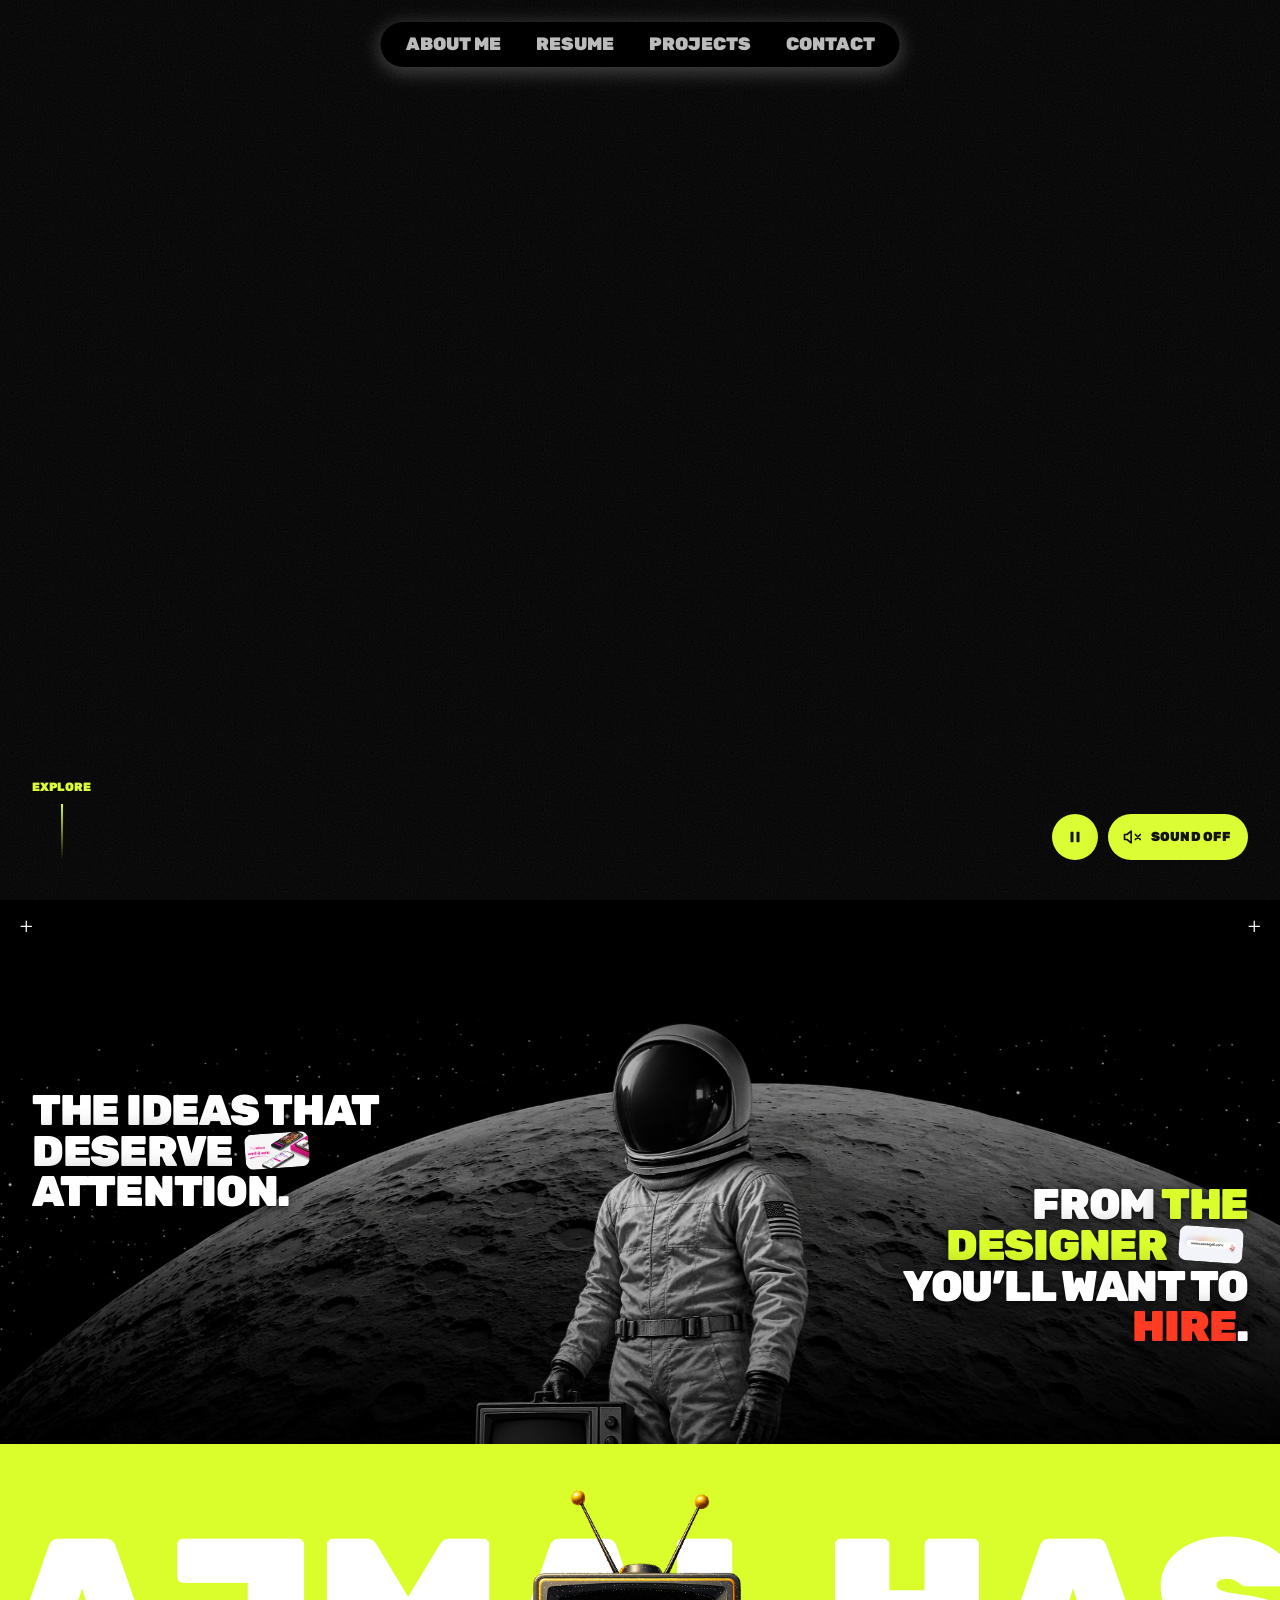
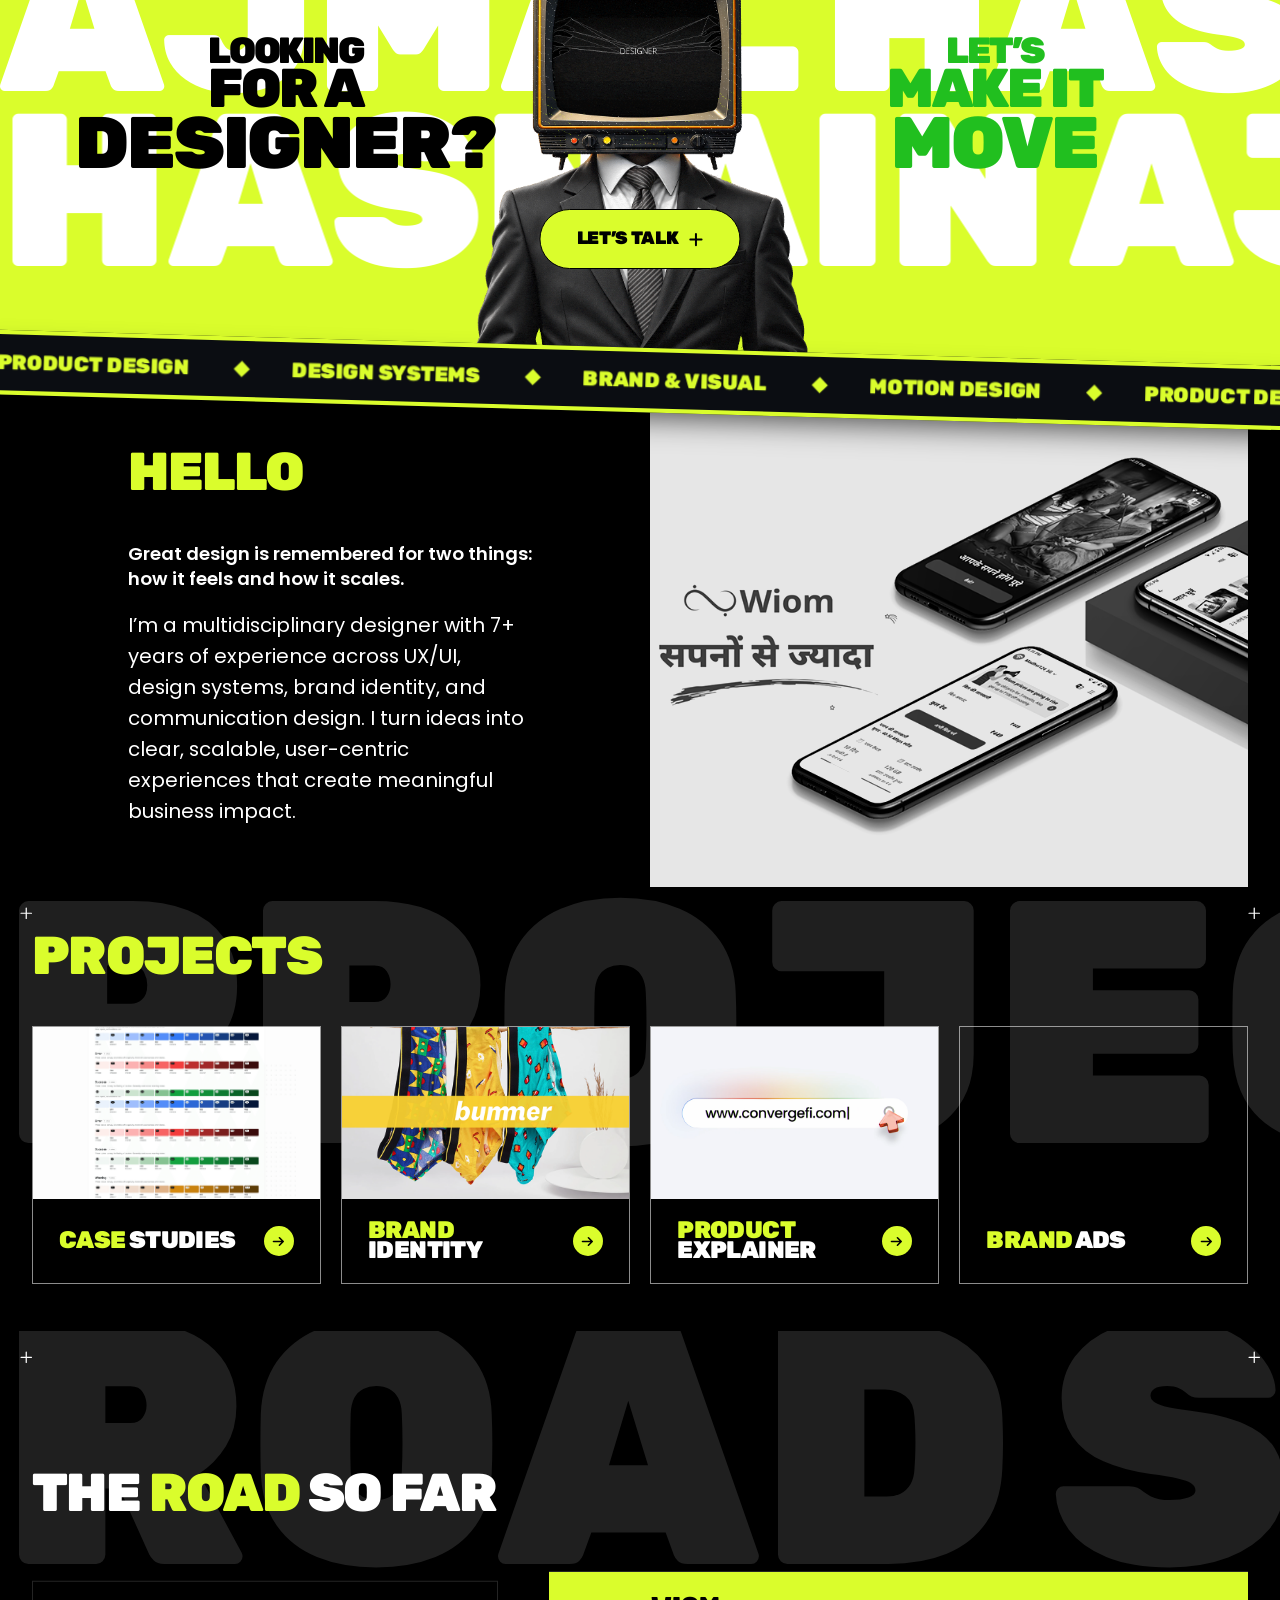
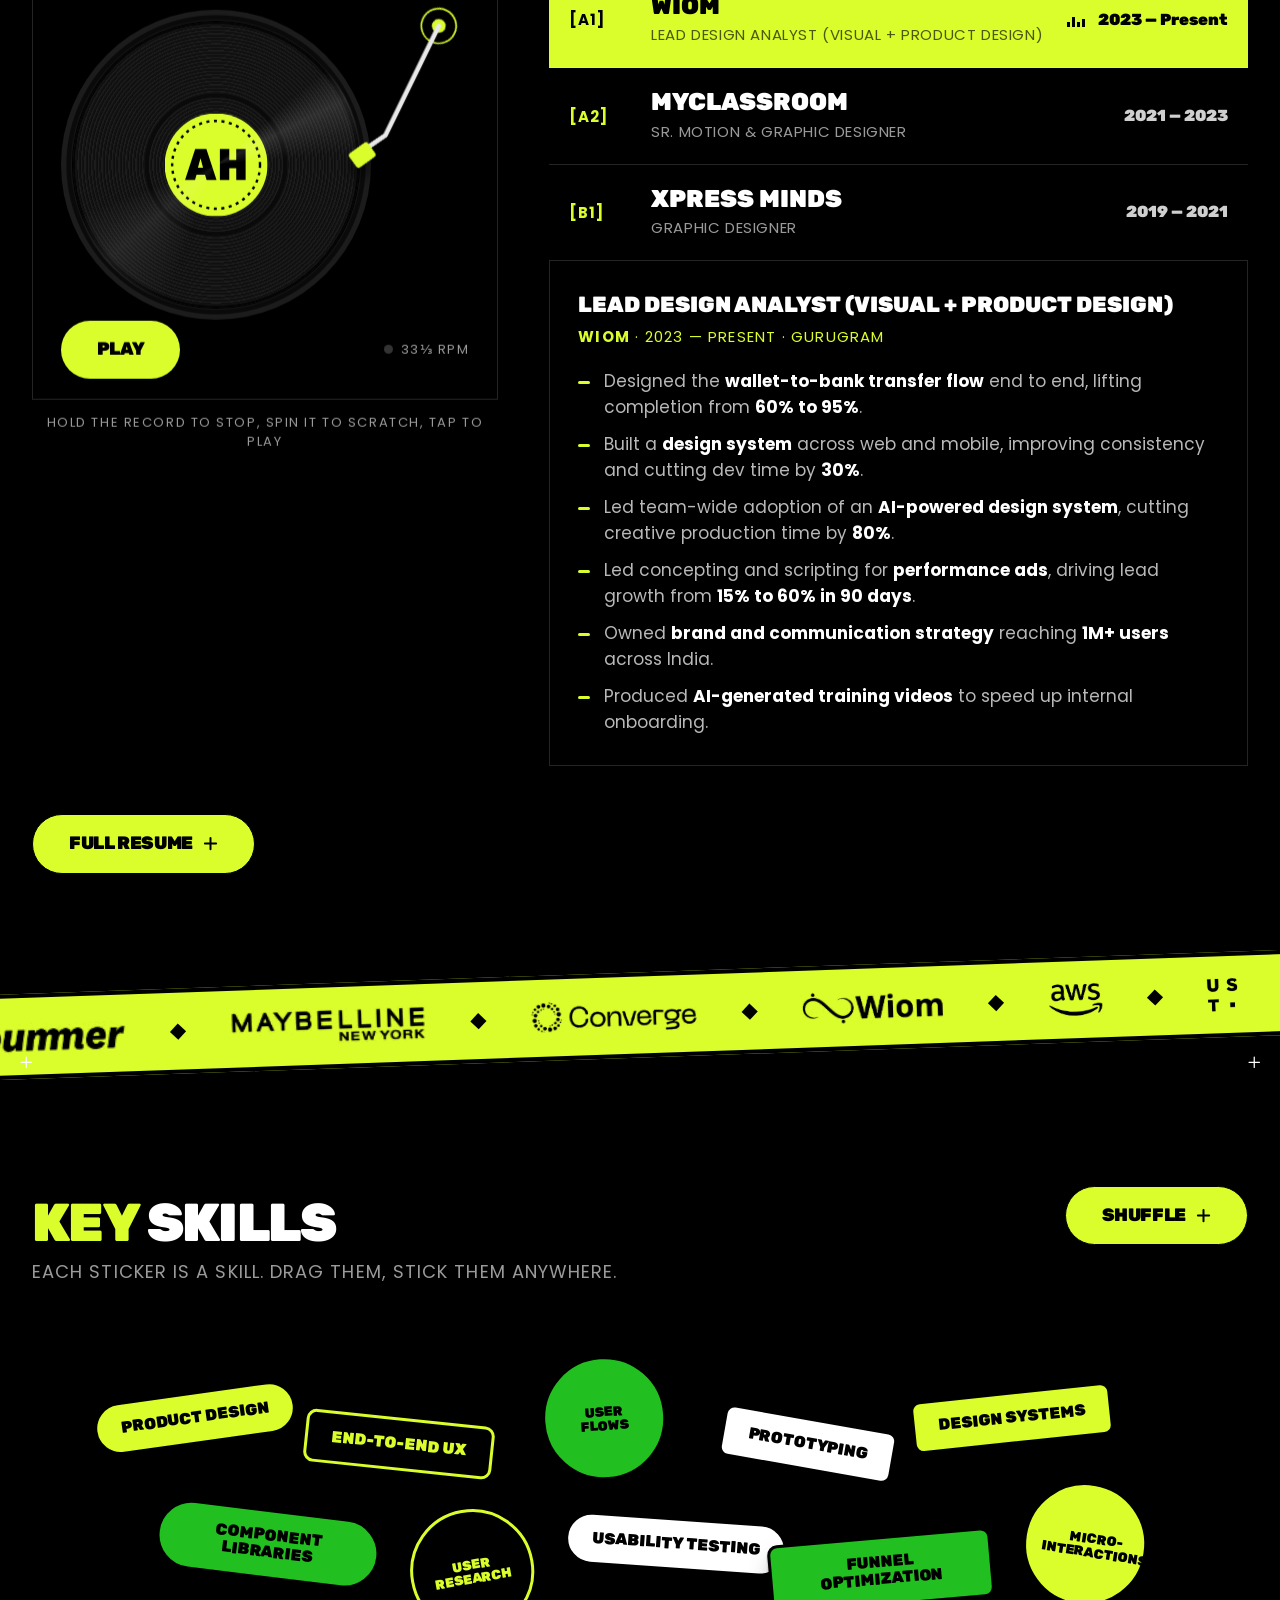
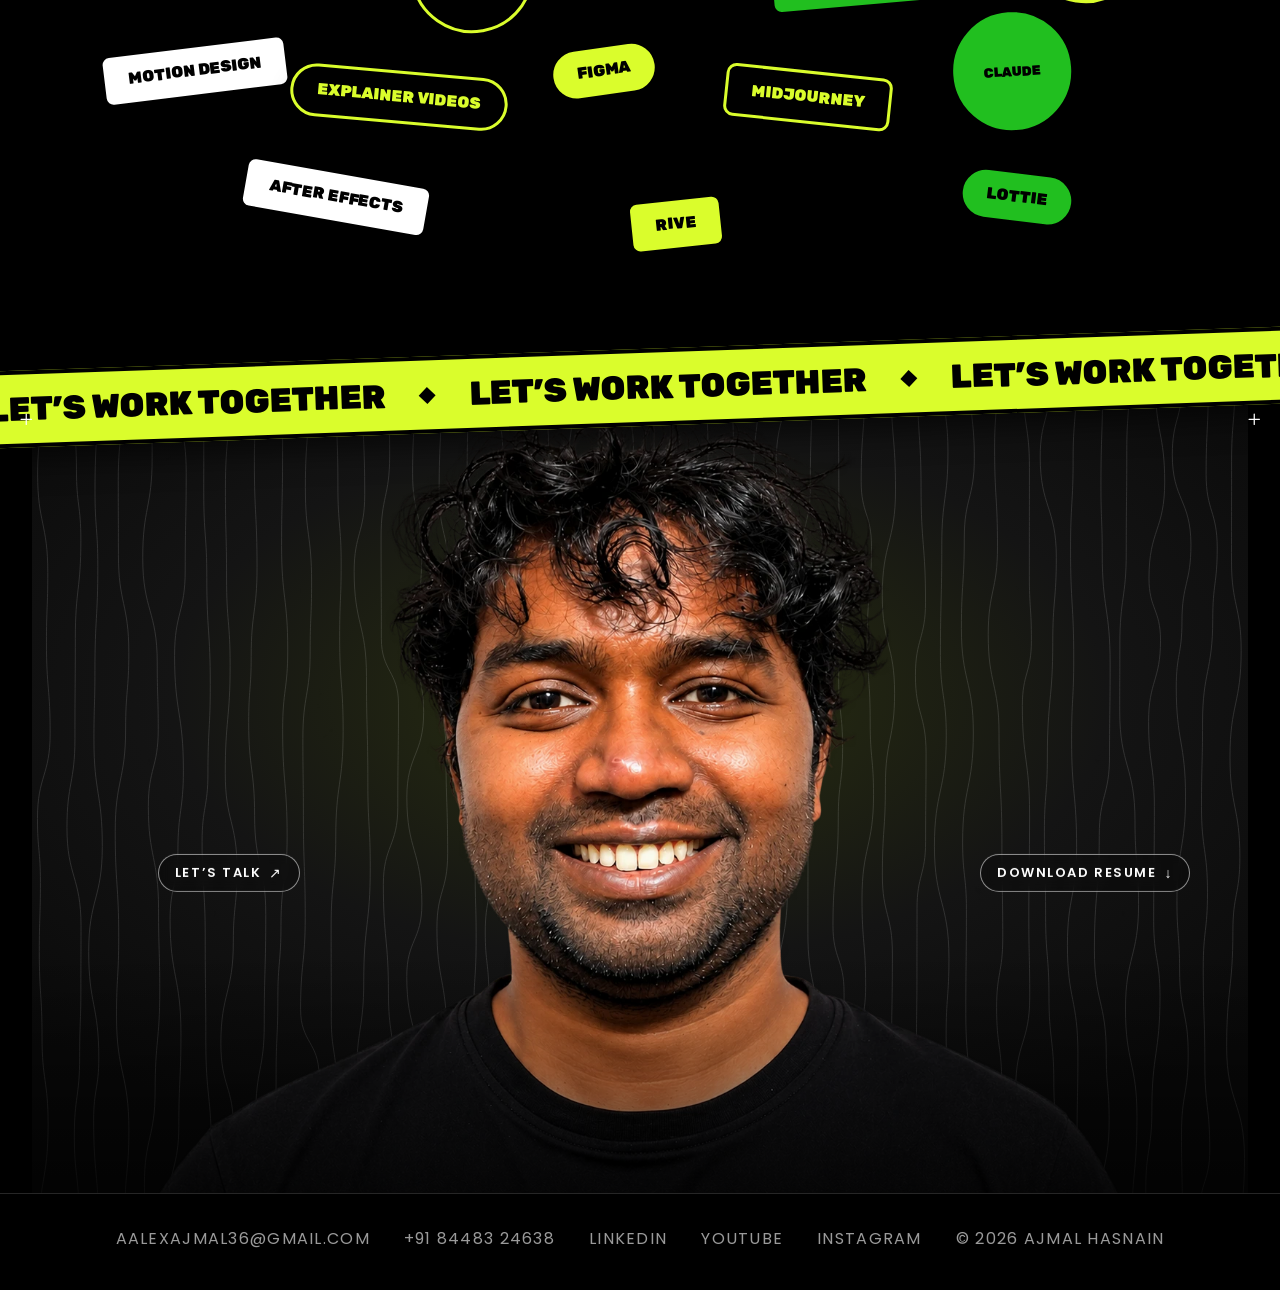
==== commit 15ea5be1: "Hero video: turn off YouTube auto-captions (Hindi subtitles) Co-Authored-By: Claude Opus 5.5 <norepl" ====
--- a/index.html
+++ b/index.html
@@ -21,9 +21,9 @@
 <meta name="theme-color" content="#000000">
 <link rel="icon" href="img/ah-disc.svg" type="image/svg+xml">
 <link rel="preload" href="fonts/rubik-900.woff2" as="font" type="font/woff2" crossorigin>
-<link rel="stylesheet" href="css/fonts.css?v=20261113f">
-<link rel="stylesheet" href="css/base.css?v=20261113f">
-<link rel="stylesheet" href="css/sections.css?v=20261113f">
+<link rel="stylesheet" href="css/fonts.css?v=20261113g">
+<link rel="stylesheet" href="css/base.css?v=20261113g">
+<link rel="stylesheet" href="css/sections.css?v=20261113g">
 <script>/* always open at the hero on load or reload (unless the link targets a section) */if("scrollRestoration" in history)history.scrollRestoration="manual";if(!location.hash){var top0=function(){window.scrollTo({top:0,left:0,behavior:"instant"});};top0();addEventListener("DOMContentLoaded",top0);addEventListener("load",top0);addEventListener("pageshow",top0);}</script>
 </head>
 <body>
@@ -408,8 +408,8 @@
 </section>
 
 
-<script src="js/site.js?v=20261113f" defer></script>
-<script src="js/projects.js?v=20261113f" defer></script>
-<script src="js/sections.js?v=20261113f" defer></script>
+<script src="js/site.js?v=20261113g" defer></script>
+<script src="js/projects.js?v=20261113g" defer></script>
+<script src="js/sections.js?v=20261113g" defer></script>
 </body>
 </html>
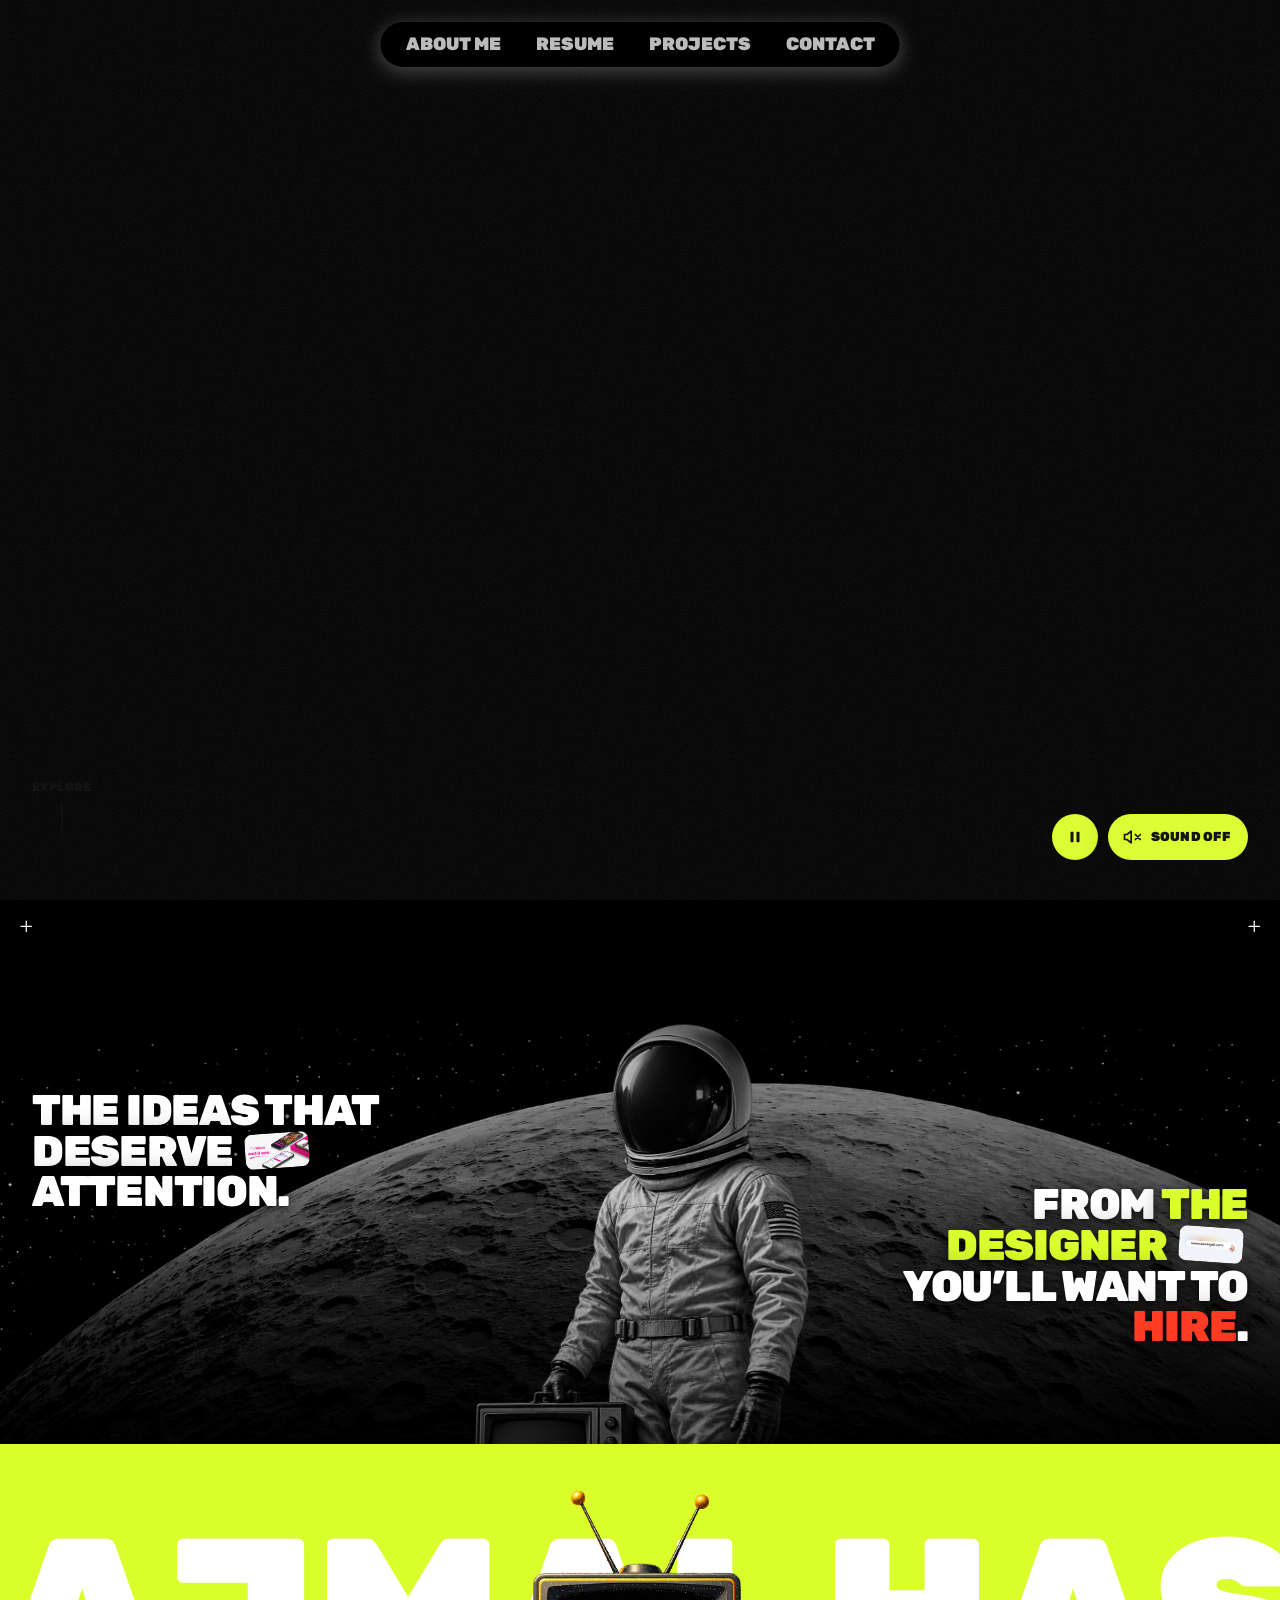
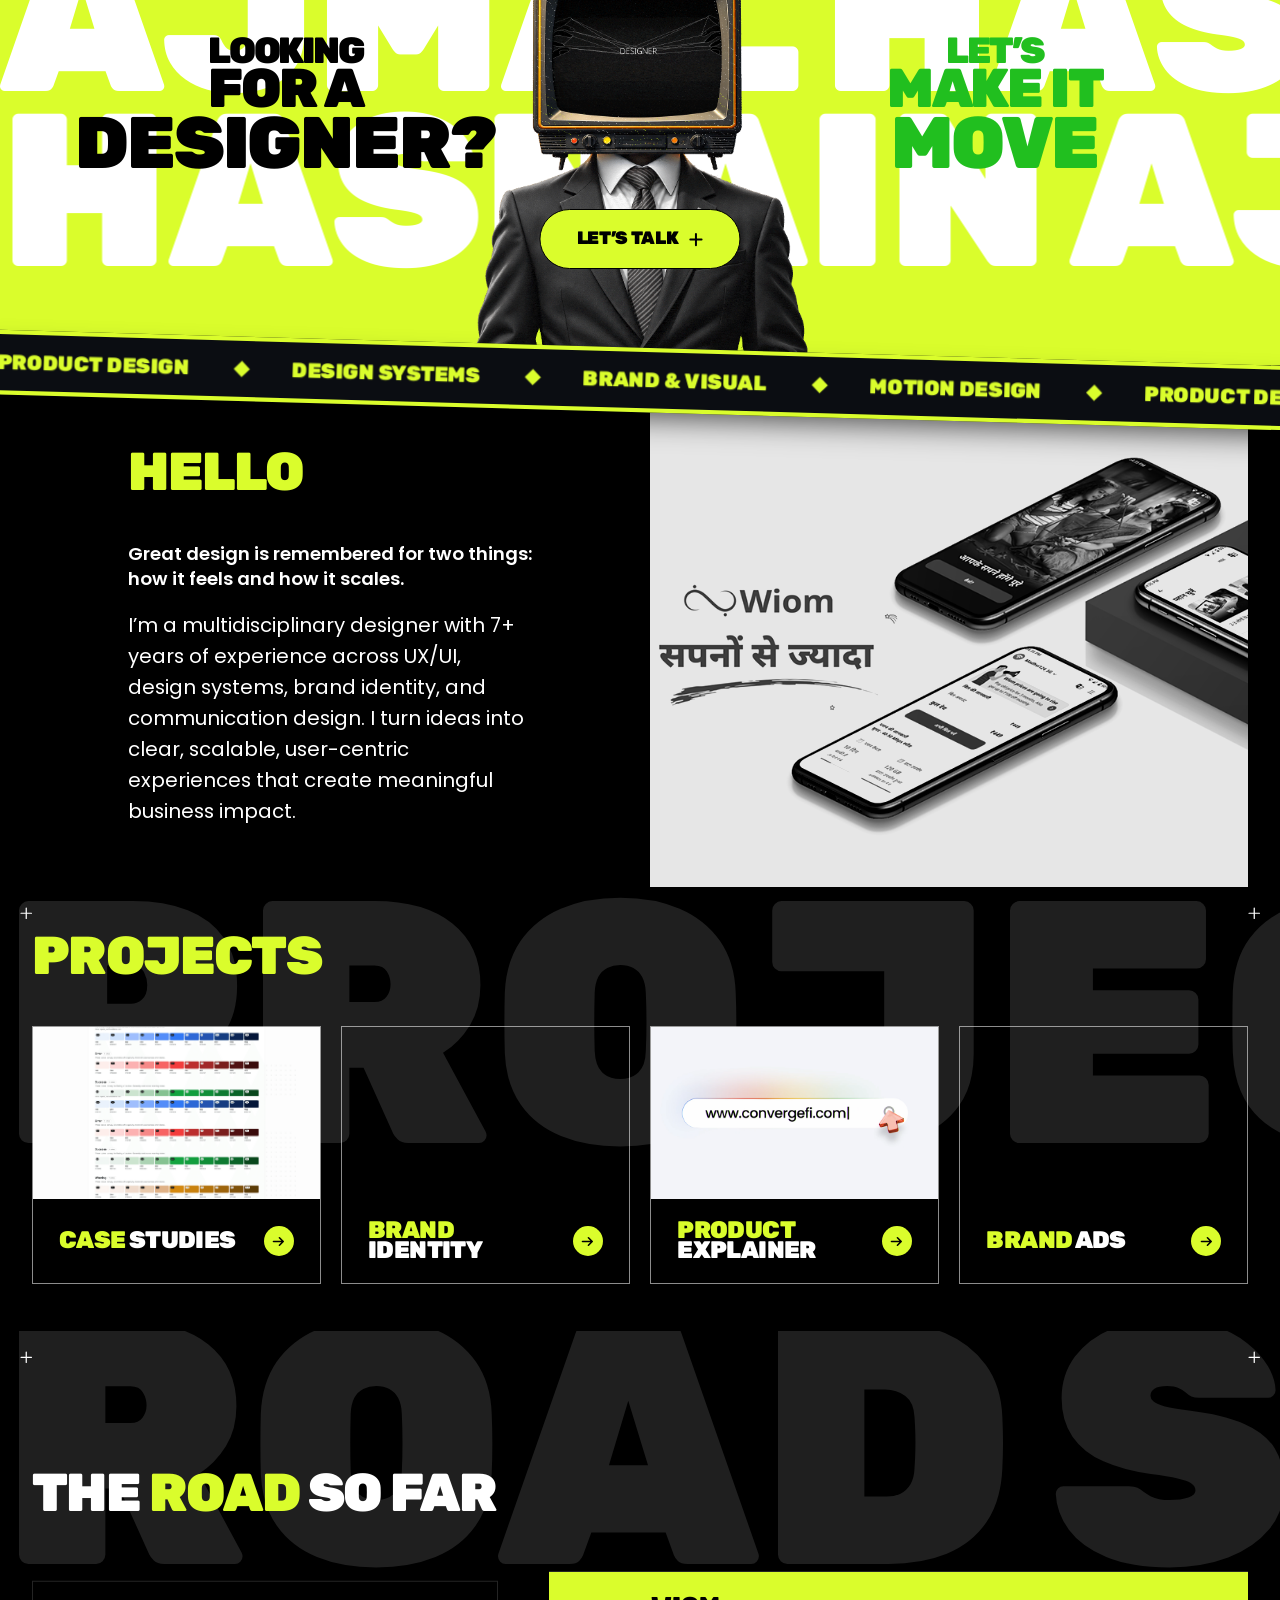
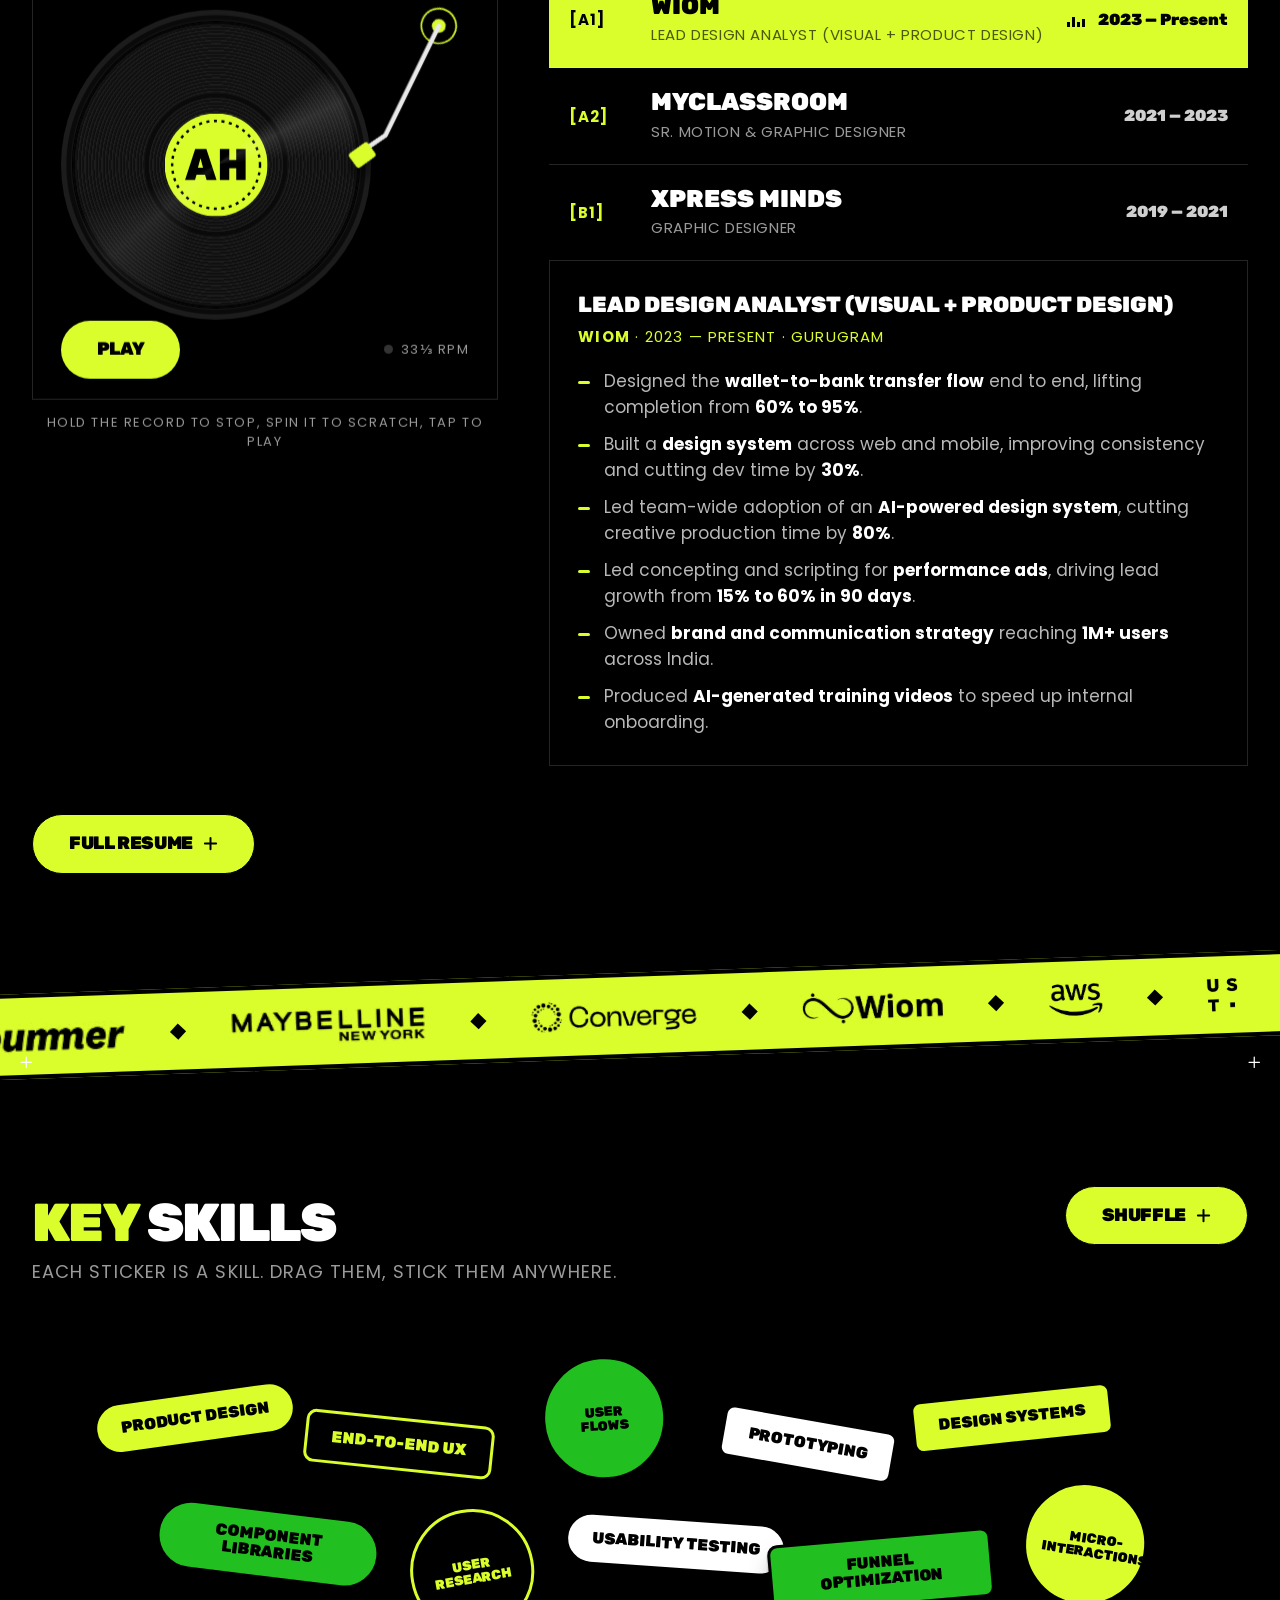
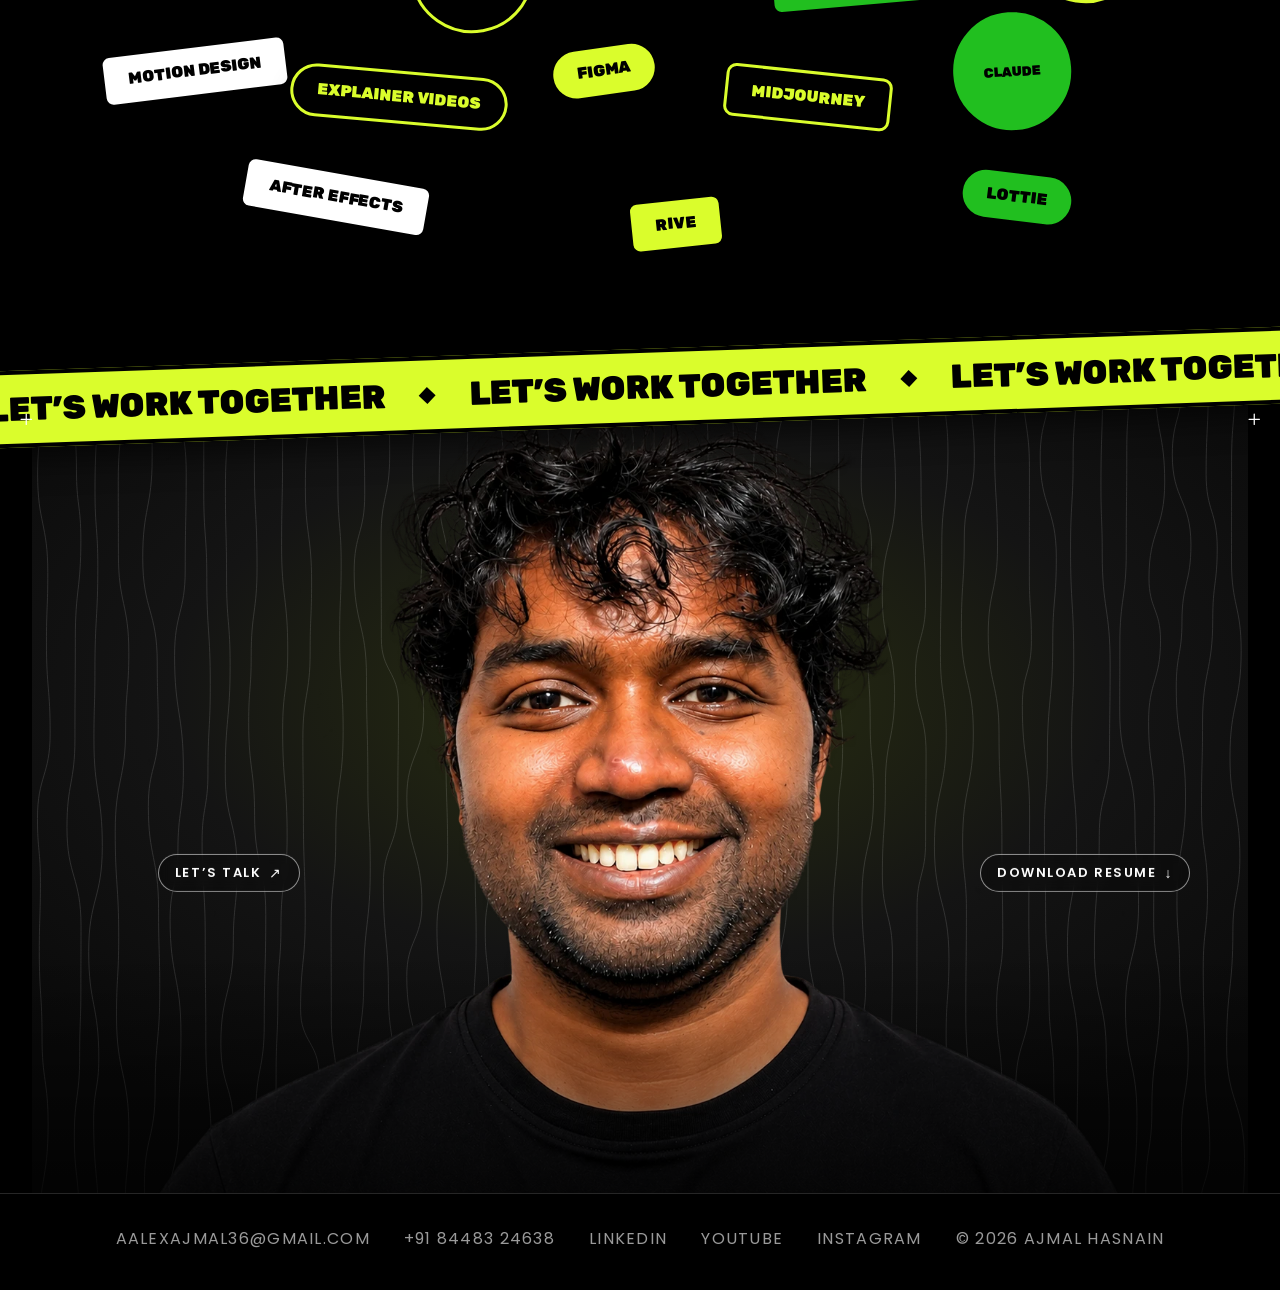
==== commit 32f55173: "Hero: black Explore cue; tap the video to pause/play; no seek on loop Co-Authored-By: Claude Opus 5." ====
--- a/index.html
+++ b/index.html
@@ -21,9 +21,9 @@
 <meta name="theme-color" content="#000000">
 <link rel="icon" href="img/ah-disc.svg" type="image/svg+xml">
 <link rel="preload" href="fonts/rubik-900.woff2" as="font" type="font/woff2" crossorigin>
-<link rel="stylesheet" href="css/fonts.css?v=20261113g">
-<link rel="stylesheet" href="css/base.css?v=20261113g">
-<link rel="stylesheet" href="css/sections.css?v=20261113g">
+<link rel="stylesheet" href="css/fonts.css?v=20261113h">
+<link rel="stylesheet" href="css/base.css?v=20261113h">
+<link rel="stylesheet" href="css/sections.css?v=20261113h">
 <script>/* always open at the hero on load or reload (unless the link targets a section) */if("scrollRestoration" in history)history.scrollRestoration="manual";if(!location.hash){var top0=function(){window.scrollTo({top:0,left:0,behavior:"instant"});};top0();addEventListener("DOMContentLoaded",top0);addEventListener("load",top0);addEventListener("pageshow",top0);}</script>
 </head>
 <body>
@@ -53,6 +53,7 @@
 	<h1 class="sr-only">Ajmal Hasnain, Product Designer</h1>
 	<div class="hero-video" id="heroVideo" aria-hidden="true"><div id="heroVideoSlot"></div></div>
 	<div class="hero-shade" aria-hidden="true"></div>
+	<div class="hero-tap" id="heroTap" aria-hidden="true"></div>
 	<div class="hero-ctrls">
 		<button class="hero-play" id="heroPlay" type="button" aria-pressed="true" aria-label="Pause video"><svg class="ico-pause" viewBox="0 0 24 24" fill="currentColor" aria-hidden="true"><rect x="6" y="5" width="4" height="14" rx="1"/><rect x="14" y="5" width="4" height="14" rx="1"/></svg><svg class="ico-play" viewBox="0 0 24 24" fill="currentColor" aria-hidden="true"><path d="M8 5.5v13a1 1 0 0 0 1.5.86l10.5-6.5a1 1 0 0 0 0-1.72L9.5 4.64A1 1 0 0 0 8 5.5z"/></svg></button>
 		<button class="hero-sound" id="heroSound" type="button" aria-pressed="false" aria-label="Turn video sound on"><svg class="ico-off" viewBox="0 0 24 24" fill="none" stroke="currentColor" stroke-width="2" stroke-linecap="round" stroke-linejoin="round" aria-hidden="true"><path d="M11 5 6 9H3v6h3l5 4z"/><path d="m22 9-6 6M16 9l6 6"/></svg><svg class="ico-on" viewBox="0 0 24 24" fill="none" stroke="currentColor" stroke-width="2" stroke-linecap="round" stroke-linejoin="round" aria-hidden="true"><path d="M11 5 6 9H3v6h3l5 4z"/><path d="M15.5 8.5a5 5 0 0 1 0 7M18.5 5.5a9 9 0 0 1 0 13"/></svg><span>Sound off</span></button>
@@ -408,8 +409,8 @@
 </section>
 
 
-<script src="js/site.js?v=20261113g" defer></script>
-<script src="js/projects.js?v=20261113g" defer></script>
-<script src="js/sections.js?v=20261113g" defer></script>
+<script src="js/site.js?v=20261113h" defer></script>
+<script src="js/projects.js?v=20261113h" defer></script>
+<script src="js/sections.js?v=20261113h" defer></script>
 </body>
 </html>
--- a/css/sections.css
+++ b/css/sections.css
@@ -517,3 +517,12 @@
 .statement a.image:focus-visible{outline:2px solid #dafd2c;outline-offset:3px}
 /* hero video: shown untouched at the top; its bottom fades to black only as you scroll away (--hero-fade set in site.js) */
 .hero .hero-shade{opacity:var(--hero-fade,0);background:linear-gradient(0deg,#000 0,rgba(0,0,0,.9) 10%,rgba(0,0,0,.6) 24%,rgba(0,0,0,.25) 40%,rgba(0,0,0,0) 60%)}
+/* "Explore" cue + line in black over the light video; it fades out as the video fades to black on scroll */
+.hero .scroll-cue{color:#0a0a0a;opacity:calc(1 - var(--hero-fade,0))}
+.hero .scroll-cue i{background:linear-gradient(#0a0a0a,transparent)}
+/* tap anywhere on the video to pause / play it; a short icon confirms the action */
+.hero-tap{position:absolute;inset:0;z-index:2;cursor:pointer}
+.hero-tap:after{content:"";position:absolute;left:50%;top:50%;width:84px;height:84px;margin:-42px 0 0 -42px;border-radius:50%;background:rgba(0,0,0,.55) center/34px no-repeat;opacity:0;transform:scale(.8);transition:opacity .35s,transform .35s;pointer-events:none}
+.hero-tap.show-pause:after{background-image:url("data:image/svg+xml,%3Csvg xmlns='http://www.w3.org/2000/svg' viewBox='0 0 24 24' fill='%23dafd2c'%3E%3Crect x='6' y='5' width='4' height='14' rx='1'/%3E%3Crect x='14' y='5' width='4' height='14' rx='1'/%3E%3C/svg%3E")}
+.hero-tap.show-play:after{background-image:url("data:image/svg+xml,%3Csvg xmlns='http://www.w3.org/2000/svg' viewBox='0 0 24 24' fill='%23dafd2c'%3E%3Cpath d='M8 5.5v13a1 1 0 0 0 1.5.86l10.5-6.5a1 1 0 0 0 0-1.72L9.5 4.64A1 1 0 0 0 8 5.5z'/%3E%3C/svg%3E")}
+.hero-tap.flash:after{opacity:1;transform:scale(1)}
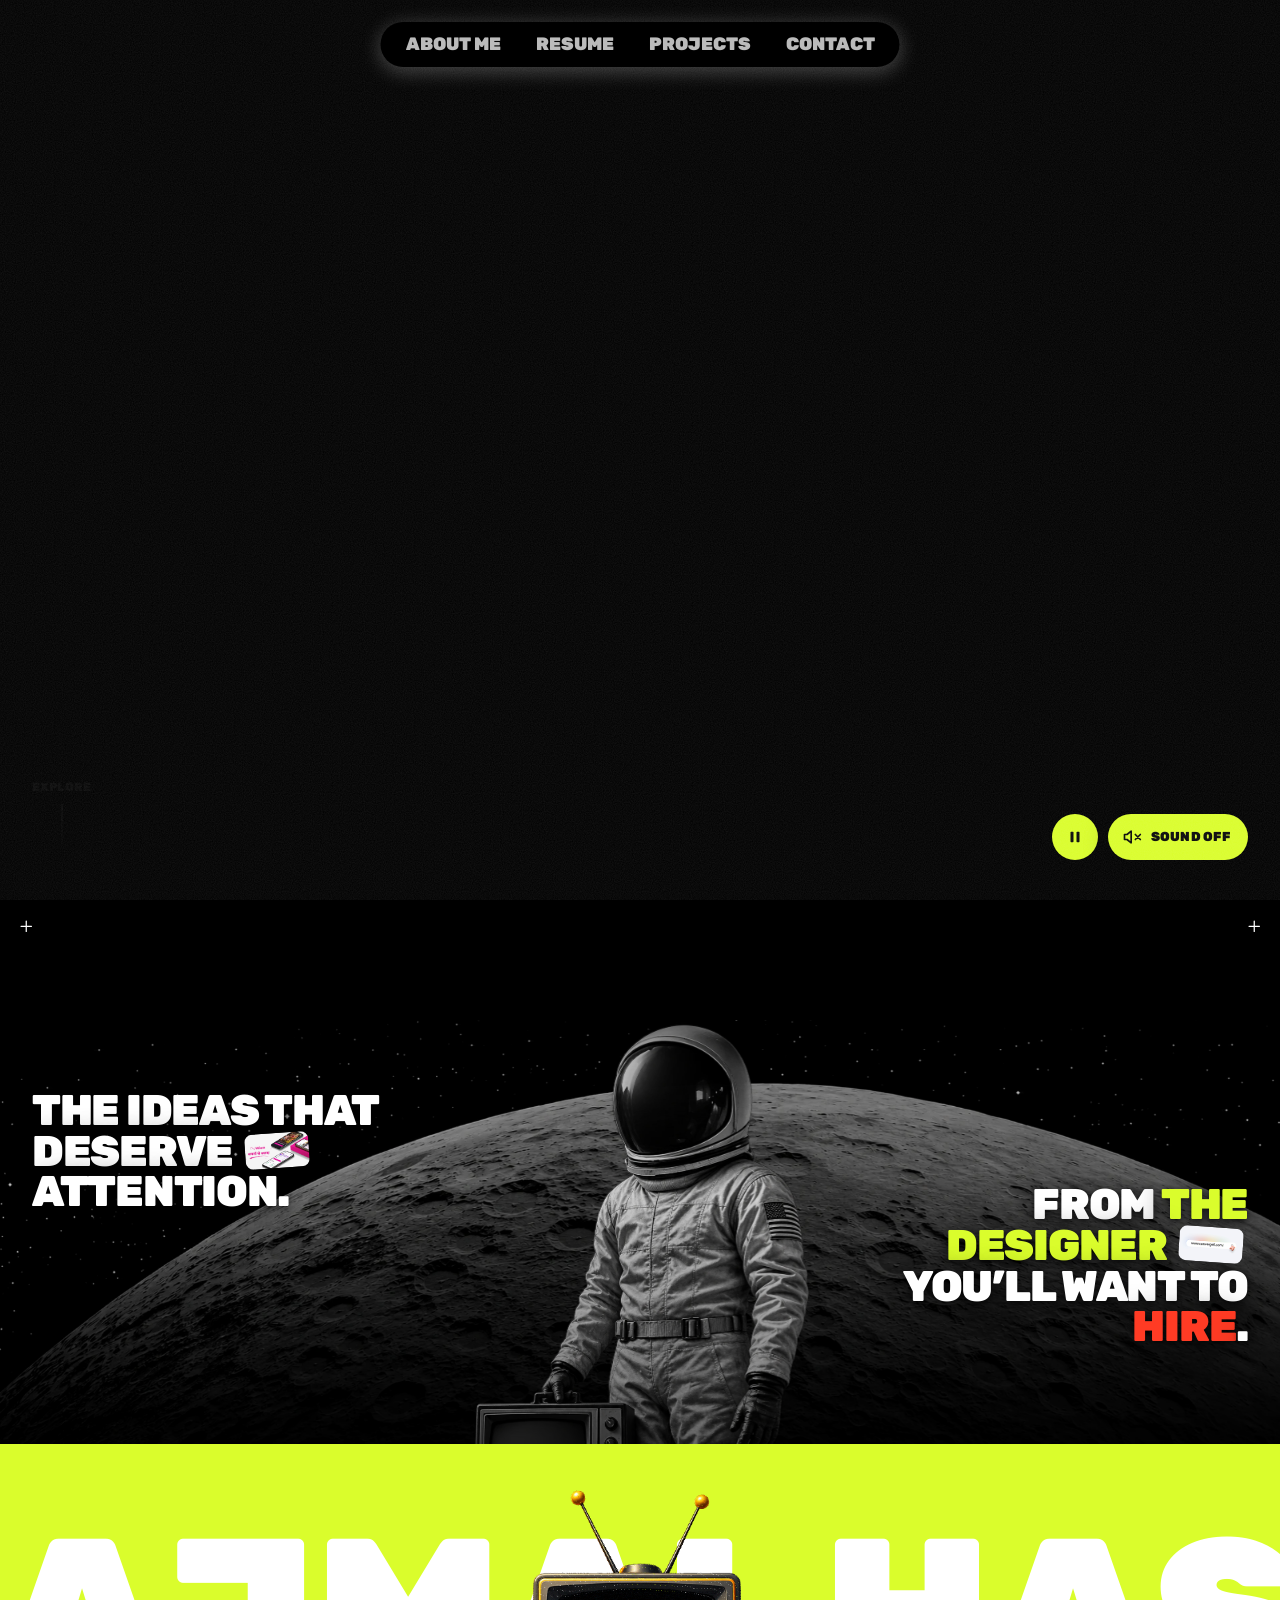
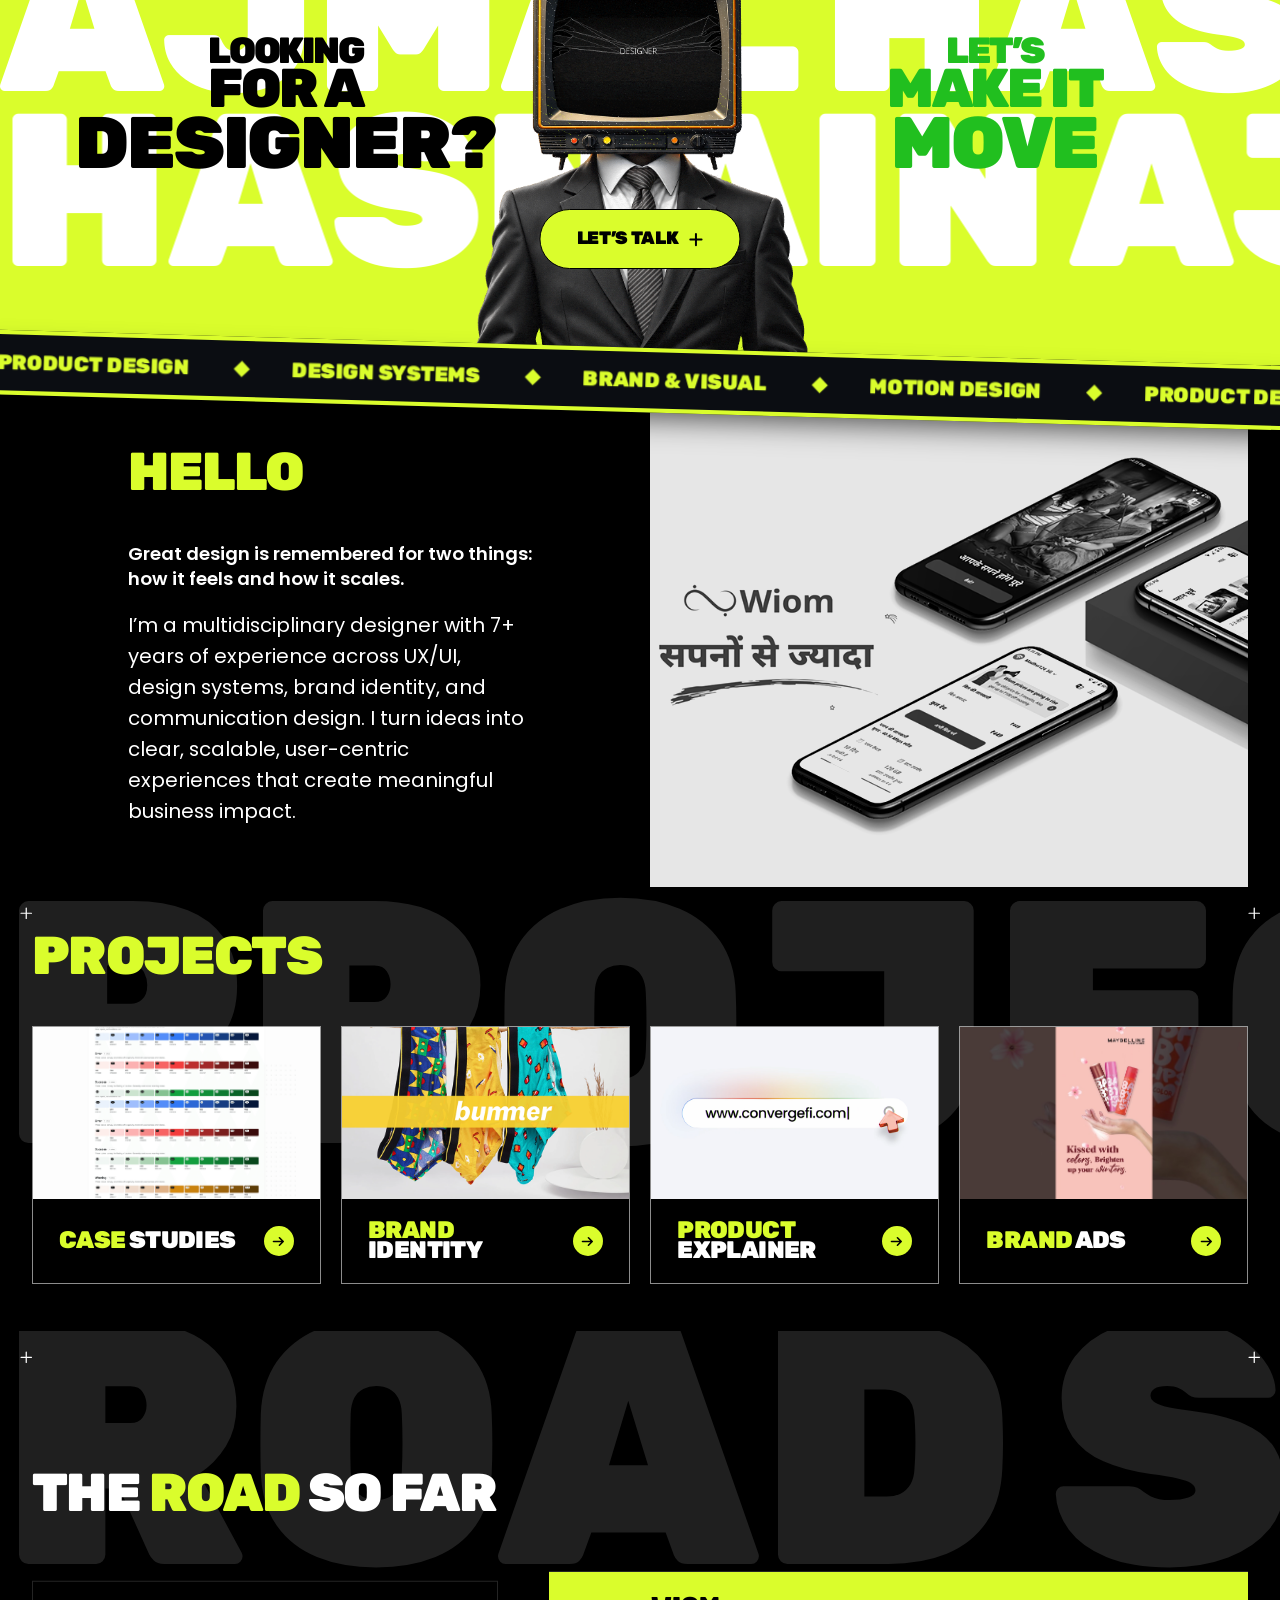
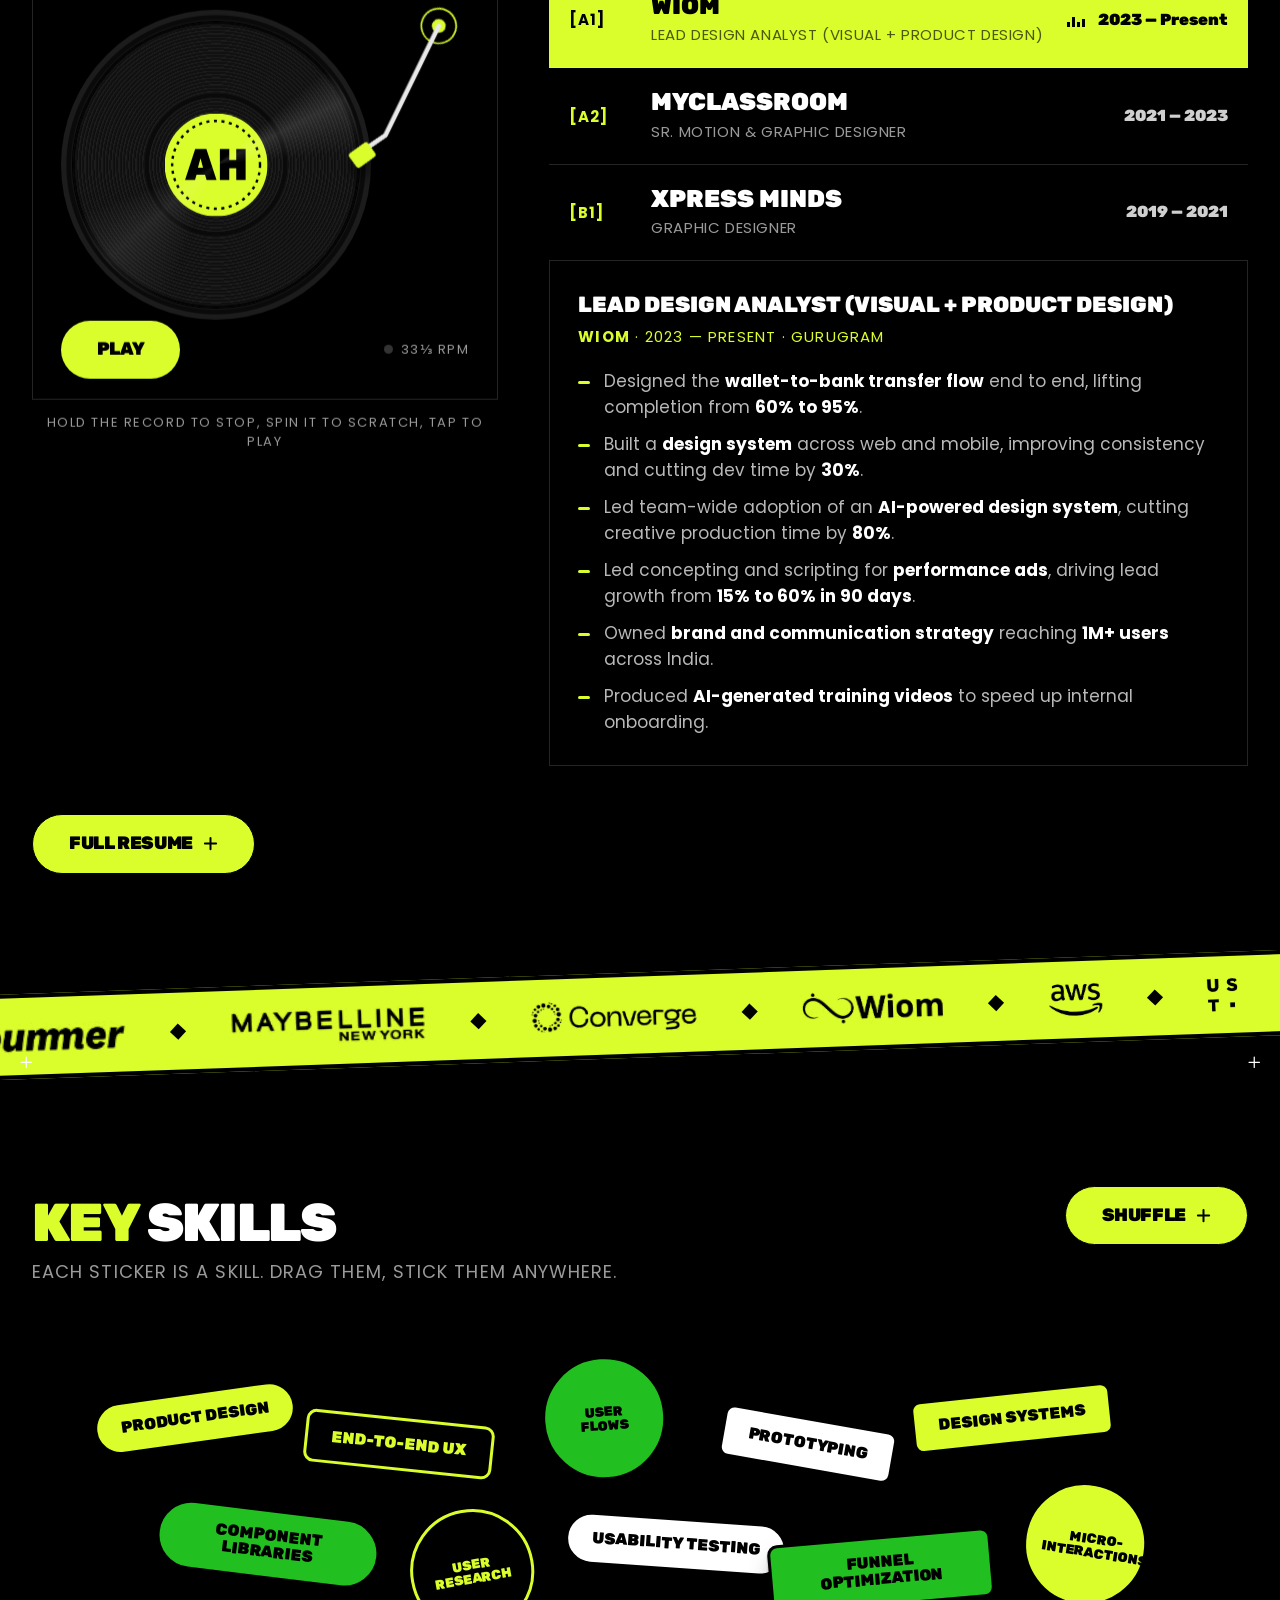
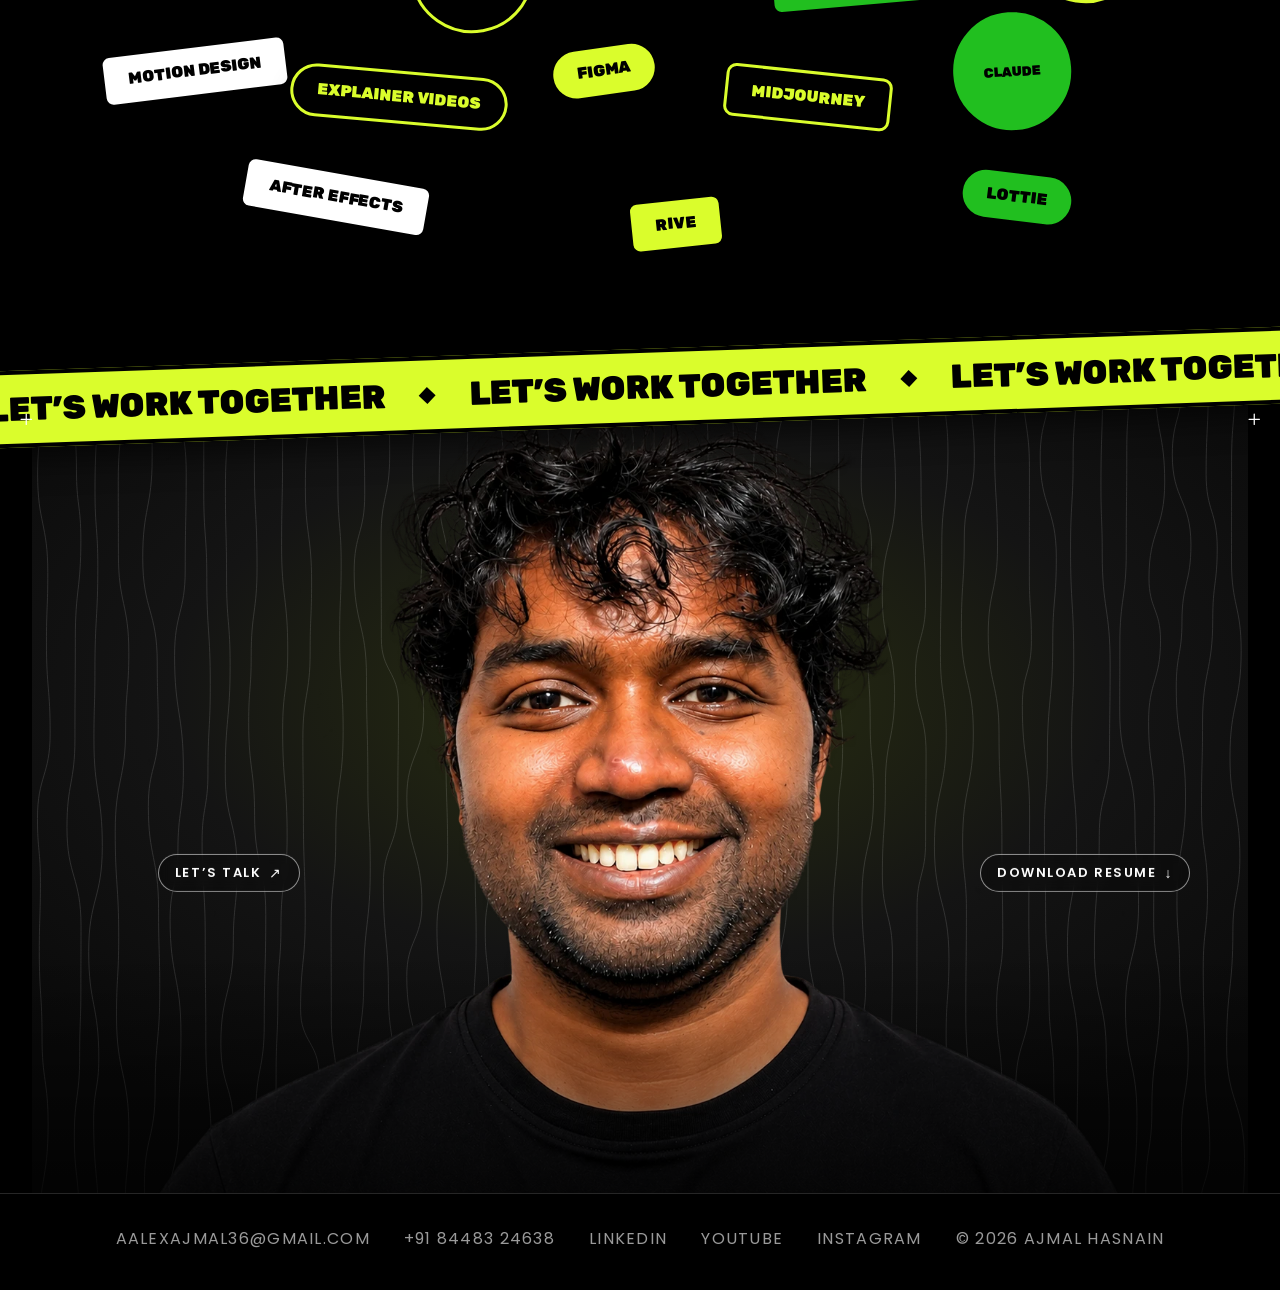
==== commit f7afe054: "Hide Wiom Partner App case study from Case Studies until polished (page kept, noindex) Co-Authored-B" ====
--- a/index.html
+++ b/index.html
@@ -191,18 +191,20 @@
 		<div class="row relative mt-md justify-center work-panels">
 		<section class="work-panel relative" id="work-case-studies" role="tabpanel" aria-label="Case Studies">
 			<div class="wl-list">
+			<!-- HIDDEN until polished: Wiom Partner App case study
 			<div class="wl-sticky" style="top:90px"><a class="wl-row" href="wiom-partner-app.html">
 				<div class="wl-head"><p class="wl-num">[001]</p><h3 class="wl-title">Wiom Partner App</h3><p class="wl-label">Product Design</p></div>
 				<div class="wl-mid"><div class="wl-pills"><span class="wl-pill">Mobile App</span><span class="wl-pill">Hindi-first</span><span class="wl-pill">Fintech</span></div><p class="wl-desc">A business app for local internet operators. I owned Settings: wallet, net boxes, report card and team.</p></div>
 				<div class="wl-img"><img src="img/wiom-pa/cover.jpg" alt="Wiom Partner App" loading="lazy" decoding="async"><span class="wl-go" aria-hidden="true"><svg><use href="#i-arrow"></use></svg></span></div>
 			</a></div>
-			<div class="wl-sticky" style="top:110px"><a class="wl-row" href="https://ajmalhasnain-ship-it.github.io/banking-design-system/" target="_blank" rel="noopener">
-				<div class="wl-head"><p class="wl-num">[002]</p><h3 class="wl-title">Banking Design System</h3><p class="wl-label">Design System</p></div>
+			-->
+			<div class="wl-sticky" style="top:90px"><a class="wl-row" href="https://ajmalhasnain-ship-it.github.io/banking-design-system/" target="_blank" rel="noopener">
+				<div class="wl-head"><p class="wl-num">[001]</p><h3 class="wl-title">Banking Design System</h3><p class="wl-label">Design System</p></div>
 				<div class="wl-mid"><div class="wl-pills"><span class="wl-pill">Design System</span><span class="wl-pill">Fintech</span><span class="wl-pill">Web</span></div><p class="wl-desc">A banking design system: colour foundations, a component library, data tables and dark mode.</p></div>
 				<div class="wl-img"><img src="img/work/banking-design-system.png" alt="Banking Design System" loading="lazy" decoding="async"><span class="wl-go" aria-hidden="true"><svg><use href="#i-arrow"></use></svg></span></div>
 			</a></div>
-			<div class="wl-sticky" style="top:130px"><a class="wl-row" href="https://ajmalhasnain-ship-it.github.io/onsurity-homepage-redesign/" target="_blank" rel="noopener">
-				<div class="wl-head"><p class="wl-num">[003]</p><h3 class="wl-title">Onsurity Homepage Redesign</h3><p class="wl-label">Website</p></div>
+			<div class="wl-sticky" style="top:110px"><a class="wl-row" href="https://ajmalhasnain-ship-it.github.io/onsurity-homepage-redesign/" target="_blank" rel="noopener">
+				<div class="wl-head"><p class="wl-num">[002]</p><h3 class="wl-title">Onsurity Homepage Redesign</h3><p class="wl-label">Website</p></div>
 				<div class="wl-mid"><div class="wl-pills"><span class="wl-pill">Web Redesign</span><span class="wl-pill">Insurance</span><span class="wl-pill">UX</span></div><p class="wl-desc">A homepage redesign for Onsurity, with a restructured layout and clearer critical actions.</p></div>
 				<div class="wl-img"><img src="img/work/onsurity-homepage.png" alt="Onsurity Homepage Redesign" loading="lazy" decoding="async"><span class="wl-go" aria-hidden="true"><svg><use href="#i-arrow"></use></svg></span></div>
 			</a></div>
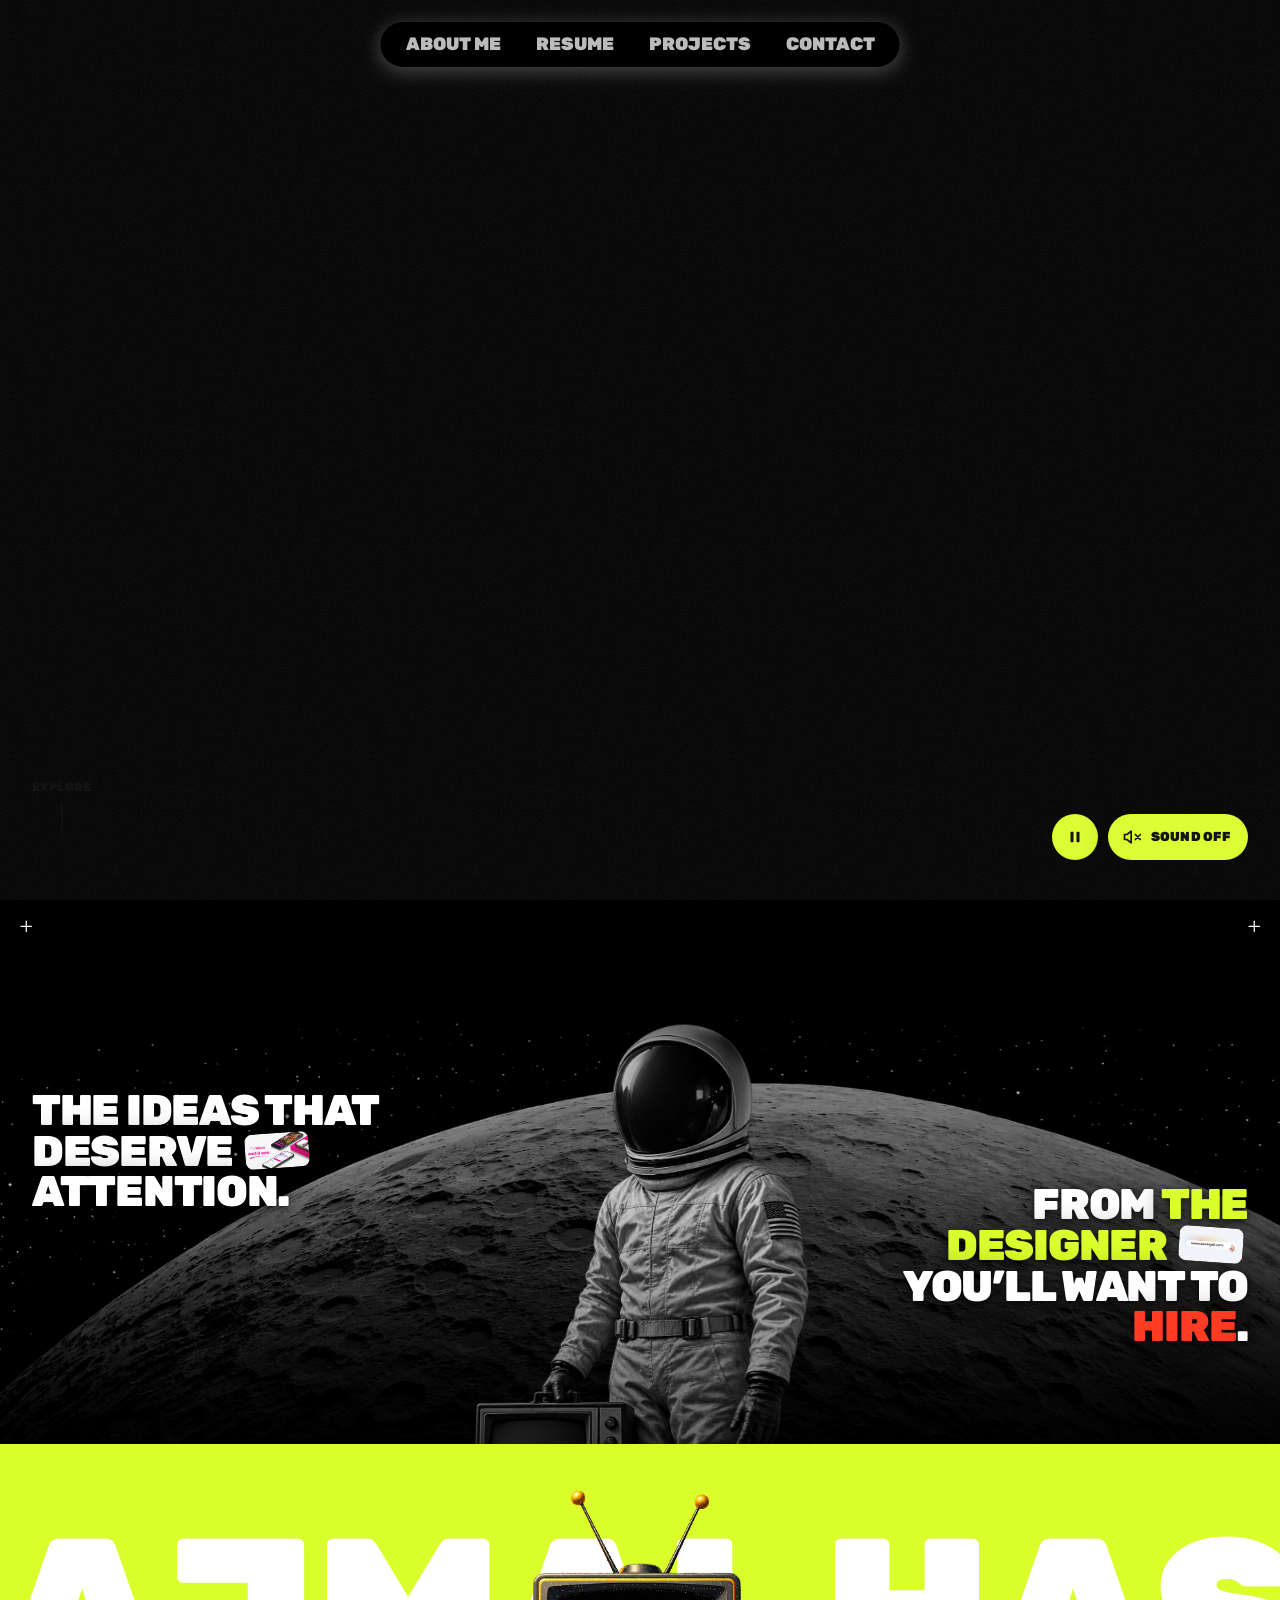
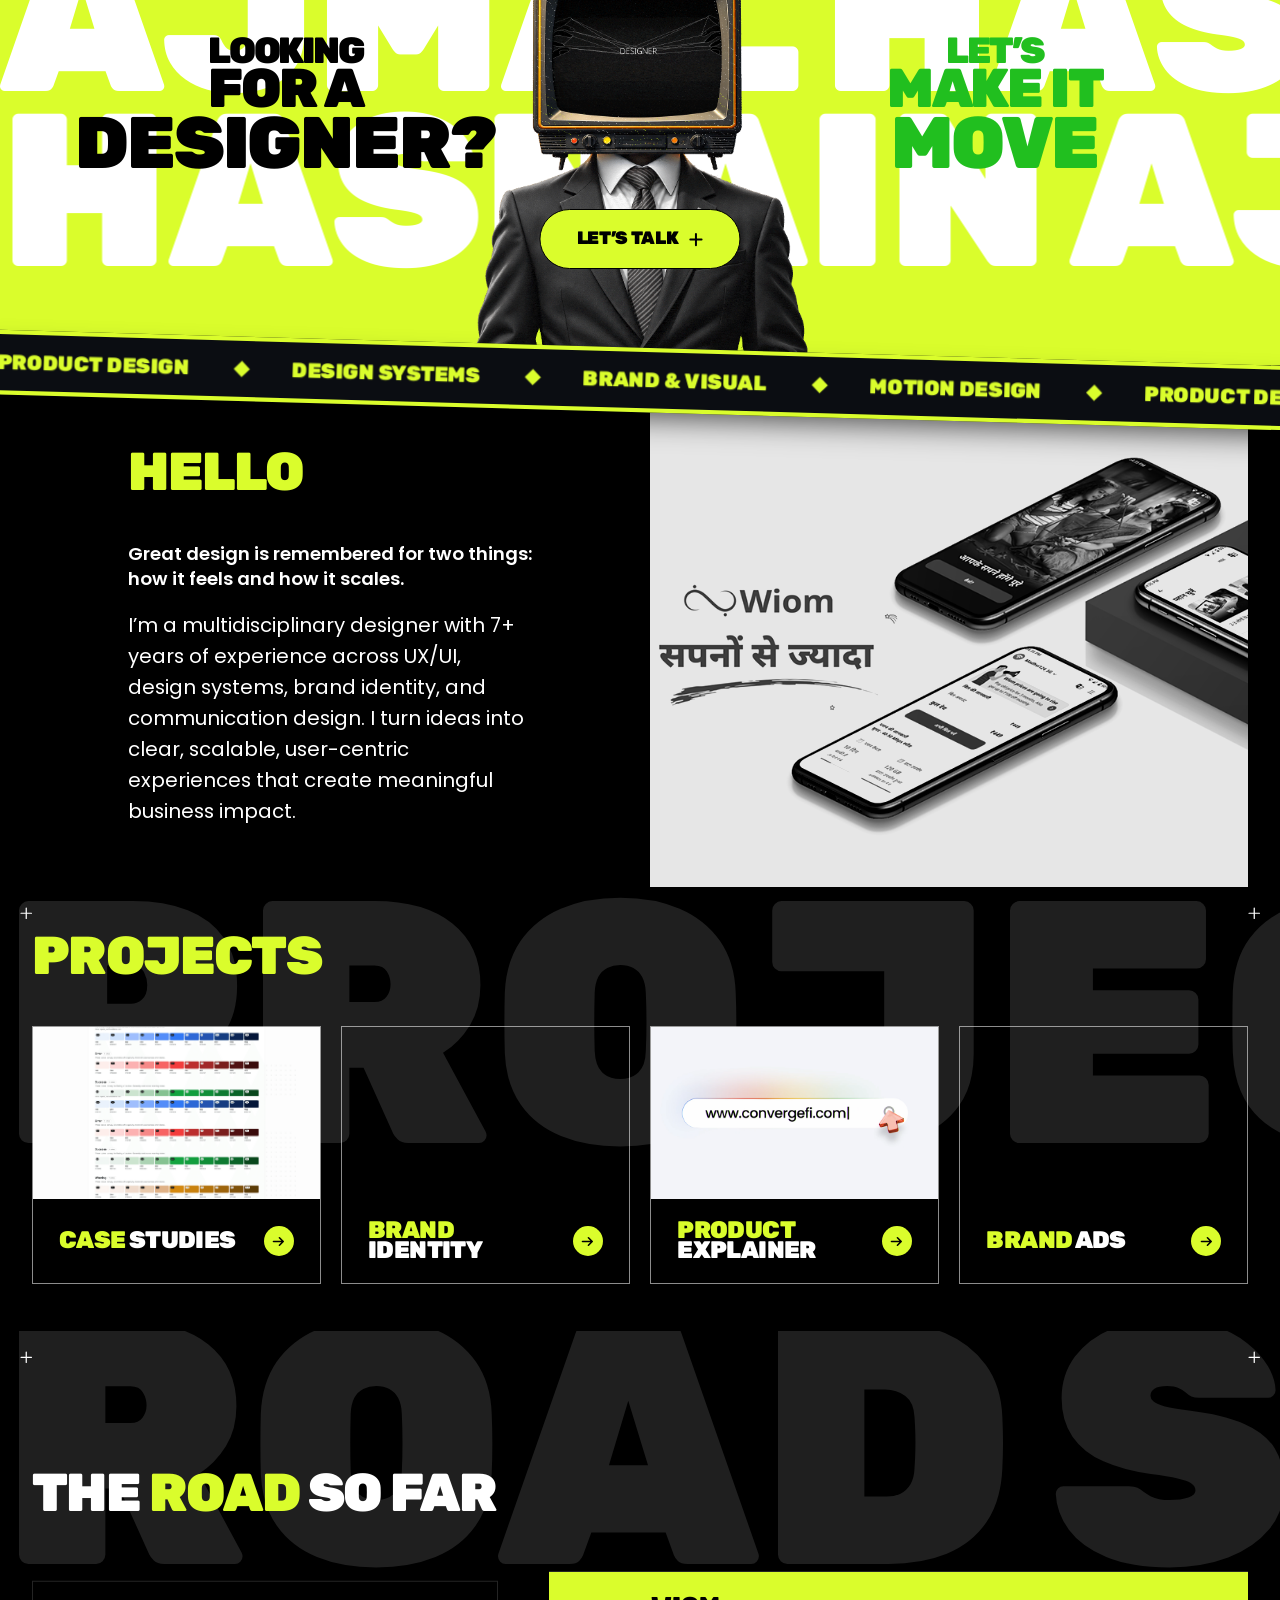
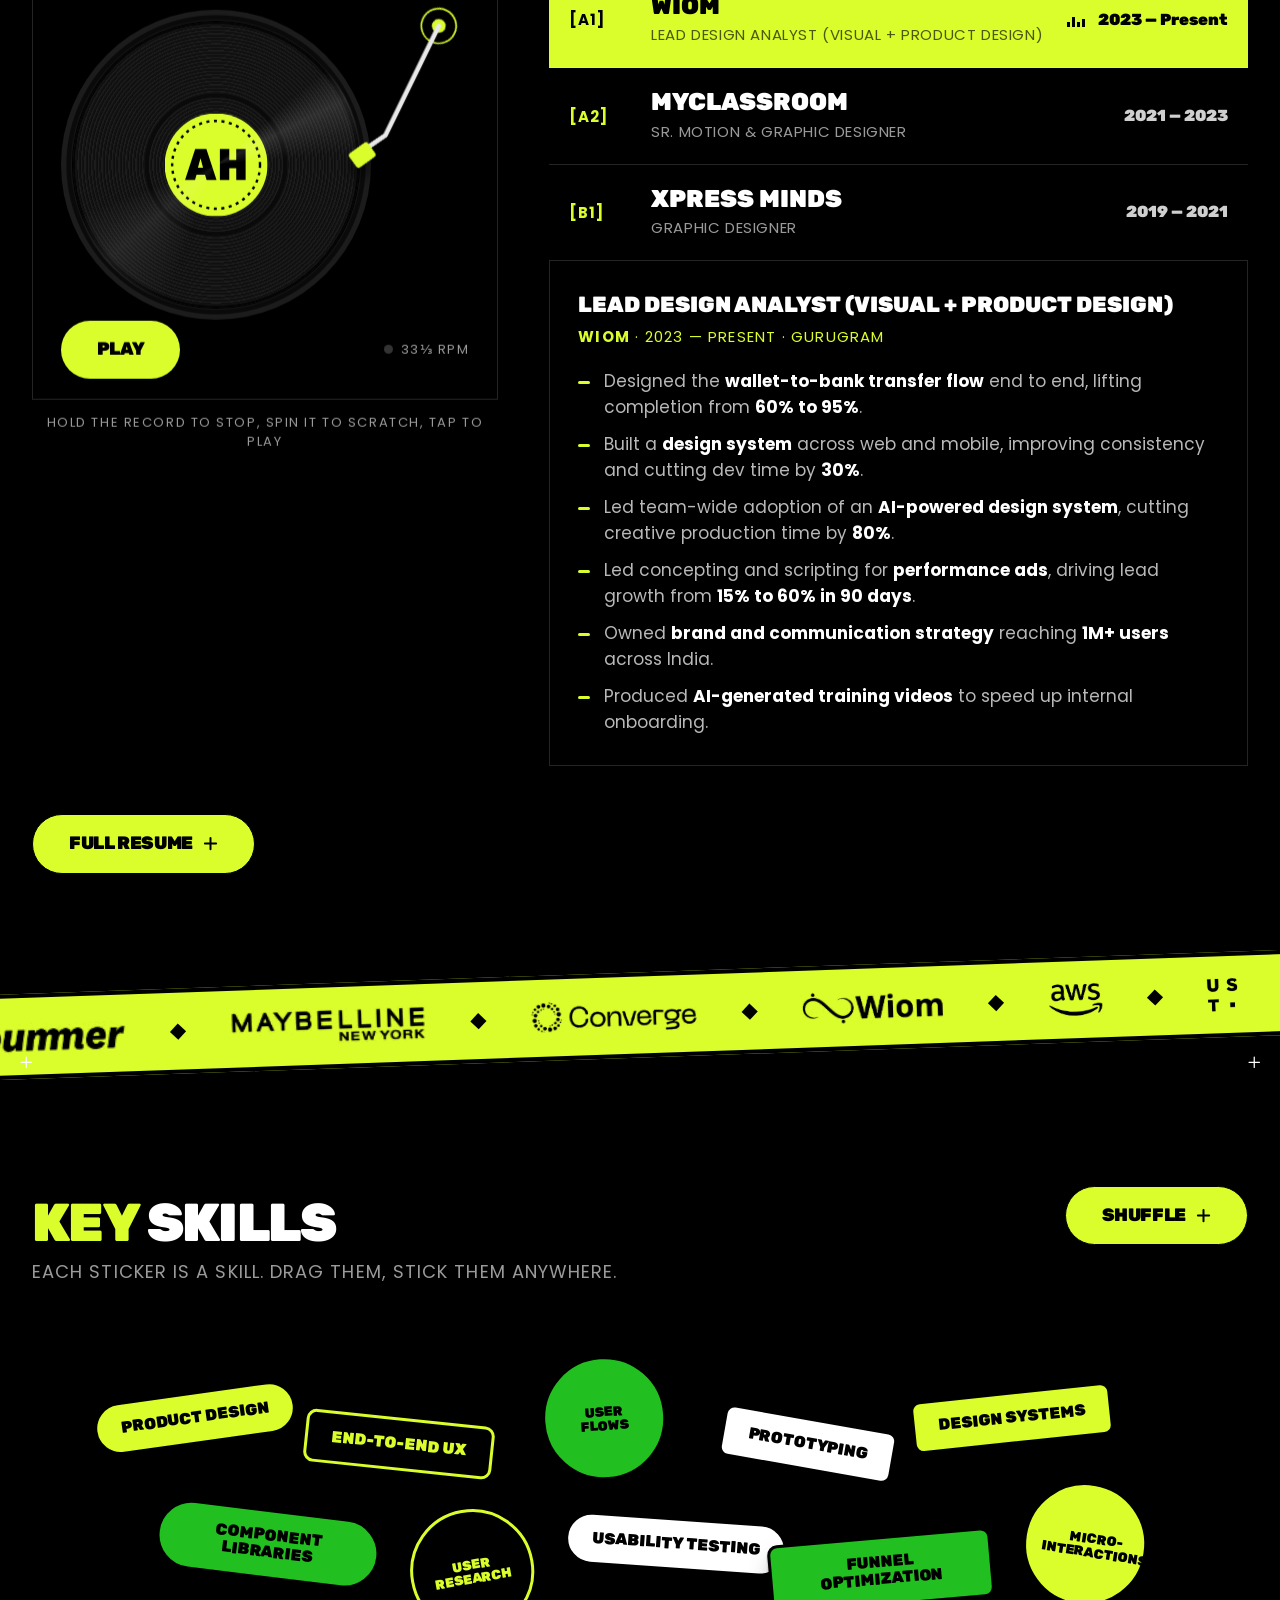
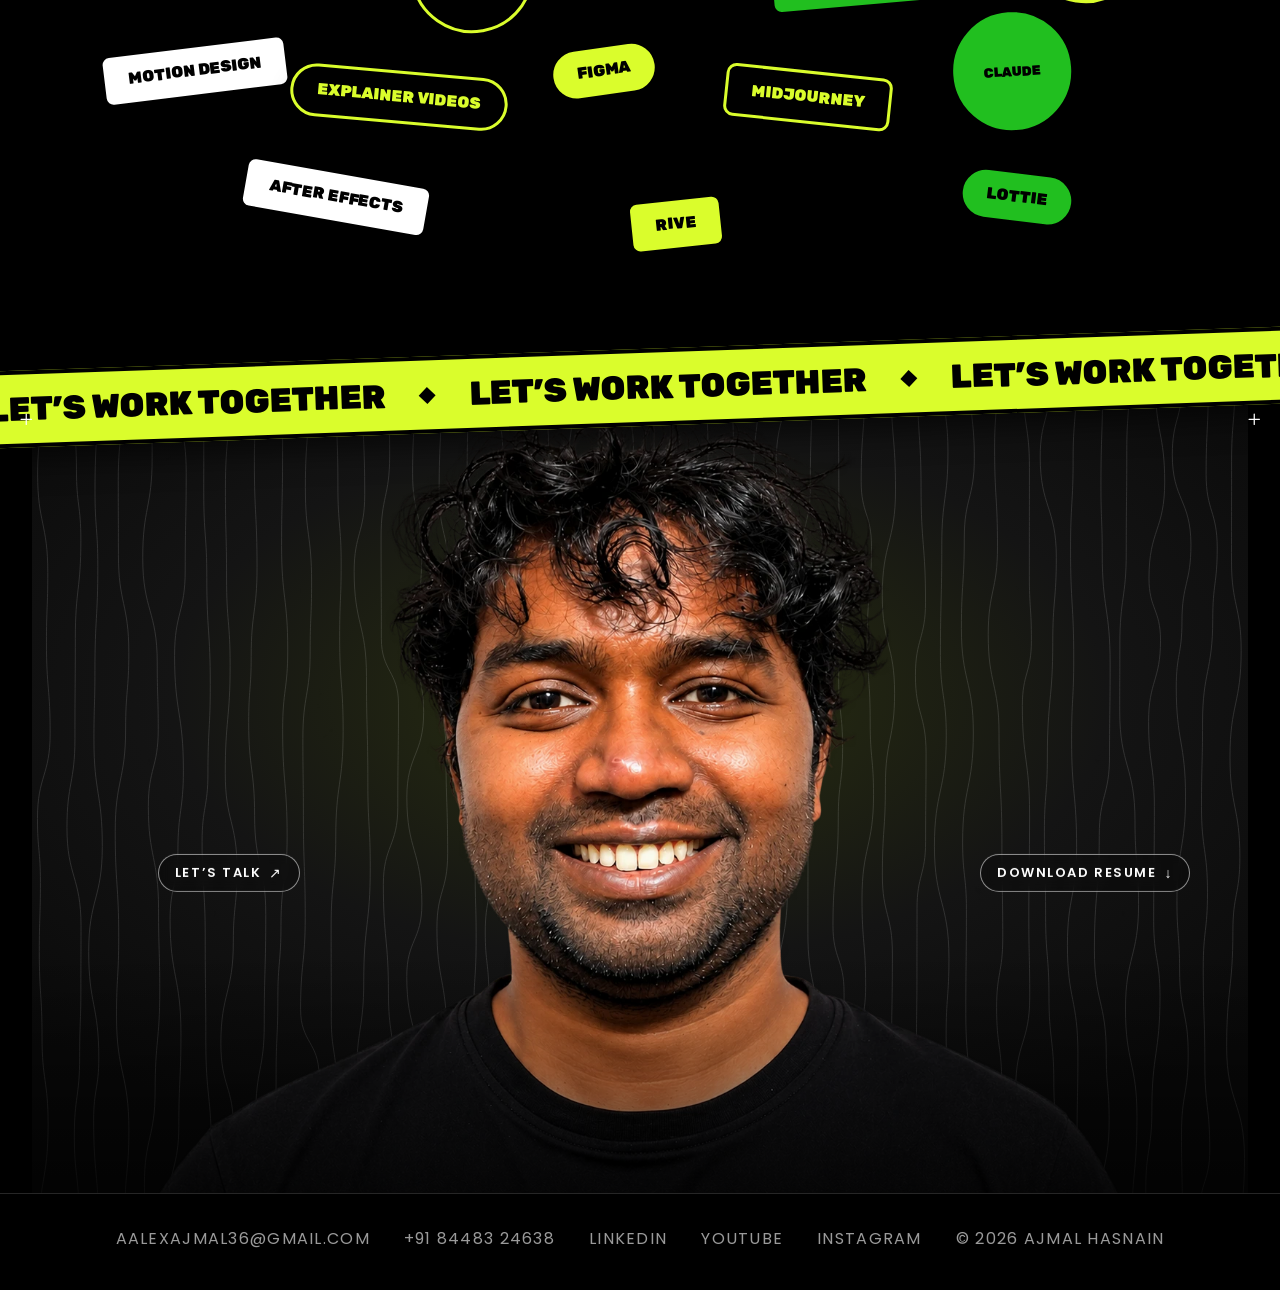
==== commit f9f88822: "Hero on phones: show the full 16:9 video (no crop), controls below it, soft edge into ideas Co-Autho" ====
--- a/index.html
+++ b/index.html
@@ -21,9 +21,9 @@
 <meta name="theme-color" content="#000000">
 <link rel="icon" href="img/ah-disc.svg" type="image/svg+xml">
 <link rel="preload" href="fonts/rubik-900.woff2" as="font" type="font/woff2" crossorigin>
-<link rel="stylesheet" href="css/fonts.css?v=20261113h">
-<link rel="stylesheet" href="css/base.css?v=20261113h">
-<link rel="stylesheet" href="css/sections.css?v=20261113h">
+<link rel="stylesheet" href="css/fonts.css?v=20261116a">
+<link rel="stylesheet" href="css/base.css?v=20261116a">
+<link rel="stylesheet" href="css/sections.css?v=20261116a">
 <script>/* always open at the hero on load or reload (unless the link targets a section) */if("scrollRestoration" in history)history.scrollRestoration="manual";if(!location.hash){var top0=function(){window.scrollTo({top:0,left:0,behavior:"instant"});};top0();addEventListener("DOMContentLoaded",top0);addEventListener("load",top0);addEventListener("pageshow",top0);}</script>
 </head>
 <body>
@@ -411,8 +411,8 @@
 </section>
 
 
-<script src="js/site.js?v=20261113h" defer></script>
-<script src="js/projects.js?v=20261113h" defer></script>
-<script src="js/sections.js?v=20261113h" defer></script>
+<script src="js/site.js?v=20261116a" defer></script>
+<script src="js/projects.js?v=20261116a" defer></script>
+<script src="js/sections.js?v=20261116a" defer></script>
 </body>
 </html>
--- a/css/sections.css
+++ b/css/sections.css
@@ -526,3 +526,13 @@
 .hero-tap.show-pause:after{background-image:url("data:image/svg+xml,%3Csvg xmlns='http://www.w3.org/2000/svg' viewBox='0 0 24 24' fill='%23dafd2c'%3E%3Crect x='6' y='5' width='4' height='14' rx='1'/%3E%3Crect x='14' y='5' width='4' height='14' rx='1'/%3E%3C/svg%3E")}
 .hero-tap.show-play:after{background-image:url("data:image/svg+xml,%3Csvg xmlns='http://www.w3.org/2000/svg' viewBox='0 0 24 24' fill='%23dafd2c'%3E%3Cpath d='M8 5.5v13a1 1 0 0 0 1.5.86l10.5-6.5a1 1 0 0 0 0-1.72L9.5 4.64A1 1 0 0 0 8 5.5z'/%3E%3C/svg%3E")}
 .hero-tap.flash:after{opacity:1;transform:scale(1)}
+/* phones / portrait: show the whole 16:9 video (no side crop) on white that matches its background, and shrink the hero to fit */
+@media (max-aspect-ratio:4/5){
+  .hero{height:calc(56.25vw + 180px);min-height:0}
+  .hero-video{background:#fff url(https://i.ytimg.com/vi/MkWjn_86pGU/maxresdefault.jpg) center 76px/100% auto no-repeat}
+  .hero-video iframe{top:calc(76px + 28.125vw);width:200vw;height:112.5vw;min-width:0;min-height:0}
+  .hero-ctrls{bottom:22px}
+  .hero .scroll-cue{bottom:22px}
+  .hero .scroll-cue i{height:22px}
+}
+@media (max-aspect-ratio:4/5){.hero:after{content:"";position:absolute;left:0;right:0;bottom:0;height:18px;z-index:1;pointer-events:none;background:linear-gradient(rgba(0,0,0,0),#000)}}
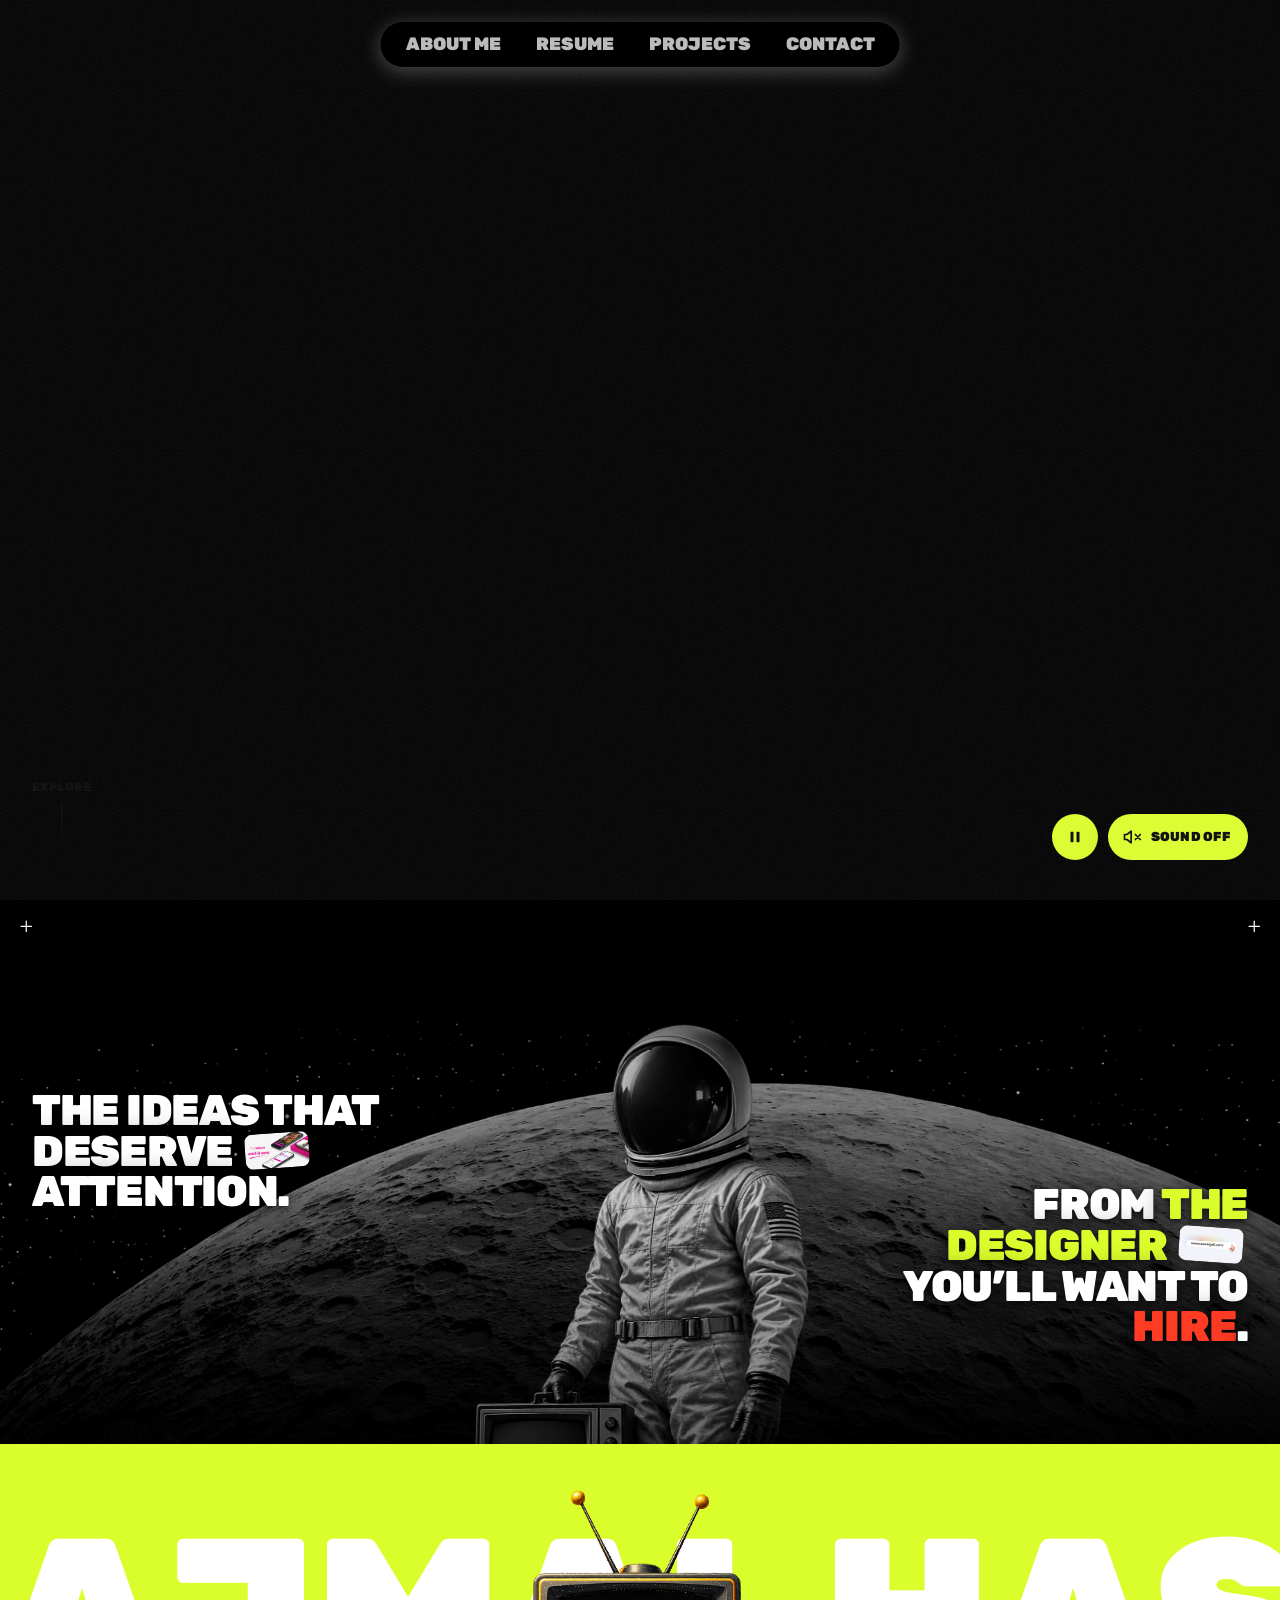
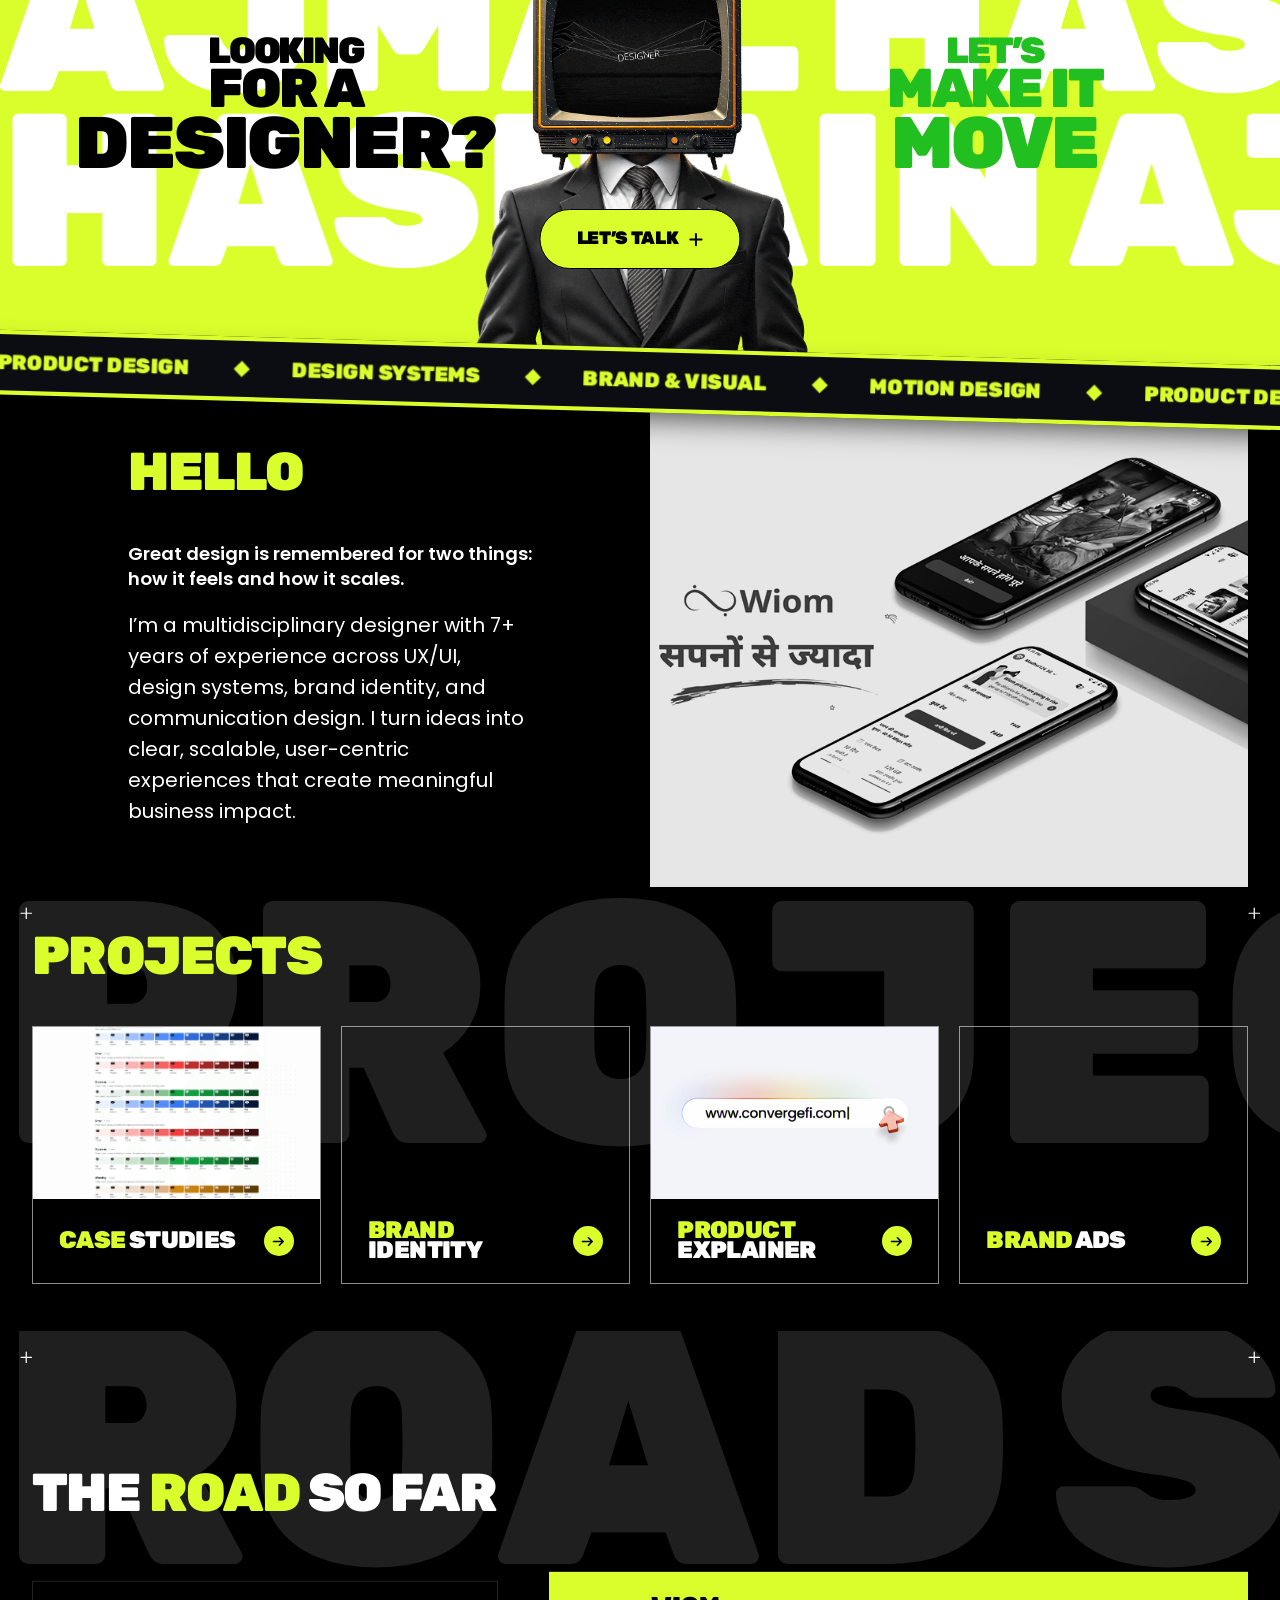
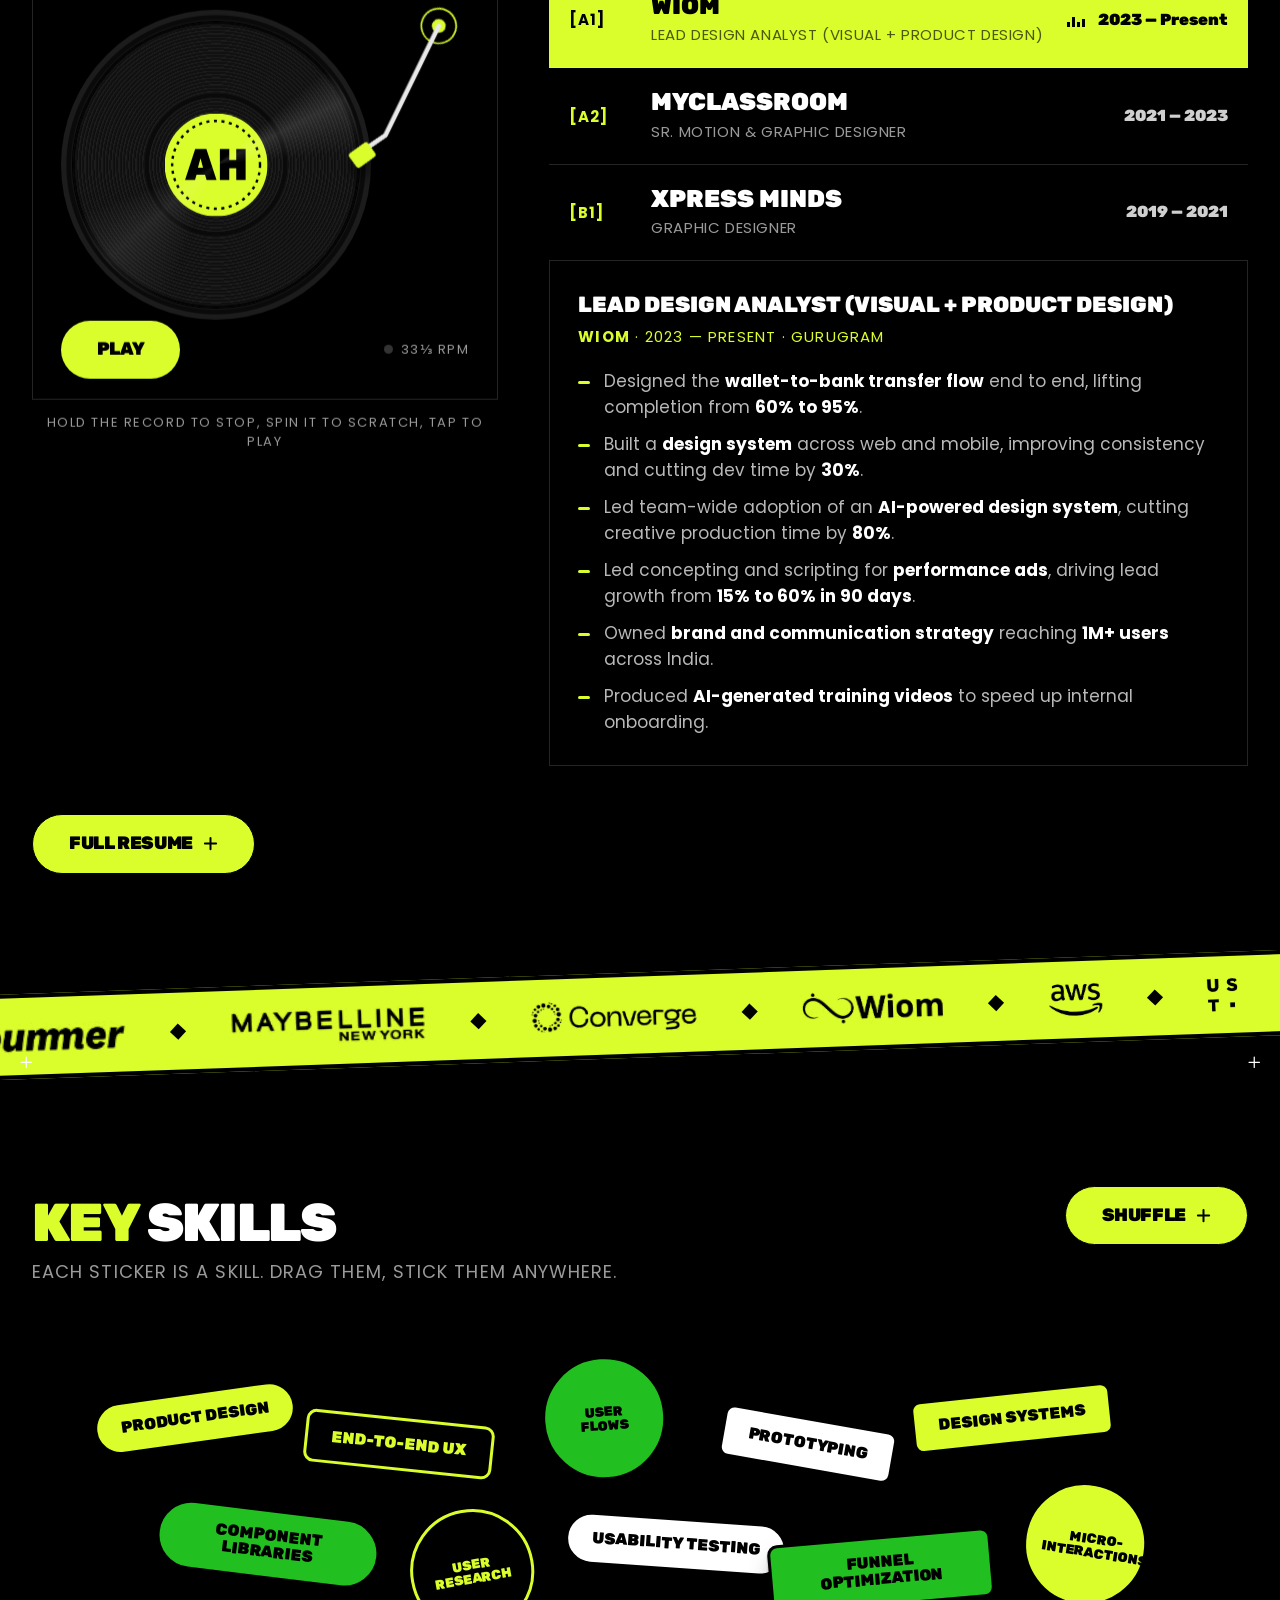
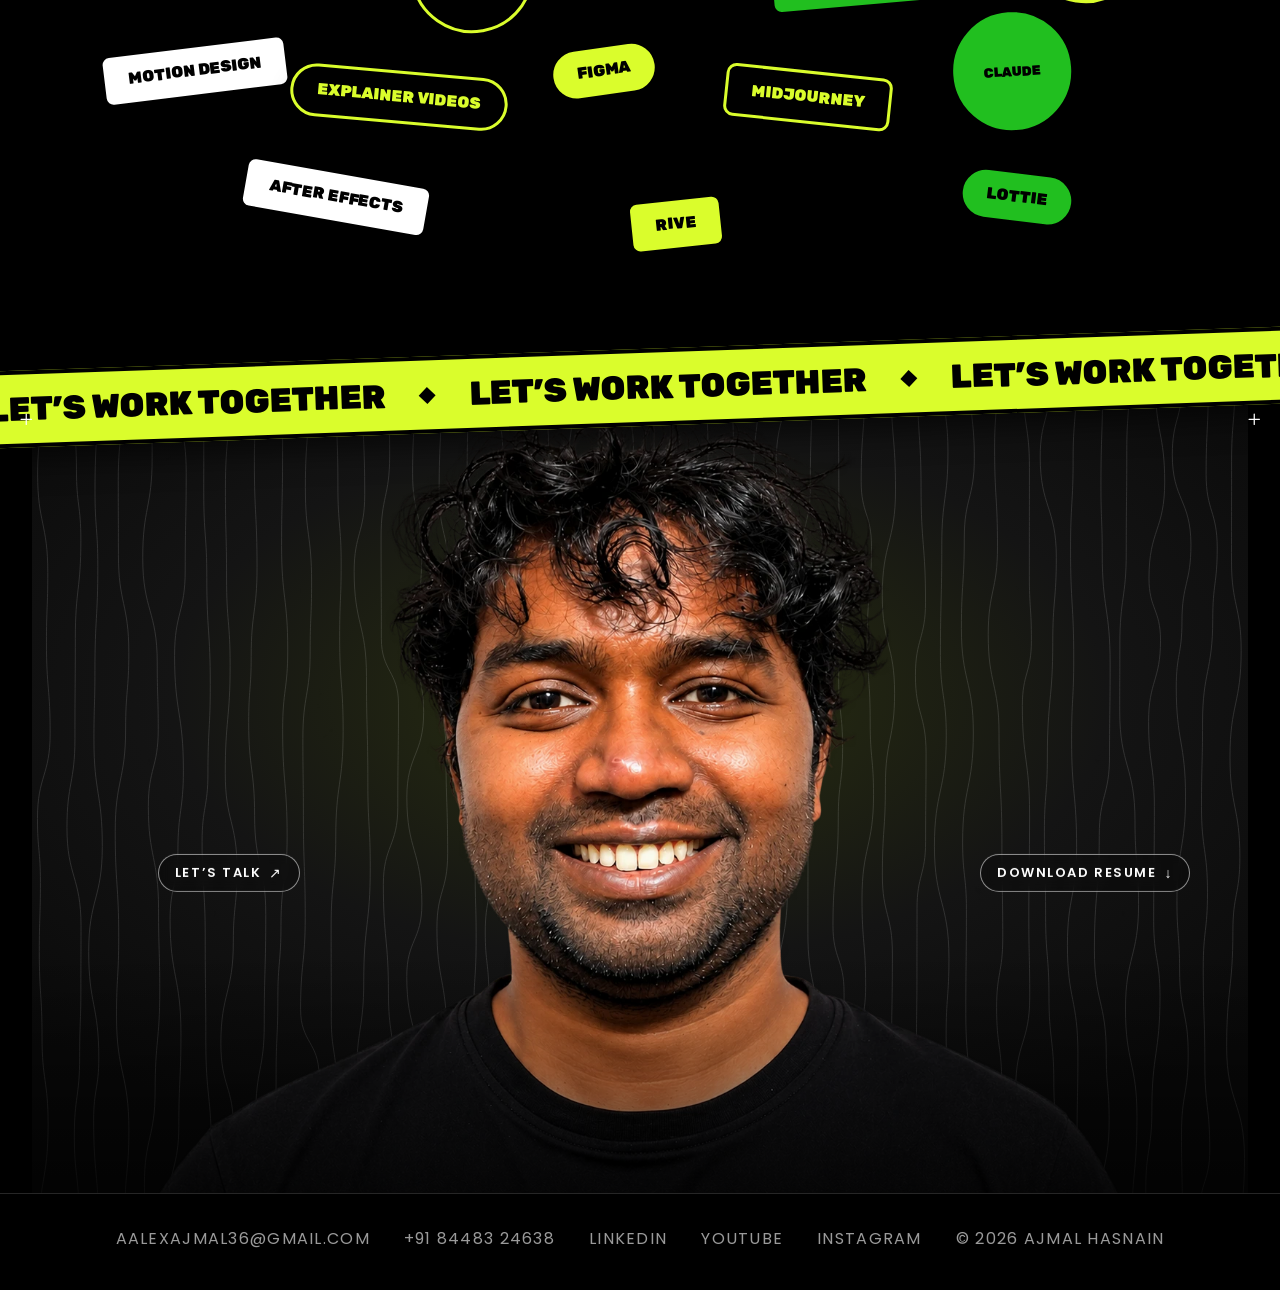
==== commit 26cb7650: "Phones: black strip under the hero video (no white band), white Explore; Hello clear of the running " ====
--- a/index.html
+++ b/index.html
@@ -21,9 +21,9 @@
 <meta name="theme-color" content="#000000">
 <link rel="icon" href="img/ah-disc.svg" type="image/svg+xml">
 <link rel="preload" href="fonts/rubik-900.woff2" as="font" type="font/woff2" crossorigin>
-<link rel="stylesheet" href="css/fonts.css?v=20261116a">
-<link rel="stylesheet" href="css/base.css?v=20261116a">
-<link rel="stylesheet" href="css/sections.css?v=20261116a">
+<link rel="stylesheet" href="css/fonts.css?v=20261116b">
+<link rel="stylesheet" href="css/base.css?v=20261116b">
+<link rel="stylesheet" href="css/sections.css?v=20261116b">
 <script>/* always open at the hero on load or reload (unless the link targets a section) */if("scrollRestoration" in history)history.scrollRestoration="manual";if(!location.hash){var top0=function(){window.scrollTo({top:0,left:0,behavior:"instant"});};top0();addEventListener("DOMContentLoaded",top0);addEventListener("load",top0);addEventListener("pageshow",top0);}</script>
 </head>
 <body>
@@ -411,8 +411,8 @@
 </section>
 
 
-<script src="js/site.js?v=20261116a" defer></script>
-<script src="js/projects.js?v=20261116a" defer></script>
-<script src="js/sections.js?v=20261116a" defer></script>
+<script src="js/site.js?v=20261116b" defer></script>
+<script src="js/projects.js?v=20261116b" defer></script>
+<script src="js/sections.js?v=20261116b" defer></script>
 </body>
 </html>
--- a/css/sections.css
+++ b/css/sections.css
@@ -536,3 +536,13 @@
   .hero .scroll-cue i{height:22px}
 }
 @media (max-aspect-ratio:4/5){.hero:after{content:"";position:absolute;left:0;right:0;bottom:0;height:18px;z-index:1;pointer-events:none;background:linear-gradient(rgba(0,0,0,0),#000)}}
+/* phones: the strip under the video is black, so the video's dark bottom edge flows straight into it and on into the ideas section */
+@media (max-aspect-ratio:4/5){
+  .hero{background:#000}
+  .hero-video{background:url(https://i.ytimg.com/vi/MkWjn_86pGU/maxresdefault.jpg) center 76px/100% auto no-repeat,linear-gradient(#fff 0,#fff calc(76px + 50vw),#000 calc(76px + 56.25vw))}
+  .hero:after{display:none}
+  .hero .scroll-cue{color:#fff;opacity:1}
+  .hero .scroll-cue i{background:linear-gradient(#fff,transparent)}
+}
+/* phones: push "Hello" clear of the tilted running strip above the About section */
+@media (max-width:767px){.about-ajmal{padding-top:72px}}
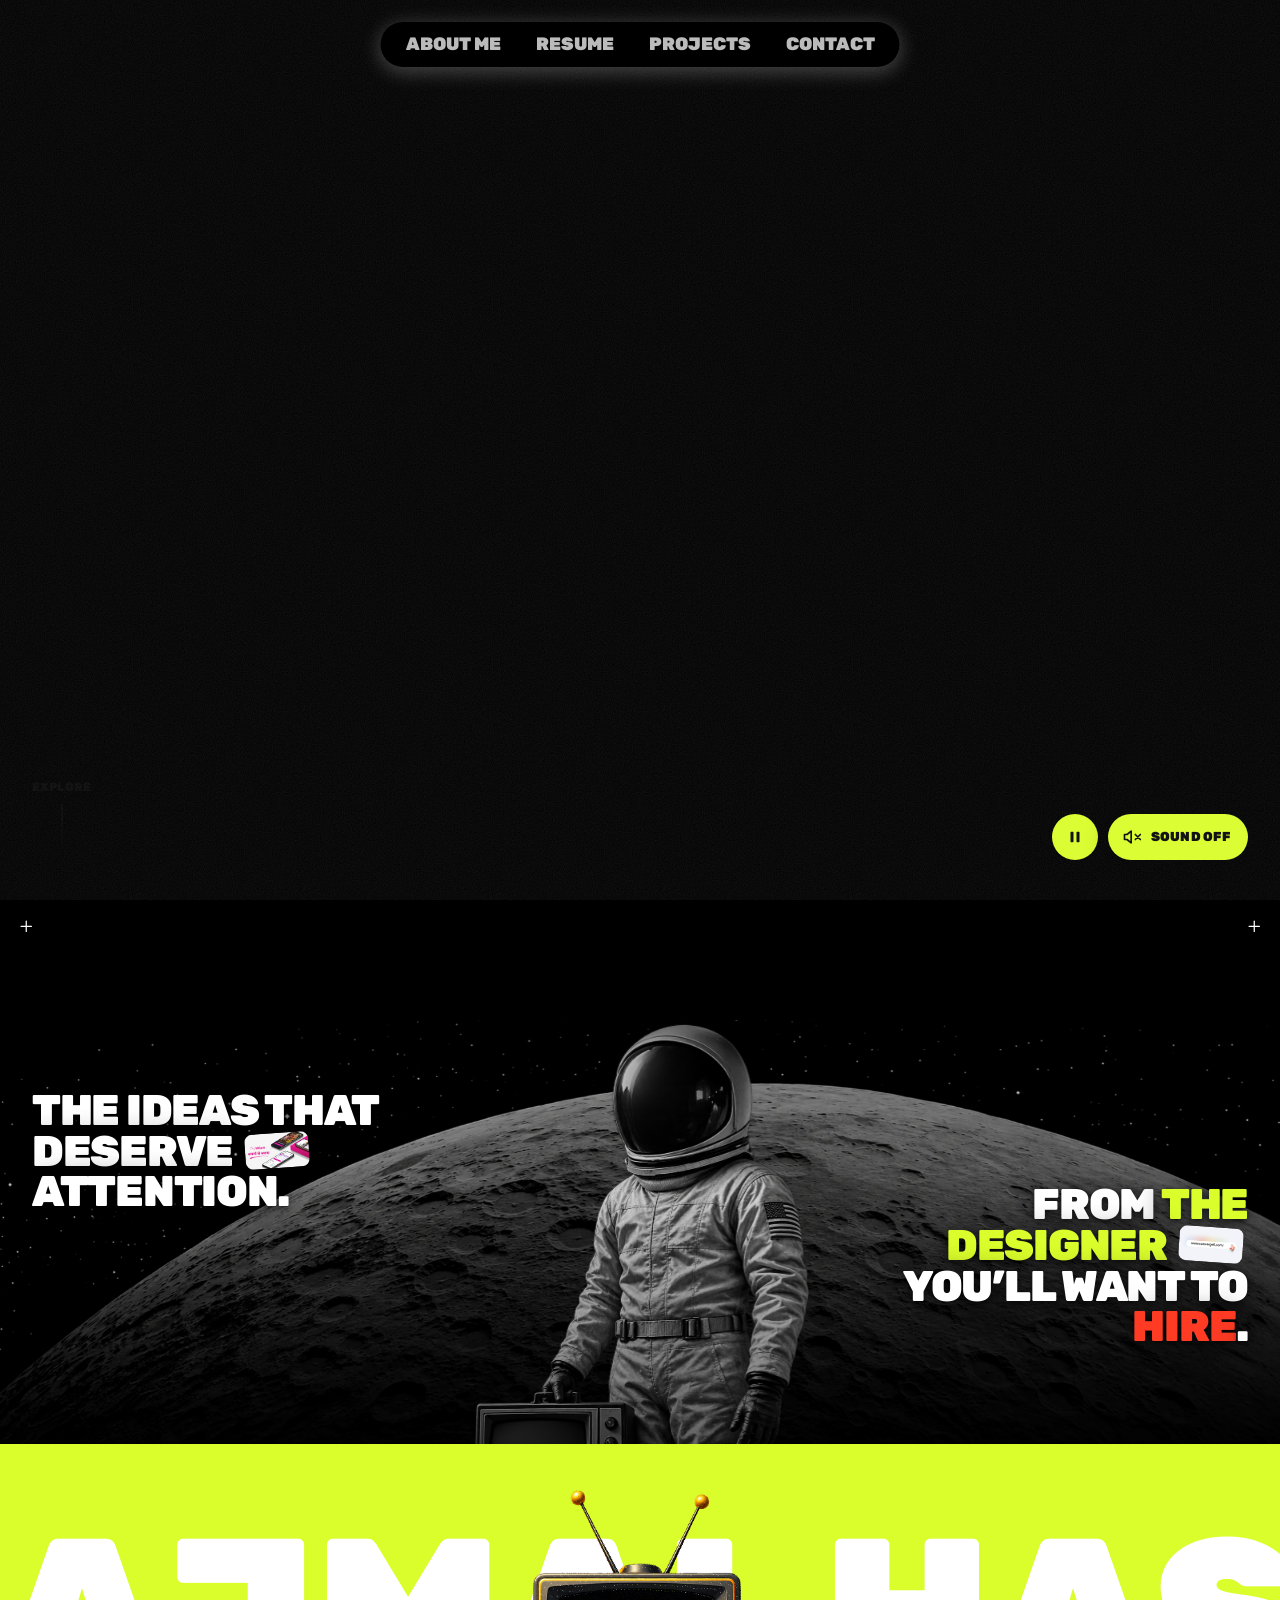
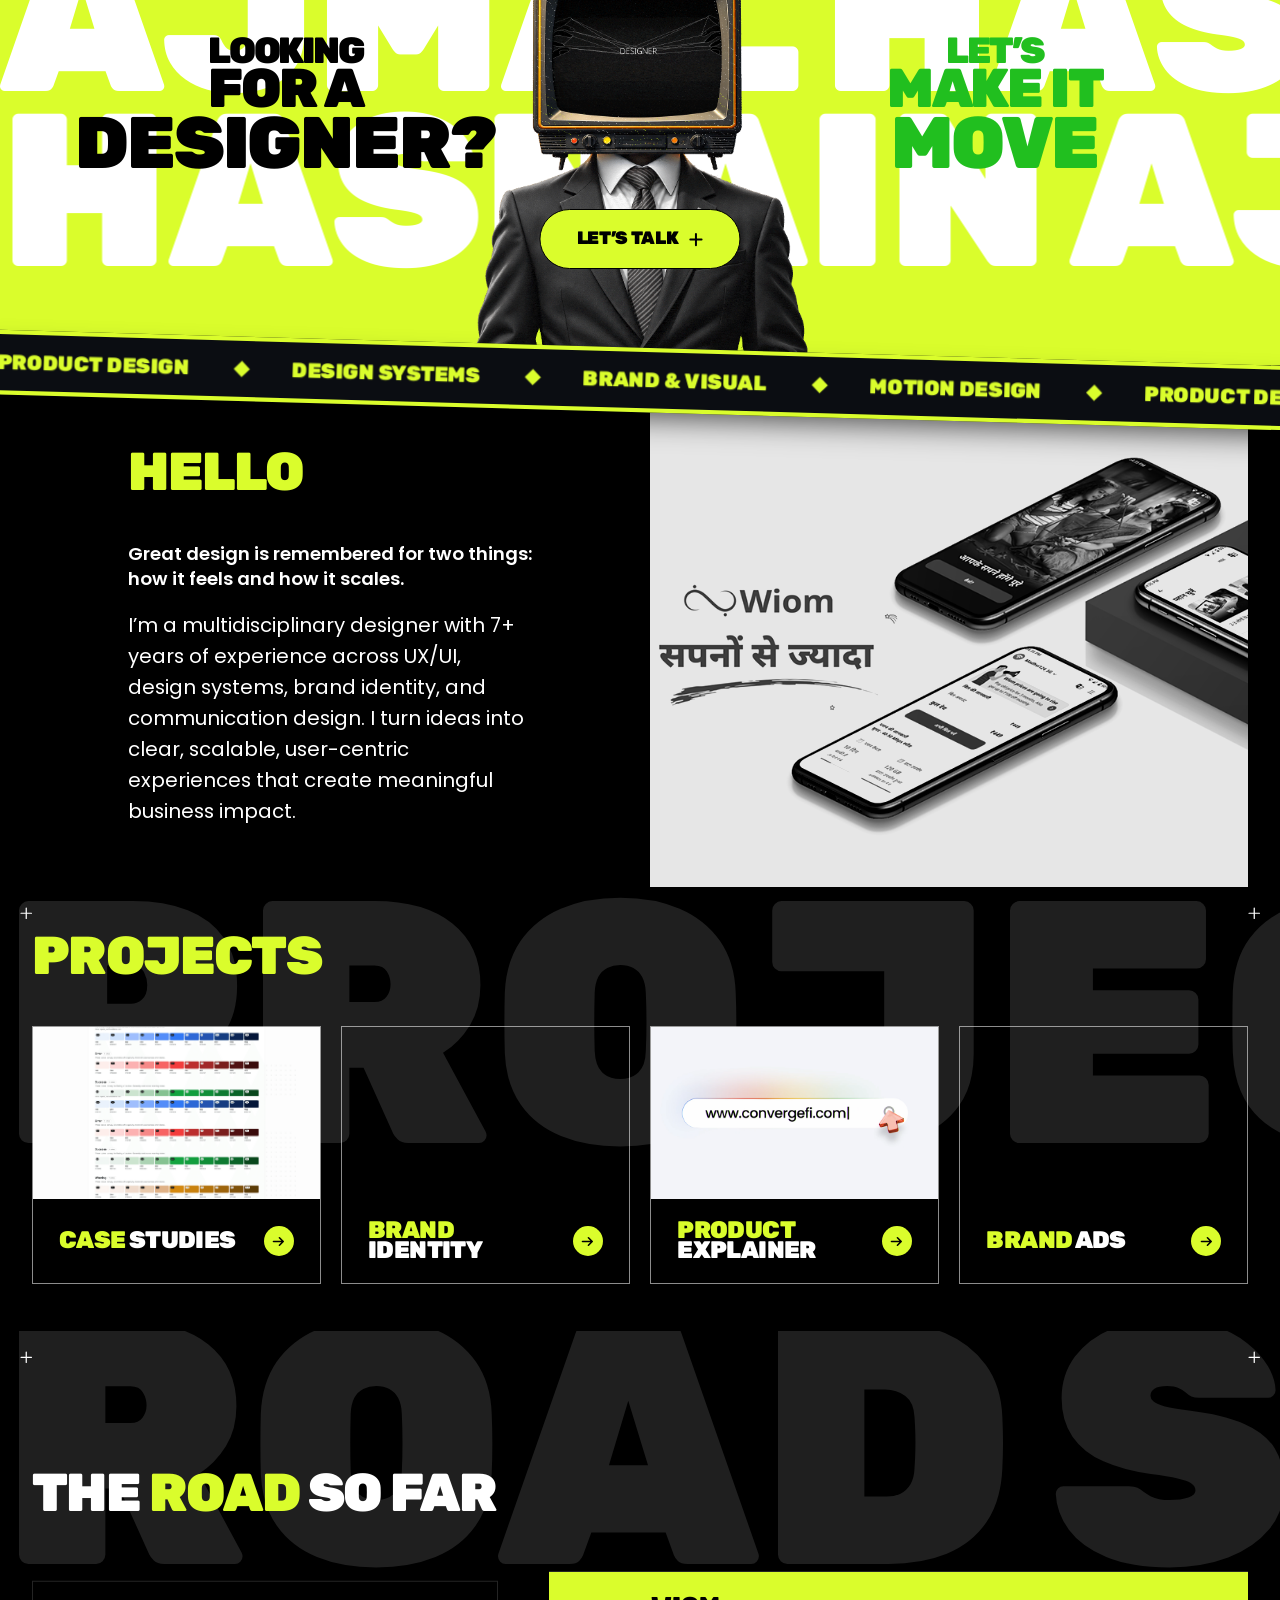
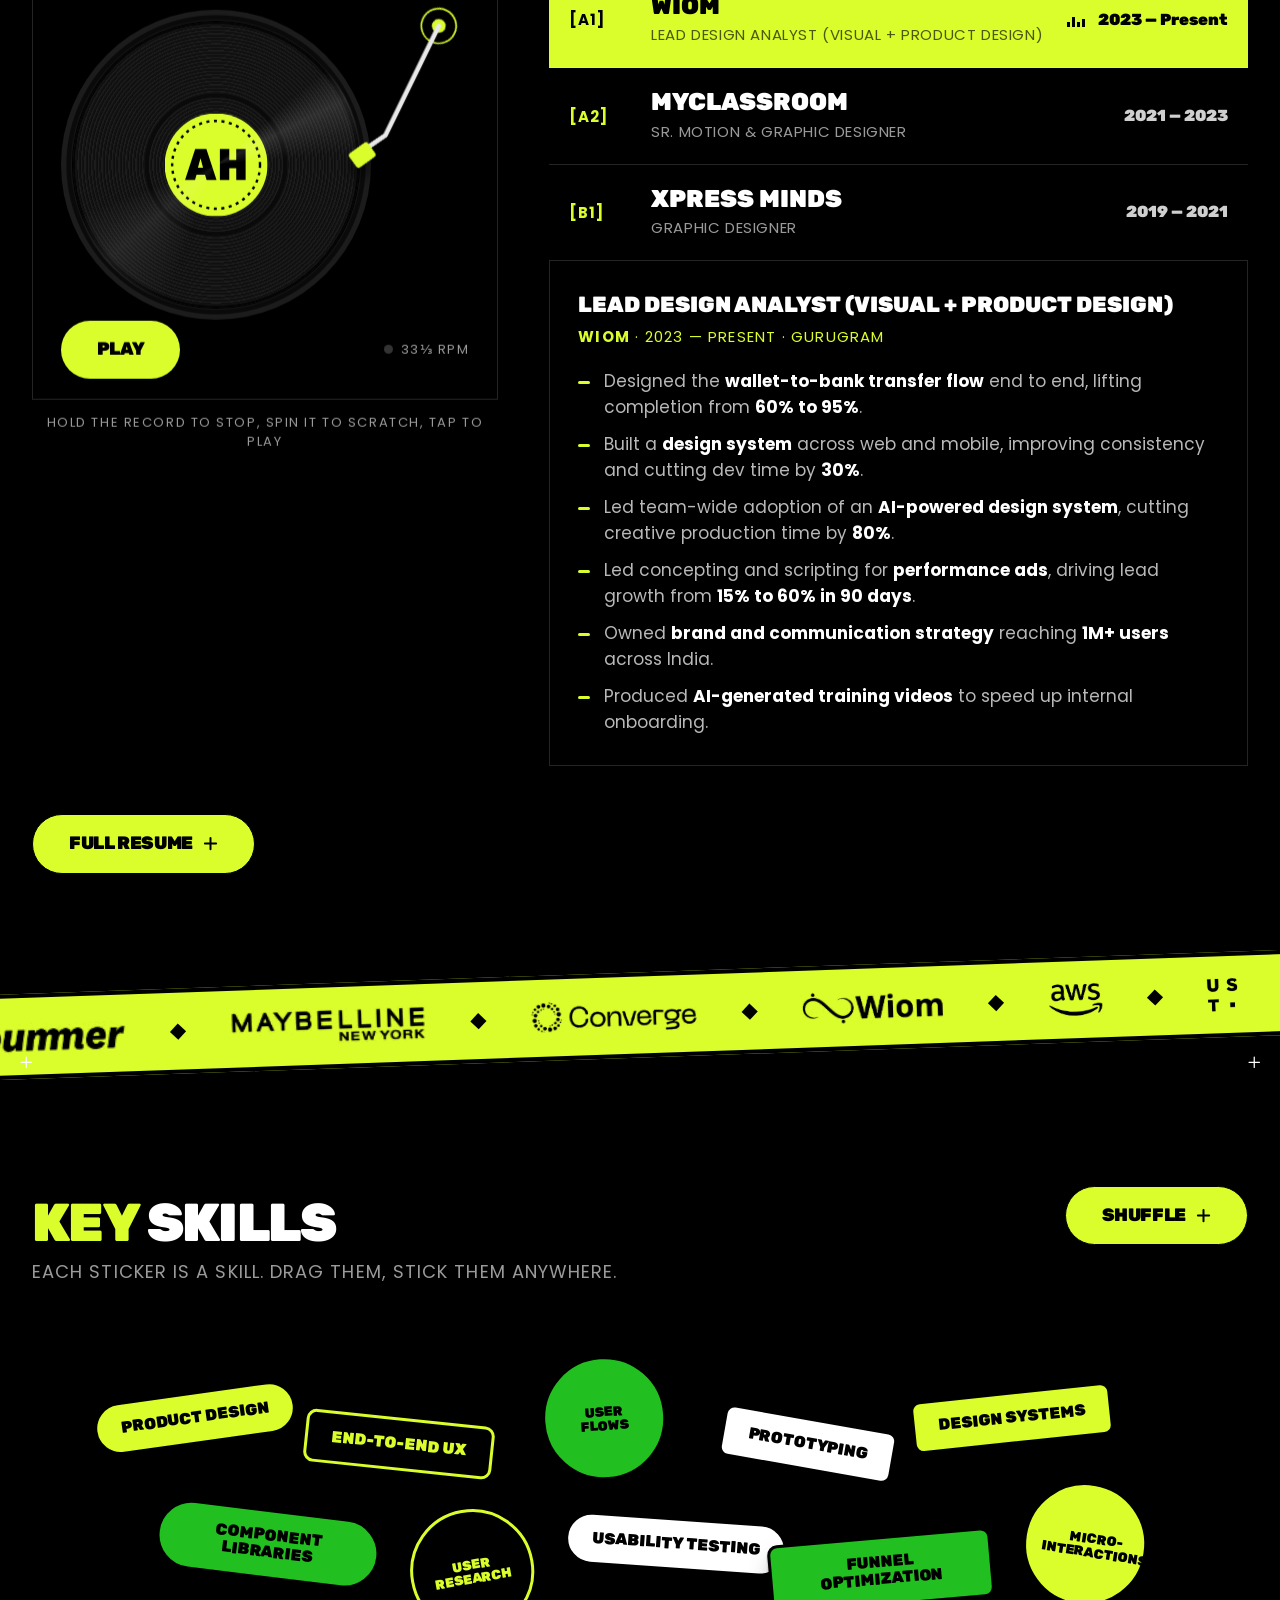
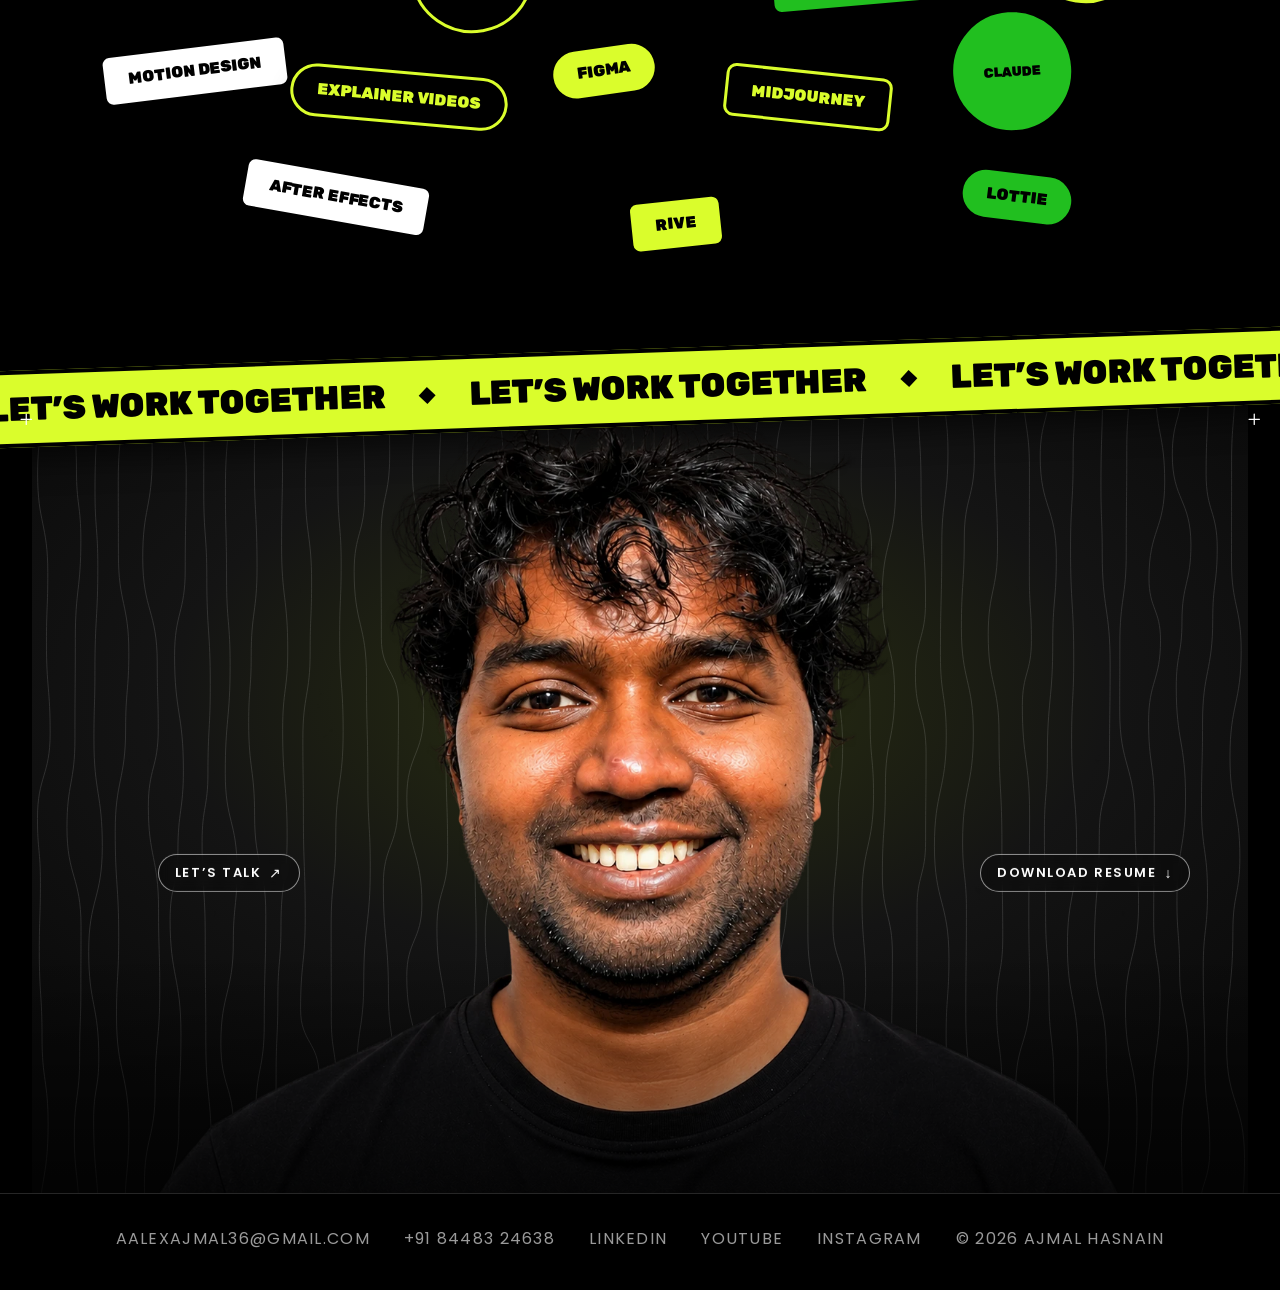
==== commit 9aa82839: "Site title: Visual Designer" ====
--- a/index.html
+++ b/index.html
@@ -3,9 +3,9 @@
 <head>
 <meta charset="utf-8">
 <meta name="viewport" content="width=device-width, initial-scale=1">
-<title>Ajmal Hasnain &#8226; Product Designer</title>
+<title>Ajmal Hasnain &#8226; Visual Designer</title>
 <meta name="description" content="Ajmal Hasnain is a product designer with 7+ years owning end-to-end design across consumer internet, EdTech and SaaS: flows that convert and systems that scale.">
-<meta property="og:title" content="Ajmal Hasnain &#8226; Product Designer">
+<meta property="og:title" content="Ajmal Hasnain &#8226; Visual Designer">
 <meta property="og:description" content="Product design, design systems, brand and motion by Ajmal Hasnain. Flows that convert and systems that scale.">
 <meta property="og:type" content="website">
 <meta property="og:url" content="https://aalexajmal36-maker.github.io/Portfolio-website/">
@@ -50,7 +50,7 @@
 
 <main>
 <section class="hero">
-	<h1 class="sr-only">Ajmal Hasnain, Product Designer</h1>
+	<h1 class="sr-only">Ajmal Hasnain, Visual Designer</h1>
 	<div class="hero-video" id="heroVideo" aria-hidden="true"><div id="heroVideoSlot"></div></div>
 	<div class="hero-shade" aria-hidden="true"></div>
 	<div class="hero-tap" id="heroTap" aria-hidden="true"></div>
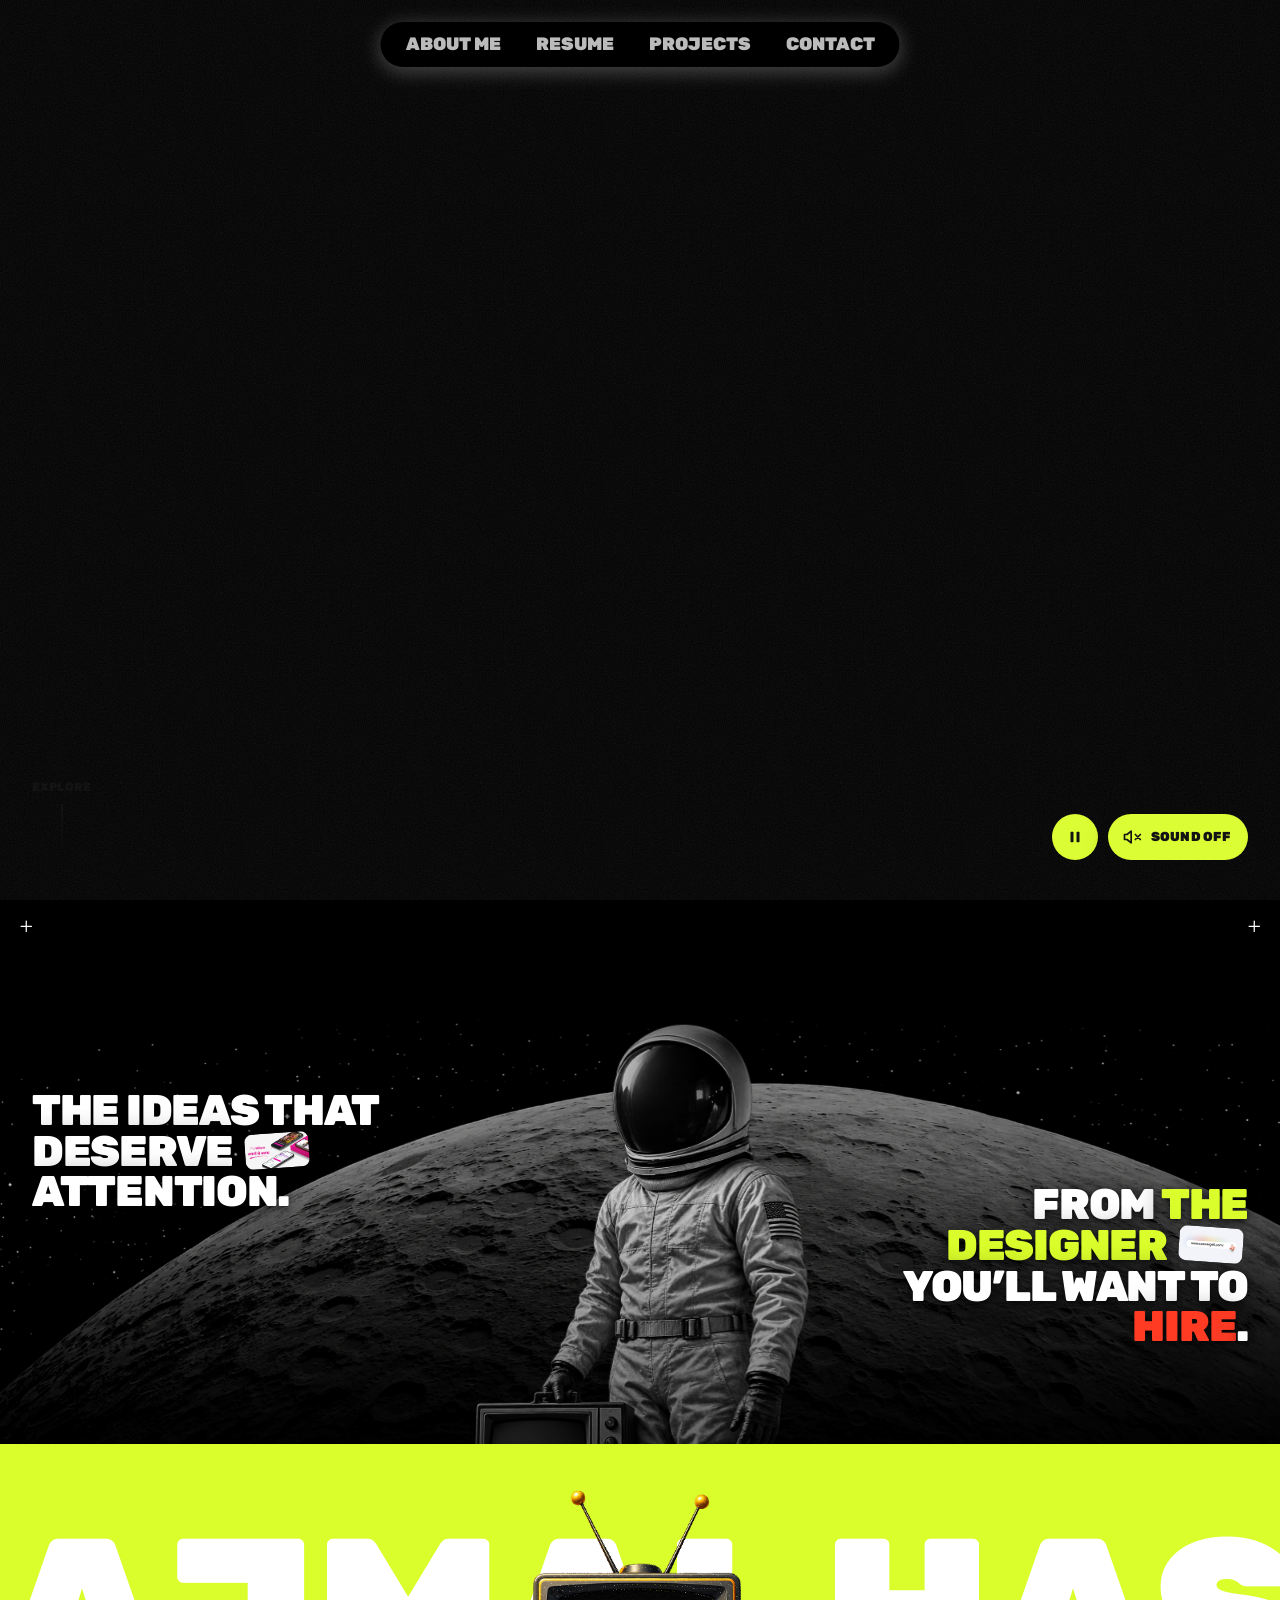
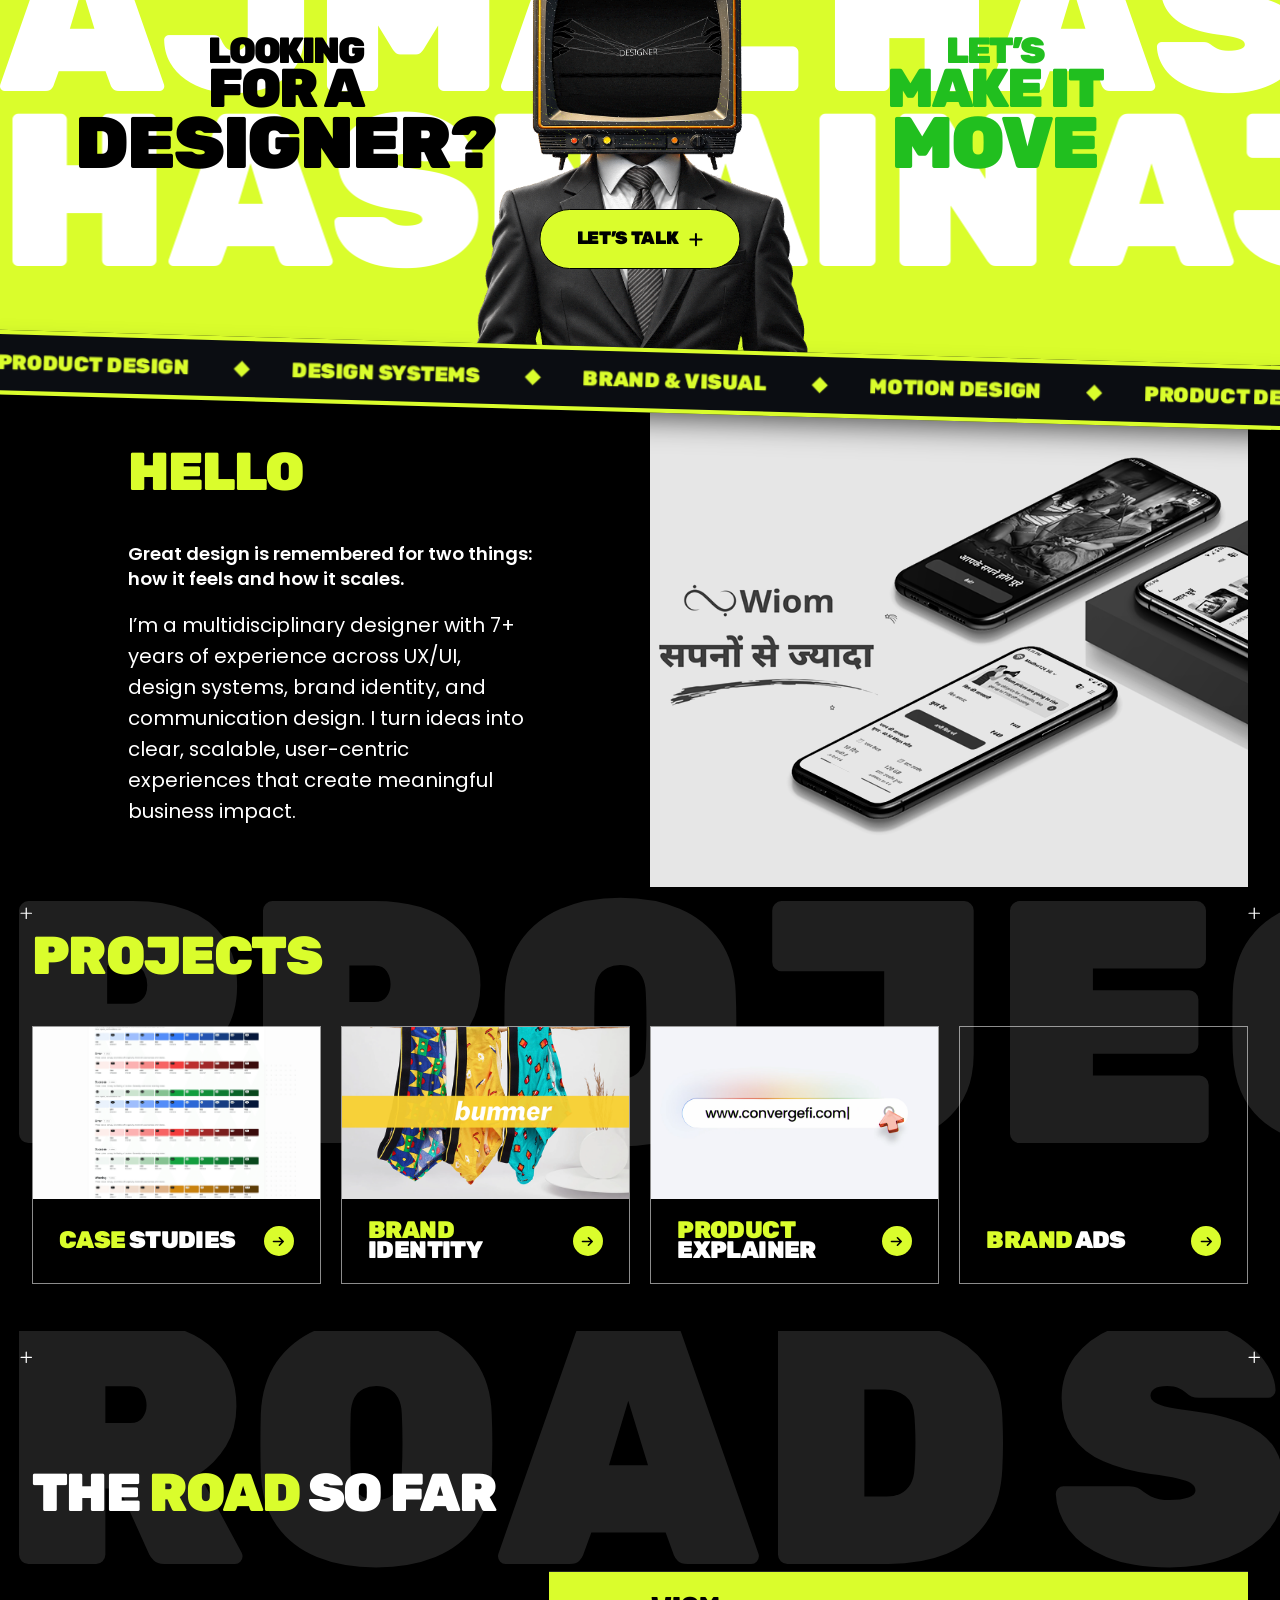
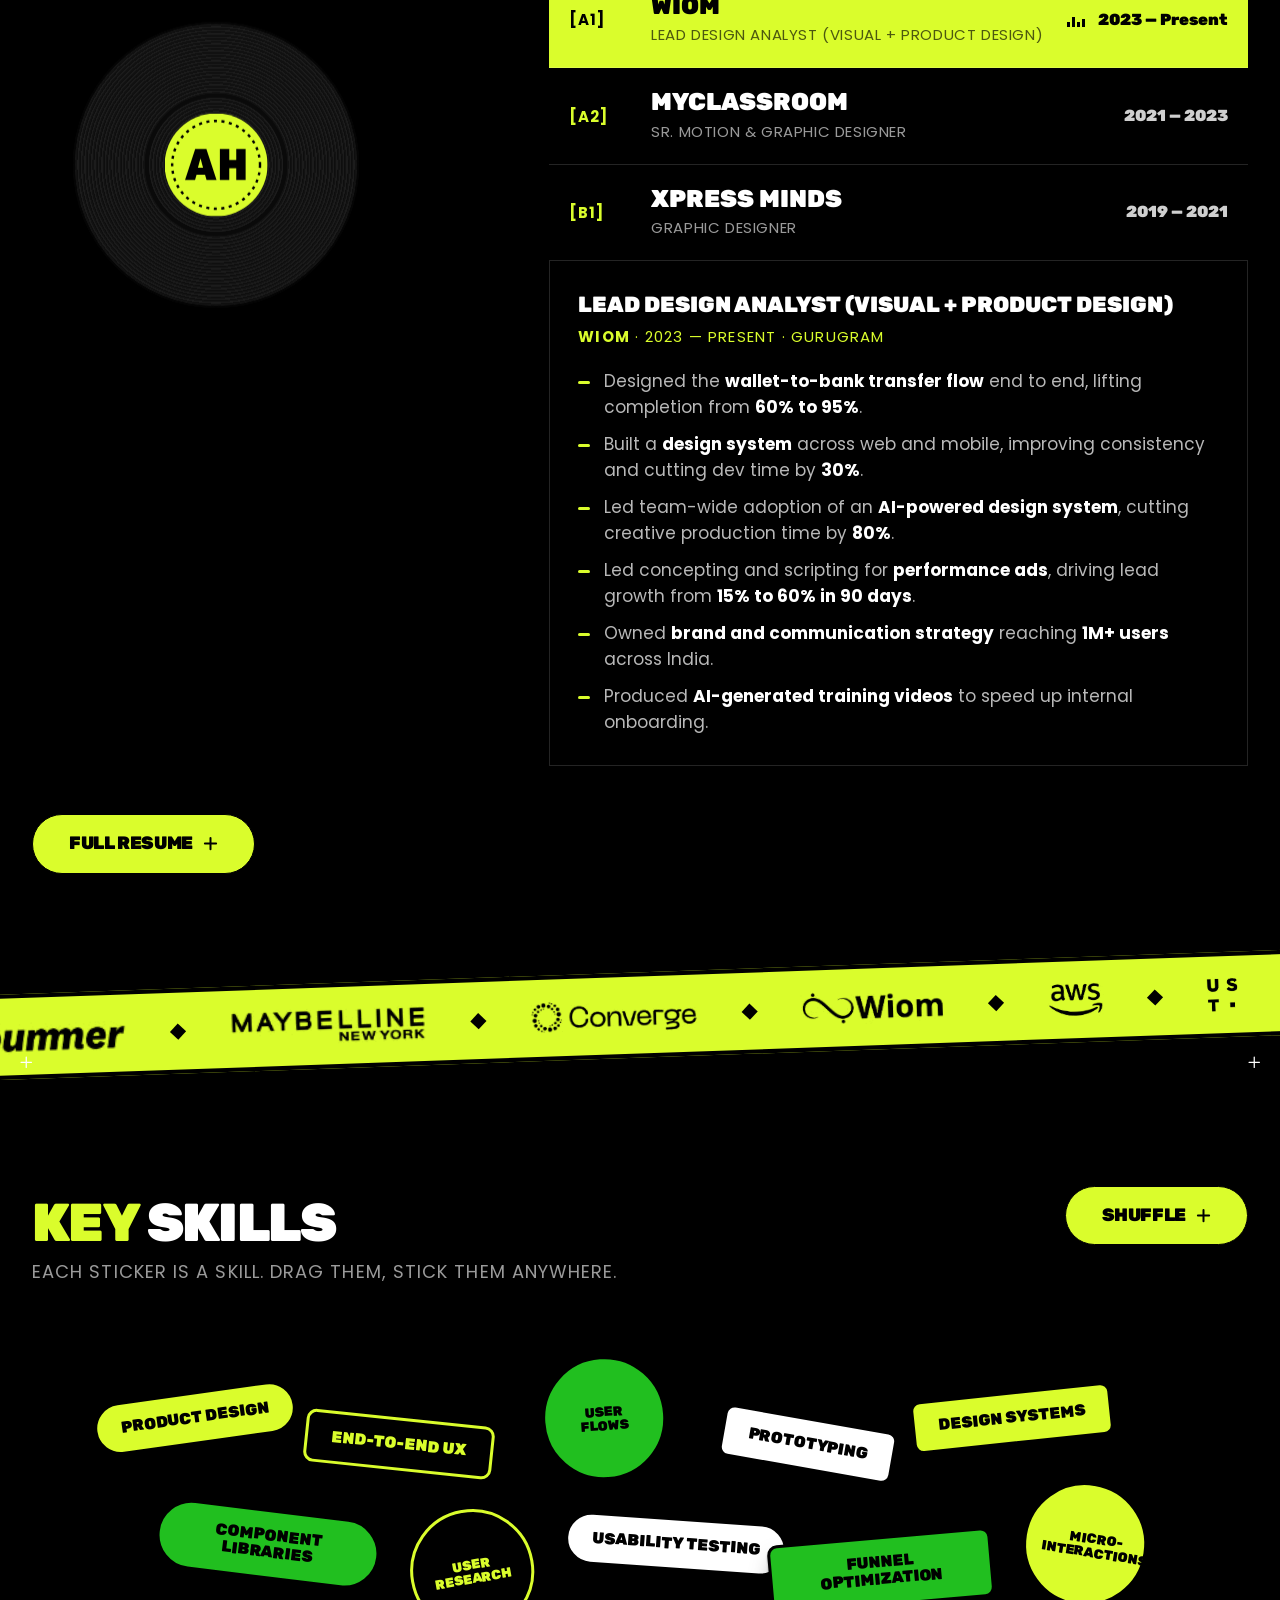
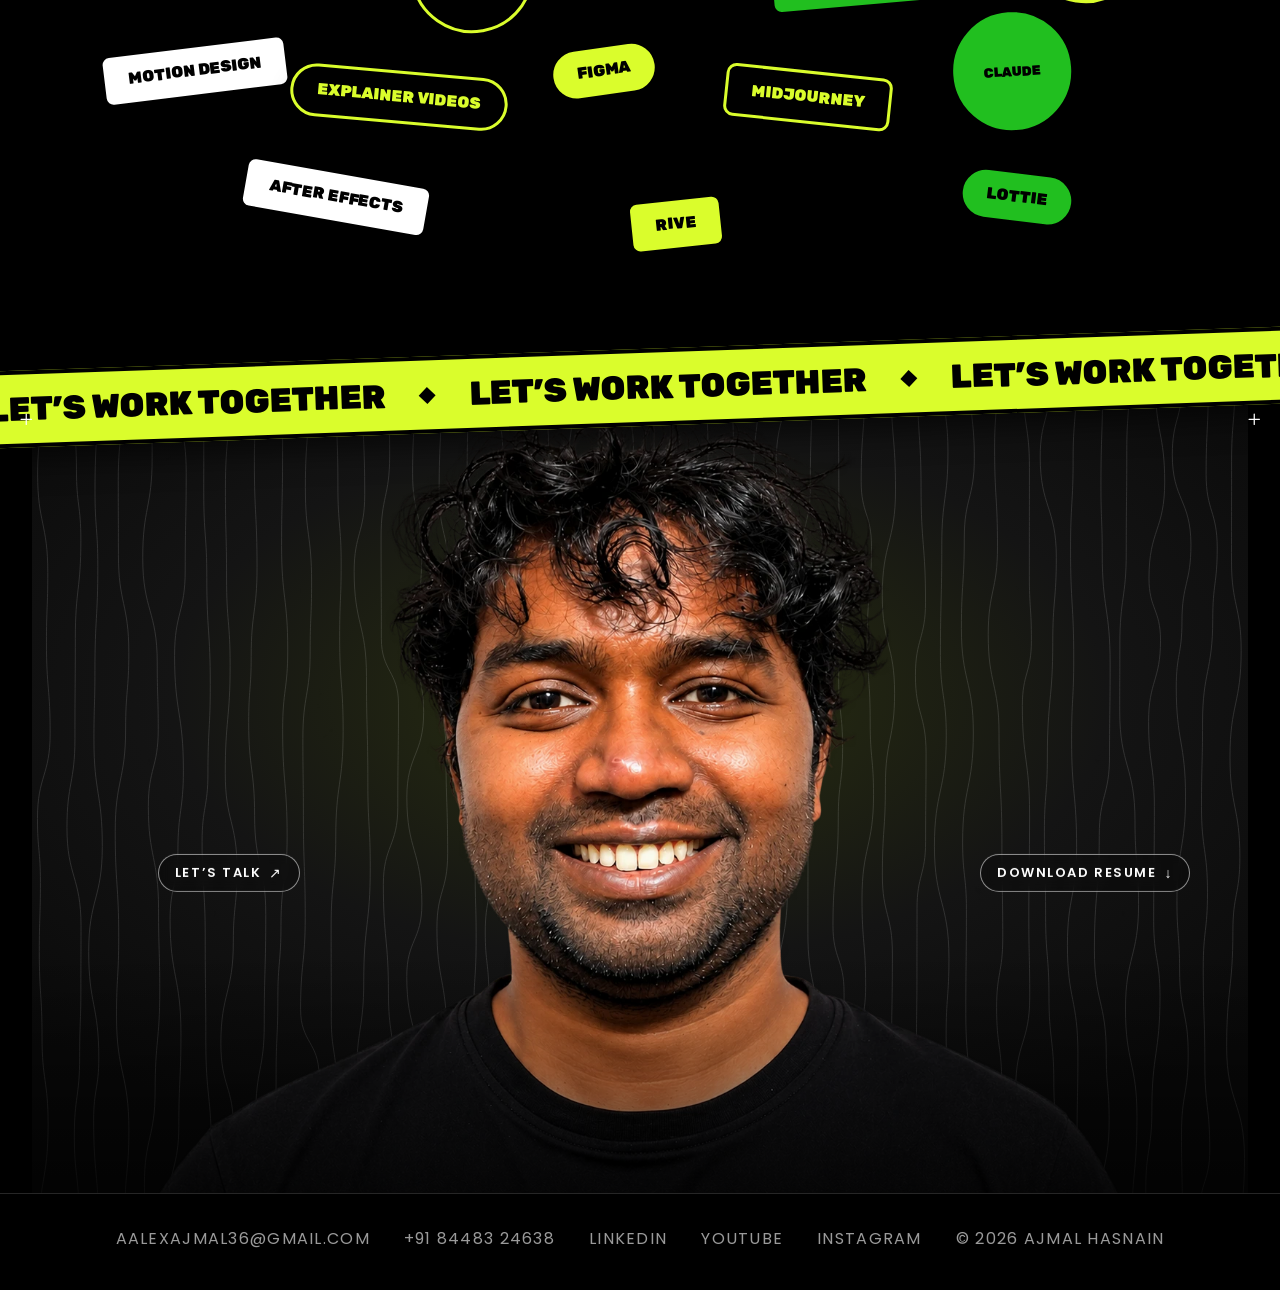
==== commit 53b669b0: "Visual design positioning: share description + page tags" ====
--- a/index.html
+++ b/index.html
@@ -4,9 +4,9 @@
 <meta charset="utf-8">
 <meta name="viewport" content="width=device-width, initial-scale=1">
 <title>Ajmal Hasnain &#8226; Visual Designer</title>
-<meta name="description" content="Ajmal Hasnain is a product designer with 7+ years owning end-to-end design across consumer internet, EdTech and SaaS: flows that convert and systems that scale.">
+<meta name="description" content="Ajmal Hasnain is a visual designer with 7+ years across brand identity, visual design, product and motion for B2B, D2C and SaaS brands.">
 <meta property="og:title" content="Ajmal Hasnain &#8226; Visual Designer">
-<meta property="og:description" content="Product design, design systems, brand and motion by Ajmal Hasnain. Flows that convert and systems that scale.">
+<meta property="og:description" content="Visual design, brand identity and motion by Ajmal Hasnain. Design that is remembered for how it feels and how it scales.">
 <meta property="og:type" content="website">
 <meta property="og:url" content="https://aalexajmal36-maker.github.io/Portfolio-website/">
 <meta property="og:site_name" content="Ajmal Hasnain">
